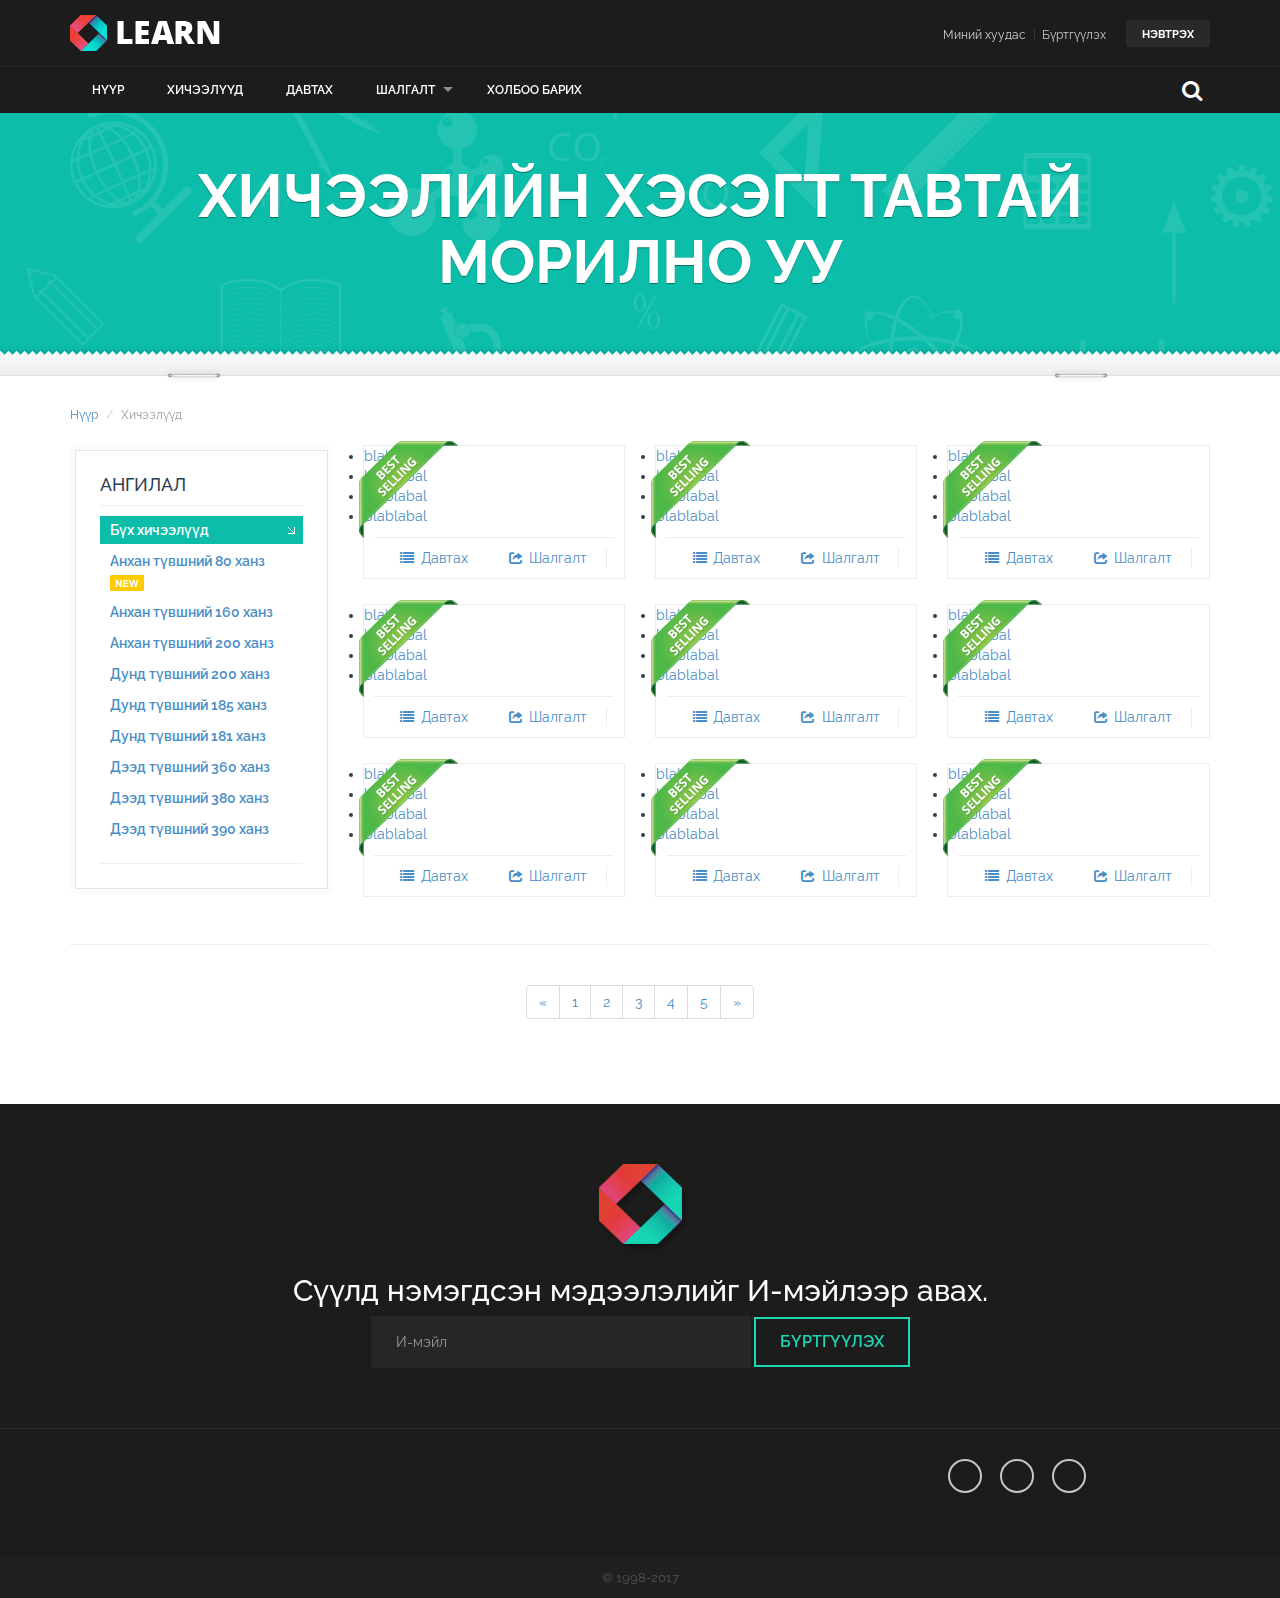
==== courses_grid.html @ 42751da3 "imakara kanjiweb dee uurchlult hiiyaa haha" ====
<!DOCTYPE html>
<!--[if IE 8 ]><html class="ie ie8" lang="en"> <![endif]-->
<!--[if IE 9 ]><html class="ie ie9" lang="en"> <![endif]-->
<html lang="en">

<head>
  	<meta charset="utf-8">
    <title>LEARN - Courses, Education site template</title>
    <meta name="viewport" content="width=device-width, height=device-height, initial-scale=1, maximum-scale=1, user-scalable=no">
    
    <!-- Favicons-->
    <link rel="shortcut icon" href="img/favicon.ico" type="image/x-icon"/>
    <link rel="apple-touch-icon" type="image/x-icon" href="img/apple-touch-icon-57x57-precomposed.png">
    <link rel="apple-touch-icon" type="image/x-icon" sizes="72x72" href="img/apple-touch-icon-72x72-precomposed.png">
    <link rel="apple-touch-icon" type="image/x-icon" sizes="114x114" href="img/apple-touch-icon-114x114-precomposed.png">
    <link rel="apple-touch-icon" type="image/x-icon" sizes="144x144" href="img/apple-touch-icon-144x144-precomposed.png">
    
    <!-- CSS -->
    <link href="css/bootstrap.min.css" rel="stylesheet">
    <link href="css/superfish.css" rel="stylesheet">
    <link href="css/style.css" rel="stylesheet">
    <link href="fontello/css/fontello.css" rel="stylesheet">
    
    <!--[if lt IE 9]>
      <script src="http://oss.maxcdn.com/libs/html5shiv/3.7.0/html5shiv.js"></script>
      <script src="http://oss.maxcdn.com/libs/respond.js/1.3.0/respond.min.js"></script>
    <![endif]-->
    
  </head>
  
  <body>
  <header>
  	<div class="container">
	<div class="row">
		<div class="col-md-3 col-sm-3 col-xs-3">
			<a href="index.html" id="logo">Learn</a>
		</div>
		<div class="col-md-9 col-sm-9 col-xs-9">
			<div class="pull-right"><a href="login.html" class="button_top" id="login_top">Нэвтрэх</a></div>
            <ul id="top_nav" class="hidden-xs">
                <li><a href="my_profile.html">Миний хуудас</a></li>
                <li><a href="register.html">Бүртгүүлэх</a></li>
            </ul>
		</div>
	</div>
</div>
</header><!-- End header -->

<nav>
<div class="container">
	<div class="row">
		<div class="col-md-12">
			<div id="mobnav-btn"></div>
			<ul class="sf-menu">
				
                <li class="normal_drop_down">
				<a href="index.html">нүүр</a>
				<div class="mobnav-subarrow"></div>
				</li>
				
                <li class="normal_drop_down">
				<a href="courses_grid.html">хичээлүүд</a>
				<div class="mobnav-subarrow"></div>
				</li>

                <li><a href="prices_plans.html">Давтах</a></li>

                <li class="mega_drop_down"><!-- shalgaltiin tovch ehlej bna -->
                <a href="courses_list.html">шалгалт</a>
                <div class="mobnav-subarrow"></div>
                <div class="sf-mega">
                    <div class="col-md-4 col-sm-6">
                        <h5>Анхан түвшний шалгалтууд</h5>
                            <ul class="mega_submenu">
                               <li><a href="courses_list.html">Анхан түвшний 80 ханз</a></li>
                               <li><a href="courses_list.html">Анхан түвшний 160 ханз</a></li>
                               <li><a href="courses_list.html">Анхан түвшний 200 ханз</a></li>
                               </ul>
                    </div>
                  <div class="col-md-4 col-sm-6">
                   <h5>Дунд түвшний шалгалтууд</h5>
                          <ul class="mega_submenu">
                              <li><a href="courses_list.html">Дунд түвшний 200 ханз</a></li>
                              <li><a href="courses_list.html">Дунд түвшний 185 ханз</a></li>
                              <li><a href="courses_list.html">Дунд түвшний 181 ханз</a></li>
                          </ul>
                    </div>
                    <div class="col-md-4 col-sm-6">
                    <h5>Дээд түвшний шалгалтууд</h5>
                            <ul class="mega_submenu icons">
                                <li><a href="courses_list.html">Дээд түвшний 360 ханз</a></li>
                                <li><a href="courses_list.html">Дээд түвшний 380 ханз</a></li>
                                <li><a href="courses_list.html">Дээд түвшний 390 ханз</a></li>
                            </ul>
                    </div>
                </div>
                </li><!-- shalgaltiin tovch duusaj bna -->
                </li>
				<li><a href="contacts.html">холбоо барих</a></li>
			</ul>
            
            <div class="col-md-3 pull-right hidden-sm hidden-xs">
                    <div id="sb-search" class="sb-search">
						<form>
							<input class="sb-search-input" placeholder="Хайлт ..." type="text" value="" name="search" id="search">
							<input class="sb-search-submit" type="submit" value="">
							<span class="sb-icon-search"></span>
						</form>
					</div>
              </div><!-- End search -->
              
		</div>
	</div><!-- End row -->
</div><!-- End container -->
</nav>

    <section id="sub-header">
    <div class="container">
        <div class="row">
            <div class="col-md-12 text-center">
                <h1>хичээлийн хэсэгт тавтай морилно уу</h1>
               	<p class="lead"></p>
                <p class="lead">
                     
                </p>
            </div>
        </div><!-- End row -->
    </div><!-- End container -->
    <div class="divider_top"></div>
    </section><!-- End sub-header -->
    
    
    <section id="main_content">
    	<div class="container">
        
        <ol class="breadcrumb">
          <li><a href="index.html">Нүүр</a></li>
          <li class="active">Хичээлүүд</li>
        </ol>
        
        <div class="row">
        
        <aside class="col-lg-3 col-md-4 col-sm-4">
            <div class="box_style_1">
            	<h4>АНГИЛАЛ</h4>
            <ul class="submenu-col">
                <li><a href="#" id="active">Бүх хичээлүүд</a></li>
                <li><a href="#">Анхан түвшний 80 ханз<img src="img/new.png" alt="New" class="hidden-"></a></li>
                <li><a href="#">Анхан түвшний 160 ханз</a></li>
                <li><a href="#">Анхан түвшний 200 ханз</a></li>
                <li><a href="#">Дунд түвшний 200 ханз</a></li>
                <li><a href="#">Дунд түвшний 185 ханз</a></li>
                <li><a href="#">Дунд түвшний 181 ханз</a></li>
                <li><a href="#">Дээд түвшний 360 ханз</a></li>
                <li><a href="#">Дээд түвшний 380 ханз</a></li>
                <li><a href="#">Дээд түвшний 390 ханз</a></li>
            </ul>
            
            <hr>
            
            <h5></h5>
            <p></p>
            </div>
        </aside>
        
        <div class="col-lg-9 col-md-8 col-sm-8">
        	<div class="row">
        		<div class="col-lg-4 col-md-6">
                            <div class="col-item">
                            <span class="ribbon_course"></span>
                                <div class="photo">
                                     <li><a href="#" align"">blablabal</a></li>

                                     <li><a href="#">blablabal</a></li>
                                     <li><a href="#">blablabal</a></li>
                                     <li><a href="#">blablabal</a></li>
                                    
                                </div>
                                <div class="info">
                                    <div class="row">
                                        
                                    </div>
                                    <div class="separator clearfix">
                                        <p class="btn-details"> <a href="prices_plans.html"><i class=" icon-list"></i> Давтах</a></p>
                                        <p class="btn-add"> <a href="courses_list.html"><i class="icon-export-4"></i> Шалгалт</a></p>
                                    </div>
                                </div>
                            </div>
                        </div>
                        
                        <div class="col-lg-4 col-md-6">
                            <div class="col-item">
                            <span class="ribbon_course"></span>
                                <div class="photo">
                                     <li><a href="#" align"">blablabal</a></li>

                                     <li><a href="#">blablabal</a></li>
                                     <li><a href="#">blablabal</a></li>
                                     <li><a href="#">blablabal</a></li>
                                    
                                </div>
                                <div class="info">
                                    <div class="row">
                                        
                                    </div>
                                    <div class="separator clearfix">
                                        <p class="btn-details"> <a href="prices_plans.html"><i class=" icon-list"></i> Давтах</a></p>
                                        <p class="btn-add"> <a href="courses_list.html"><i class="icon-export-4"></i> Шалгалт</a></p>
                                    </div>
                                </div>
                            </div>
                        </div>
                        
                        <div class="col-lg-4 col-md-6">
                            <div class="col-item">
                            <span class="ribbon_course"></span>
                                <div class="photo">
                                     <li><a href="#" align"">blablabal</a></li>

                                     <li><a href="#">blablabal</a></li>
                                     <li><a href="#">blablabal</a></li>
                                     <li><a href="#">blablabal</a></li>
                                    
                                </div>
                                <div class="info">
                                    <div class="row">
                                        
                                    </div>
                                    <div class="separator clearfix">
                                        <p class="btn-details"> <a href="prices_plans.html"><i class=" icon-list"></i> Давтах</a></p>
                                        <p class="btn-add"> <a href="courses_list.html"><i class="icon-export-4"></i> Шалгалт</a></p>
                                    </div>
                                </div>
                            </div>
                        </div>
                        
                        <div class="col-lg-4 col-md-6">
                            <div class="col-item">
                            <span class="ribbon_course"></span>
                                <div class="photo">
                                     <li><a href="#" align"">blablabal</a></li>

                                     <li><a href="#">blablabal</a></li>
                                     <li><a href="#">blablabal</a></li>
                                     <li><a href="#">blablabal</a></li>
                                    
                                </div>
                                <div class="info">
                                    <div class="row">
                                        
                                    </div>
                                    <div class="separator clearfix">
                                        <p class="btn-details"> <a href="prices_plans.html"><i class=" icon-list"></i> Давтах</a></p>
                                        <p class="btn-add"> <a href="courses_list.html"><i class="icon-export-4"></i> Шалгалт</a></p>
                                    </div>
                                </div>
                            </div>
                        </div>
                        
                        <div class="col-lg-4 col-md-6">
                            <div class="col-item">
                            <span class="ribbon_course"></span>
                                <div class="photo">
                                     <li><a href="#" align"">blablabal</a></li>

                                     <li><a href="#">blablabal</a></li>
                                     <li><a href="#">blablabal</a></li>
                                     <li><a href="#">blablabal</a></li>
                                    
                                </div>
                                <div class="info">
                                    <div class="row">
                                        
                                    </div>
                                    <div class="separator clearfix">
                                        <p class="btn-details"> <a href="prices_plans.html"><i class=" icon-list"></i> Давтах</a></p>
                                        <p class="btn-add"> <a href="courses_list.html"><i class="icon-export-4"></i> Шалгалт</a></p>
                                    </div>
                                </div>
                            </div>
                        </div>
                        
                       <div class="col-lg-4 col-md-6">
                            <div class="col-item">
                            <span class="ribbon_course"></span>
                                <div class="photo">
                                     <li><a href="#" align"">blablabal</a></li>

                                     <li><a href="#">blablabal</a></li>
                                     <li><a href="#">blablabal</a></li>
                                     <li><a href="#">blablabal</a></li>
                                    
                                </div>
                                <div class="info">
                                    <div class="row">
                                        
                                    </div>
                                    <div class="separator clearfix">
                                        <p class="btn-details"> <a href="prices_plans.html"><i class=" icon-list"></i> Давтах</a></p>
                                        <p class="btn-add"> <a href="courses_list.html"><i class="icon-export-4"></i> Шалгалт</a></p>
                                    </div>
                                </div>
                            </div>
                        </div>

                        <div class="col-lg-4 col-md-6">
                            <div class="col-item">
                            <span class="ribbon_course"></span>
                                <div class="photo">
                                     <li><a href="#" align"">blablabal</a></li>

                                     <li><a href="#">blablabal</a></li>
                                     <li><a href="#">blablabal</a></li>
                                     <li><a href="#">blablabal</a></li>
                                    
                                </div>
                                <div class="info">
                                    <div class="row">
                                        
                                    </div>
                                    <div class="separator clearfix">
                                        <p class="btn-details"> <a href="prices_plans.html"><i class=" icon-list"></i> Давтах</a></p>
                                        <p class="btn-add"> <a href="courses_list.html"><i class="icon-export-4"></i> Шалгалт</a></p>
                                    </div>
                                </div>
                            </div>
                        </div>

                        <div class="col-lg-4 col-md-6">
                            <div class="col-item">
                            <span class="ribbon_course"></span>
                                <div class="photo">
                                     <li><a href="#" align"">blablabal</a></li>

                                     <li><a href="#">blablabal</a></li>
                                     <li><a href="#">blablabal</a></li>
                                     <li><a href="#">blablabal</a></li>
                                    
                                </div>
                                <div class="info">
                                    <div class="row">
                                        
                                    </div>
                                    <div class="separator clearfix">
                                        <p class="btn-details"> <a href="prices_plans.html"><i class=" icon-list"></i> Давтах</a></p>
                                        <p class="btn-add"> <a href="courses_list.html"><i class="icon-export-4"></i> Шалгалт</a></p>
                                    </div>
                                </div>
                            </div>
                        </div>

                        <div class="col-lg-4 col-md-6">
                            <div class="col-item">
                            <span class="ribbon_course"></span>
                                <div class="photo">
                                     <li><a href="#" align"">blablabal</a></li>

                                     <li><a href="#">blablabal</a></li>
                                     <li><a href="#">blablabal</a></li>
                                     <li><a href="#">blablabal</a></li>
                                    
                                </div>
                                <div class="info">
                                    <div class="row">
                                        
                                    </div>
                                    <div class="separator clearfix">
                                        <p class="btn-details"> <a href="prices_plans.html"><i class=" icon-list"></i> Давтах</a></p>
                                        <p class="btn-add"> <a href="courses_list.html"><i class="icon-export-4"></i> Шалгалт</a></p>
                                    </div>
                                </div>
                            </div>
                        </div>
       		</div><!-- End row -->
        </div><!-- End col-lg-9-->
        
        			
                        
        </div><!-- End row -->
        
        <hr>
        <div class="row">
            <div class="col-md-12 text-center">
                <ul class="pagination">
                  <li><a href="#">&laquo;</a></li>
                  <li><a href="#">1</a></li>
                  <li><a href="#">2</a></li>
                  <li><a href="#">3</a></li>
                  <li><a href="#">4</a></li>
                  <li><a href="#">5</a></li>
                  <li><a href="#">&raquo;</a></li>
                </ul>
            </div>
        </div>
                
        </div><!-- End container -->
    </section><!-- End main_content -->

<footer>
<div class="container">
	<div class="row">
		<div class="col-md-8 col-md-offset-2">
			<h3>Сүүлд нэмэгдсэн мэдээлэлийг И-мэйлээр авах.</h3>
			<div id="message-newsletter">
			</div>
			<form method="post" action="assets/newsletter.php" name="newsletter" id="newsletter" class="form-inline">
				<input name="email_newsletter" id="email_newsletter" type="email" value="" placeholder="И-мэйл" class="form-control">
				<button id="submit-newsletter" class=" button_outline"> Бүртгүүлэх</button>
			</form>
		</div>
	</div>
</div>

<hr>

<div class="container" id="nav-footer">
	<div class="row text-left">
		<div class="col-md-3 col-sm-3">
			
		</div><!-- End col-md-4 -->
		<div class="col-md-3 col-sm-3">
			<h4></h4>
			<ul>
				<li><a href="course_details_1.html"></a></li>
				<li><a href="course_details_2.html"></a></li>
				<li><a href="course_details_2.html"></a></li>
				<li><a href="course_details_3.html"></a></li>
			</ul>
		</div><!-- End col-md-4 -->
		<div class="col-md-3 col-sm-3">
			<h4></h4>
			<ul>
				<li><a href="about_us.html"></a></li>
				<li><a href="apply_2.html"></a></li>
				<li><a href="#"></a></li>
				<li><a href="register.html"></a></li>
			</ul>
		</div><!-- End col-md-4 -->
		<div class="col-md-3 col-sm-3">
			<ul id="follow_us">
				<li><a href="#"><i class=""></i></a></li>
				<li><a href="#"><i class=""></i></a></li>
				<li><a href="#"><i class=" "></i></a></li>
			</ul>
			<ul>
				<li><strong class="phone"></strong><br><small></small></li>
				<li><a href="#"></a></li>
			</ul>
		</div><!-- End col-md-4 -->
	</div><!-- End row -->
</div>
<div id="copy_right">© 1998-2017</div>
</footer>

<div id="toTop">Дээшээ</div>

<!-- JQUERY -->
<script src="js/jquery-1.10.2.min.js"></script>


<!-- OTHER JS --> 
<script src="js/superfish.js"></script>
<script src="js/bootstrap.min.js"></script>
<script src="js/retina.min.js"></script>
<script src="assets/validate.js"></script>
<script src="js/jquery.placeholder.js"></script>
<script src="js/functions.js"></script>
<script src="js/classie.js"></script>
<script src="js/uisearch.js"></script>
<script>new UISearch( document.getElementById( 'sb-search' ) );</script>


  </body>
</html>
---- css/superfish.css ----
/*** ESSENTIAL STYLES ***/
.sf-menu {
	margin: 0;
	padding: 0;
	list-style: none;
	position:relative;
}
ul.sf-menu li.normal_drop_down ul{
	margin: 0;
	padding: 0;
	list-style: none;
}
.sf-menu li.normal_drop_down {
	position: relative;
}
ul.sf-menu li ul {
	position: absolute;
	display: none;
	top: 100%;
	left: 0;
	z-index: 99;
}
.sf-menu > li {
	float: left;
}
.sf-menu li:hover > ul,
.sf-menu li.sfHover > ul {
	display: block;
}
.sf-menu a {
	display: block;
	position:relative;
}
.sf-menu ul ul {
	top: 0;
	left: 100%;
}

/*** DEMO SKIN ***/
.sf-menu {
	margin-bottom: 0;
	text-transform:uppercase;
	font-size:12px;
	font-weight:600;
}
.sf-menu ul {
	min-width: 12em; /* allow long menu items to determine submenu width */
	*width: 12em; /* no auto sub width for IE7, see white-space comment below */
}
.sf-menu a {
	padding: 1.1em 1.8em;
	text-decoration: none;
	zoom: 1; /* IE7 */
	color: #fff;
}
.sf-menu a#sign_in {
	background-color:#252525;
	}
.sf-menu li {
	background: ;
	white-space: nowrap; /* no need for Supersubs plugin */
	*white-space: normal; /* ...unless you support IE7 (let it wrap) */
	-webkit-transition: background .2s;
	transition: background .2s;
}
ul.sf-menu li a{
	color:#fff;
}
ul.sf-menu li a:hover{
	color:#30d9a4;
	outline:none;
}
.sf-menu ul li {
	background: #111;
	min-width:200px;
}
.sf-menu ul li a {
	background: #111;
	min-width:200px;
	padding: 0.9em 1.8em;
}
.sf-menu ul li a:hover {
	background: #30d9a4;
	color:#111;
		outline:none;
}
.sf-menu ul ul li {
	background: #111;
}
.sf-menu li:hover,
.sf-menu li.sfHover {
	background: #111;
	/* only transition out, not in */
	-webkit-transition: none;
	transition: none;
	color:#fff;
}

/*** arrows (for all except IE7) **/
.sf-arrows .sf-with-ul {
	padding-right: 2.5em;
	*padding-right: 1em; /* no CSS arrows for IE7 (lack pseudo-elements) */
}
/* styling for both css and generated arrows */
.sf-arrows .sf-with-ul:after {
	content: '';
	position: absolute;
	top: 50%;
	right: 1em;
	margin-top: -3px;
	height: 0;
	width: 0;
	/* order of following 3 rules important for fallbacks to work */
	border: 5px solid transparent;
	border-top-color: #fff; /* edit this to suit design (no rgba in IE8) */
	border-top-color: rgba(255,255,255,.5);
}
.sf-arrows > li > .sf-with-ul:focus:after,
.sf-arrows > li:hover > .sf-with-ul:after,
.sf-arrows > .sfHover > .sf-with-ul:after {
	border-top-color: #30d9a4; /* IE8 fallback colour */
}
/* styling for right-facing arrows */
.sf-arrows ul .sf-with-ul:after {
	margin-top: -5px;
	margin-right: -3px;
	border-color: transparent;
	border-left-color: #30d9a4; /* edit this to suit design (no rgba in IE8) */
	border-left-color: rgba(255,255,255,.5);
}
.sf-arrows ul li > .sf-with-ul:focus:after,
.sf-arrows ul li:hover > .sf-with-ul:after,
.sf-arrows ul .sfHover > .sf-with-ul:after {
	border-left-color: white;
}
#mobnav-btn:before {
    display: none;
	font-family: "fontello";
	 content: "\e874";
    font-size: 24px;
	width:24px;
	height:24px;
    color: white;
	cursor:pointer;
}
.mobnav-subarrow {
    display: none;
}

.sf-menu .sf-mega {
  position: absolute;
  display: none;
  top: 45px;
  left: 0;
  z-index: 9999;
 background: #111;
  padding: 30px;
  box-sizing: border-box;
  width: 100%;
}
.sf-menu .sf-mega ul.mega_submenu{
	display:block;
	float:none;
	width:100%;
	position:inherit;
	padding:0;
	margin:0;
	list-style:none;
}
.sf-menu .sf-mega ul.mega_submenu li{
	border-bottom: 1px dotted #333;
	text-transform:none;
	font-size:14px;
}
.sf-menu .sf-mega ul.mega_submenu li a{
	color:#b7b7b7;
}
.sf-menu .sf-mega ul.mega_submenu li a:hover{
	color:#000;
}
.sf-menu .sf-mega ul.mega_submenu li:last-child{
	border-bottom: none;
}
ul.mega_submenu li i{
	margin-left:0;
	padding-left:0;
	text-align:left;
}
.sf-mega h5{
	border-bottom:1px solid #333;
	padding-bottom:8px;
	margin-bottom:0;
	font-weight:600;
	color:#fff !important;
}

/** VERSION 1.3 New CSS  ==================== **/	
ul.mega_submenu.icons li{
	position:relative;
}
ul.mega_submenu.icons li i{
	position:absolute;
	right:25px;
}
/**  End Version 1.3 Updated  **/	

@media (max-width: 767px) {
	   #mobnav-btn  {
		   position:absolute;
		   top:-44px;
		   right:20px;
		   width:20px;
	      height:20px;
	      cursor:pointer;
    }
   #mobnav-btn:before  {
        display: block;
    }
    .mobnav-subarrow {
        display: block;
        height: 47px;
        width: 100%;
        background-position: top left!important;
        position: absolute;
        top: 0;
        right: 0;
        cursor: pointer;
        -webkit-transition: all .1s ease-in-out;
        -moz-transition: all .1s ease-in-out;
        -ms-transition: all .1s ease-in-out;
        -o-transition: all .1s ease-in-out;
        transition: all .1s ease-in-out;
    }
.sf-menu .sf-mega {
  padding: 10px;
}	
	
	/* styling for both css and generated arrows */
	.sf-arrows .sf-with-ul:after {
	top: 50%;
	right: 20px;

}
    .sf-menu {
        width: 100%!important;
        display: none;
    }
    .sf-menu.xactive {
        display: block!important;
    }
    .sf-menu li {
        float: none!important;
        display: block!important;
        width: 100%!important;
    }
    .sf-menu li a {
        float: none!important;
    }
    .sf-menu ul {
        position:static!important;
        display: none!important;
    }
	.sf-mega {
        position:static!important;
        display: none!important;
    }
    .xpopdrop ul {
        display: block!important;
    }
	.xpopdrop .sf-mega {
        display: block!important;
    }	
	.mega_drop_down{
		position:relative;
}

}
---- css/style.css ----
/*
Theme Name: 
Theme URI: http://www.ansonika.com/learn/
Author: Ansonika
Author URI: http://themeforest.net/user/Ansonika/
Version: 1.3

CSS STRUCTURE:

1. SITE STRUCTURE and TYPOGRAPHY
2. PAGES AND CONTENT
3. FORMS
4. COMMON
5. MEDIA QUERIES

/*============================================================================================*/
/* 1.  SITE STRUCTURE and TYPOGRAPHY */
/*============================================================================================*/
/* Fonts and Icons */
@import url('http://fonts.googleapis.com/css?family=Open+Sans:300,400,600,700,800');
@import url('http://fonts.googleapis.com/css?family=Montserrat:400,700');
@import url('http://fonts.googleapis.com/css?family=Raleway:400,500,600,700,800');
@import url('http://fonts.googleapis.com/css?family=Lato:400,700,900');
@import url('http://fonts.googleapis.com/css?family=Indie+Flower');


/* Structure */
body {
	font-family: 'Raleway', Arial, Helvetica, sans-serif;
	font-size:14px;
	line-height:20px;
	margin:0;
	background-color:#fff;
	color:#2d4050;
	-webkit-font-smoothing: antialiased !important;
}


header {
	background-color:#1c1c1c;
	border-bottom: 1px solid #272727;
	padding:15px 0;
}
ul#top_nav {
	list-style:none;
	padding:0;
	margin:10px 15px 0 0;

	font-size:12px;
	float:right;
}
ul#top_nav li a{
	color:#ccc;
}
ul#top_nav li a:hover{
	color:#fff;
}
ul#top_nav li:first-child{
	border-left: none;
}
ul#top_nav li {
	display:inline-block;
	border-left: 1px solid #333;
	height:12px;
	line-height:12px;
	padding-right:5px;
	padding-left:7px;
}
nav {
	background-color:#1c1c1c;
}
a#logo {
	width:150px;
	height:36px;
	background:url(../img/logo.png) no-repeat 0 0;
	text-indent:-9999px;
	display:block;
}

.divider_top{
	background:url(../img/top_divider.png) repeat-x center bottom;
	width:100%;
	height:37px;
	position:absolute;
	bottom:-8px;
	left:0;
}
.divider_top_black{
	background:url(../img/top_divider_black.png) repeat-x center bottom;
	width:100%;
	height:37px;
	position:absolute;
	top:-30px;
	left:0;
	z-index:999;
}
#sub-header{
	padding:30px 0 60px 0;
	color:#fff;
	position:relative;
	text-shadow: 0px 1px 1px rgba(0, 0, 0, 0.4);
	width:100%;
	background:#0cbdaa url(../img/bg_sub-header.png) repeat 0 0;
}
#sub-header_pattern_1{
	padding:30px 0 60px 0;
	color:#fff;
	position:relative;
	text-shadow: 0px 1px 1px rgba(0, 0, 0, 0.4);
	width:100%;
	background:#1abc9c url(../img/pattern_1.png) repeat center top;
}
#sub-header_pattern_2{
	padding:30px 0 60px 0;
	color:#fff;
	position:relative;
	text-shadow: 0px 1px 1px rgba(0, 0, 0, 0.4);
	width:100%;
	background:#1abc9c url(../img/pattern_2.png) repeat center top;
}

#main_content{
	padding:60px 0;
	background-color:#fff;
}
#main_content_gray{
	padding:60px 0 30px 0;
	background-color:#fafafa;
}
#announce{
	padding:60px 0;
}


/* TYPOGRAPHY and links color */
p {
	margin-bottom:20px;
}
blockquote.styled {
	line-height:20px;
	font-size:14px;
	font-style:italic;
}
p.lead{
	font-weight:300;
}
p.lead.boxed{
	font-weight:600;
	font-size:30px;
	background-color: #333;
	display:inline-block;
	padding: 3px 12px;
}
a {
  color: #488dc6;
  text-decoration: none;
  -webkit-transition: all 0.4s ease;
  transition: all 0.4s ease;
}
a:hover,
a:focus {
  color: #000;
  text-decoration: none;
}

h1,h2,h3,h4,h5,h6 {
  	font-family: 'Raleway', Arial, Helvetica, sans-serif;
}

h1 {
	text-transform:uppercase;
	font-weight:700;
	font-size:60px;
	margin:20px 0 0 0;
	padding:0;
}
#subscribe h1 {
	font-size:46px;
	margin-top:85px;
}
#main_content h2, #main_content_gray h2 {
	text-transform:uppercase;
	font-weight:400;
	font-size:36px;
	margin-top:0;
}

#sub-header-features h1, #sub-header-features-2 h1{
	text-transform:uppercase;
	font-weight:400;
	font-size:72px;
	margin:20px 0 0 0;
	padding:0;
}
#sub-header-features h2, #sub-header-features-2 h2{
	font-size:20px;
	font-weight:700;
}
#main_content  h2.plan-title  {
	font-size:18px;
	font-weight:600;
}
#sub-header-features p{
	font-size:15px;
	color:#75807d;
	font-weight:600;
}
#sub-header-features-2 p{
	font-size:15px;
	font-weight:600;
}
#sub-header-features p strong, #sub-header-features ul li strong{
	color:#5b6462;
}
#sub-header-features ul{
	font-size:14px;
	color:#fff;
	font-weight:600;
	list-style:none;
	padding:0;
	margin:0;
	margin-bottom:20px;
}
#sub-header-features p strong, #sub-header-features-2 p strong{
	color:#fff;
}
#testimonials h2{
	text-transform:uppercase;
	color:#fff;
	font-size:60px;
	font-weight:normal;
	letter-spacing:5px;
}
#main-features h2, #main-features_green h2 {
	text-transform:uppercase;
	color:#fff;
	font-size:48px;
	font-weight:normal;
	letter-spacing:5px;
	margin-top:0;
	padding-top:0;
}
#main_content .post h2{
	font-size:26px;
	line-height:28px;
}
#main-features p.lead, #main-features_green p.lead{
	color:#fff;
	font-size:18px;
	margin-bottom:60px;
}
#main-features h3, #main-features_green h3 {
	color:#fff;
	font-size:18px;
	font-weight:700;
}

.question_box h3 {
	font-size:18px;
	text-align:left;
	line-height:22px;
	margin-bottom:10px;
}
.box_style_1 h4{
	border-bottom: 1px solid #eaeff3;
	padding-bottom:10px;
	text-transform:uppercase;
}

#main-contact h3{
	margin-top:0;
	padding-top:0;
}
.box-wp h3 { font-size:36px; font-weight:400;}
.box-wp p.lead {font-weight:600;}

footer h3{
	font-size:30px;
}
#nav-footer h4{
	text-transform:uppercase;
	font-size:18px;
}
ul.latest_news h5{
	margin:0 0 0 25px;
	padding:0;
}


/* #Site Footer */
footer {
	background:#1c1c1c url(../img/logo_footer.png) no-repeat center 60px;
	color:#fff;
	width:100%;
	padding-top:150px;
	text-align:center;
	font-size:13px;
}
#nav-footer ul{
	list-style:none;
	padding:0;
	margin:10px 0 20px 0;
}
ul#follow_us {
	list-style:none;
	padding:0;
	margin:10px 0 15px 0;
}
ul#follow_us  li{
	font-weight:600;
}
#nav-footer ul li a{
	color:#c6c6c7;
}
#nav-footer ul li a:hover, #nav-footer ul li a.active{
	color:#1dd7b2;
}
ul#follow_us  li{
	display: inline-block;
	margin-right:15px;
}
ul#follow_us  li a{
	width:34px;
	height:34px;
	-webkit-border-radius: 50%;
	-moz-border-radius: 50%;
	border-radius: 50%;
	border: 2px solid #c6c6c7;
	color:#c6c6c7;
	display:block;
	line-height:32px;
	font-size:18px;
	text-align:center;
	font-weight:normal;
}
ul#follow_us li a:hover{
	border: 2px solid #fff;
	color:#fff;
}
#copy_right{
	background-color:#202020;
	padding:10px;
	color:#555;
}
footer hr{
	border-color:#2a2a2a;
	margin-top:60px;
}
.phone{
	font-size:22px; color:#F66
}

/* Buttons */
a.button_top {
	border:none;
	margin-top:5px;
	background:#292929;
	color:#fff;
	font-size:11px;
	padding:5px 16px 2px 16px;
	text-decoration:none; 
	transition: background .5s ease; 
	-moz-transition: background .5s ease; 
	-webkit-transition: background .5s ease; 
	-o-transition: background .5s ease; 
	display:inline-block;
	-webkit-border-radius: 3px;
	-moz-border-radius: 3px;
	border-radius: 3px;
	cursor:pointer;
	outline:none;
	font-weight:700;
	text-transform:uppercase;
	-webkit-font-smoothing: antialiased;
}
a.button_top#apply {
	border:none;
	margin-top:5px;
	background: #F66;
	
}
a.button_top:hover {background:#30d9a4; color:#fff;}

a.button_medium, .button_medium {
	border:none;
	background:#30d9a4;
	color:#fff;
	padding:7px 12px;
	text-decoration:none; 
	transition: background .5s ease; 
	-moz-transition: background .5s ease; 
	-webkit-transition: background .5s ease; 
	-o-transition: background .5s ease; 
	display:inline-block;
	cursor:pointer;
	outline:none;
	font-weight:700;
	text-transform:uppercase;
	margin-bottom:20px;
	-webkit-font-smoothing: antialiased;
}
a.button_medium:hover, .button_medium:hover {background:#262c2d;}

a.button_subscribe, .button_subscribe {
	border:none;
	background:#ffd200;
	color:#fff;
	padding:12px 20px;
	text-decoration:none; 
	transition: background .5s ease; 
	-moz-transition: background .5s ease; 
	-webkit-transition: background .5s ease; 
	-o-transition: background .5s ease; 
	display:inline-block;
	cursor:pointer;
	outline:none;
	font-weight:700;
	text-transform:uppercase;
	margin-bottom:20px;
	-webkit-font-smoothing: antialiased;
}
a.button_subscribe:hover, .button_subscribe:hover {background:#262c2d;}

a.button_subscribe_green, .button_subscribe_green {
	border:none;
	background:#30d9a4;
	color:#fff;
	padding:12px 20px;
	text-decoration:none; 
	transition: background .5s ease; 
	-moz-transition: background .5s ease; 
	-webkit-transition: background .5s ease; 
	-o-transition: background .5s ease; 
	display:inline-block;
	cursor:pointer;
	outline:none;
	font-weight:700;
	text-transform:uppercase;
	margin-bottom:20px;
	-webkit-font-smoothing: antialiased;
}
a.button_subscribe_green:hover, .button_subscribe_green:hover {background:#262c2d;}

a.button_medium_outline, .button_medium_outline {
	border:none;
	background:none;
	color:#1dd7b2;
	border:2px solid #1dd7b2;
	padding:5px 10px;
	text-decoration:none; 
	transition: .5s ease; 
	-moz-transition: .5s ease; 
	-webkit-transition:.5s ease; 
	-o-transition: .5s ease; 
	display:inline-block;
	cursor:pointer;
	outline:none;
	font-weight:700;
	text-transform:uppercase;
	margin-bottom:20px;
	-webkit-font-smoothing: antialiased;
}
a.button_medium_outline:hover, .button_medium_outline:hover { color:#262c2d; border:2px solid #262c2d;}

a.button_big, .button_big{
	border:none;
	background:#30d9a4;
	color:#fff;
	font-size:30px;
	line-height:32px;
	padding:20px 50px;
	text-decoration:none; 
	transition: background .5s ease; 
	-moz-transition: background .5s ease; 
	-webkit-transition: background .5s ease; 
	-o-transition: background .5s ease; 
	display:inline-block;
	cursor:pointer;
	outline:none;
	font-weight:800;
	text-transform:uppercase;
	-webkit-font-smoothing: antialiased;
}
a.button_big:hover, .button_big:hover {background:#262c2d;}

.button_red_small, a.button_red_small {
	border:none;
	background:#ff6666;
	color:#fff;
	outline:none;
	padding:2px 8px;
	margin-bottom:15px; 
	text-decoration:none; 
	transition: background .5s ease; 
	-moz-transition: background .5s ease; 
	-webkit-transition: background .5s ease; 
	-o-transition: background .5s ease;
	display:inline-block;
	cursor:pointer;
	font-weight:700;
	font-size:11px;
	-webkit-font-smoothing: antialiased;
}
.button_red_small:hover, a.button_red_small:hover {background:#262c2d;}

a.button_fullwidth, .button_fullwidth {
	border:none;
	background:#30d9a4;
	color:#fff;
	outline:none;
	padding:7px 12px;
	text-decoration:none; 
	transition: background .5s ease; 
	-moz-transition: background .5s ease; 
	-webkit-transition: background .5s ease; 
	-o-transition: background .5s ease; 
	display:block;
	width:100%;
	cursor:pointer;
	font-weight:700;
	text-transform:uppercase;
	margin-bottom:5px;
	text-align:center;
	-webkit-font-smoothing: antialiased;
}
a.button_fullwidth:hover, .button_fullwidth:hover  {background:#262c2d;}

a.button_fullwidth-2, .button_fullwidth-2 {
	border:none;
	background:#eafbf6;
	color:#333;
	outline:none;
	text-align:center;
	padding:7px 12px;
	text-decoration:none; 
	transition: background .5s ease; 
	-moz-transition: background .5s ease; 
	-webkit-transition: background .5s ease; 
	-o-transition: background .5s ease; 
	display:block;
	width:100%;
	cursor:pointer;
	font-weight:700;
	text-transform:uppercase;
	margin-bottom:5px;
-webkit-font-smoothing: antialiased;
}
a.button_fullwidth-2:hover, .button_fullwidth-2:hover  {background:#262c2d; color:#fff;}

a.button_fullwidth-3, .button_fullwidth-3 {
	border:none;
	background:#eafbf6;
	color:#333;
	outline:none;
	text-align:center;
	padding:15px 12px;
	text-decoration:none; 
	transition: background .5s ease; 
	-moz-transition: background .5s ease; 
	-webkit-transition: background .5s ease; 
	-o-transition: background .5s ease;
	font-size:16px;
	display:block;
	width:100%;
	cursor:pointer;
	font-weight:700;
	text-transform:uppercase;
	margin-bottom:15px;
-webkit-font-smoothing: antialiased;
}
a.button_fullwidth-3:hover, .button_fullwidth-3:hover  {background:#262c2d; color:#fff;}

.button_outline, a.button_outline {
	border:2px solid #1dd7b2;
	background:none;
	color:#1dd7b2;
	outline:none;
	padding:13px 24px 13px 24px;
	text-decoration:none; 
	transition: background .5s ease; 
	-moz-transition: background .5s ease; 
	-webkit-transition: background .5s ease; 
	-o-transition: background .5s ease;
	display:inline-block;
	cursor:pointer;
	font-weight:600;
	font-size:16px;
	text-transform:uppercase;
	-webkit-font-smoothing: antialiased;
	outline:none;
	
}
.button_outline:hover, a.button_outline:hover {background:#1dd7b2; color:#fff;}

.btn-filter {
	border:none;
	-webkit-border-radius: 3px;
	-moz-border-radius: 3px;
	border-radius: 3px;
	background: #09C;
	text-transform:uppercase;
	color:#fff;
	outline:none;
	padding:2px 8px 0 8px;
	text-decoration:none; 
	transition: background .5s ease; 
	-moz-transition: background .5s ease; 
	-webkit-transition: background .5s ease; 
	-o-transition: background .5s ease;
	cursor:pointer;
	font-weight:600;
	font-size:11px;
	-webkit-font-smoothing: antialiased;
}
.btn-filter:hover {background:#262c2d;}


/** Wizard Buttons **/
.backward, .forward {
	border:none;
	color:#fff;
	padding:7px 20px;
	text-decoration:none; 
	transition: background .5s ease; 
	-moz-transition: background .5s ease; 
	-webkit-transition: background .5s ease; 
	-o-transition: background .5s ease; 
	display:inline-block;
	cursor:pointer;
	font-weight:600;
	text-transform:uppercase;
	outline:none;
	background:#282828;
	position:relative;
   } 
   
.backward {padding:7px 20px 7px 30px;} 

 button[disabled].backward, button[disabled].forward {
	border:none;
	background:#ccc;
	outline:none;
}

.backward:before {
	 content: "\f053"; 
    font-family: FontAwesome;
    text-decoration: inherit;
    position: absolute;
	font-weight:normal;
    top: 8px;
    left: 20px;
	text-transform:none;
	font-size:9px
   } 
 
.forward {padding:7px 30px 7px 20px;}  
   .forward:before {
	 content: "\f054"; 
    font-family: FontAwesome;
    text-decoration: inherit;
    position: absolute;
	font-weight:normal;
    top: 8px;
    right: 20px;
	text-transform:none;
	font-size:9px
   } 
   
.backward:hover, .forward:hover {background:#00aeef; color:#fff;}

/*============================================================================================*/
/* 2.  PAGES AND CONTENT */
/*============================================================================================*/
/* #home ========== */
.bannercontainer {
		width:100%;
		position:relative;
		padding:0;
}
.divider_top_black{
	background:url(../img/top_divider_black.png) repeat-x center bottom;
	width:100%;
	height:37px;
	position:absolute;
	top:-30px;
	left:0;
	z-index:999;
}
.divider_top_green{
	background:url(../img/top_divider_green.png) repeat-x center bottom;
	width:100%;
	height:37px;
	position:absolute;
	top:-30px;
	left:0;
	z-index:999;
}
#main-features {
	background:#1c1c1c url(../img/bg_sub-header_2.png) repeat 0 0;
	position:relative;
	color:#8c8c8c;
	font-weight:600;
	padding:60px 0;
}
#main-features_green {
	background:#0cbdaa url(../img/bg_sub-header.png) repeat 0 0;
	position:relative;
	color:#fff;
	font-weight:600;
	padding:60px 0;
}
.feature {
	padding-left: 95px;
	position:relative;
}
.feature i{
	margin:0;
	position:absolute; 
	top:0;
	left:0;
	padding:0;
	margin:0;
	width:65px;
	height:65px;
	line-height:60px;
	text-align:center;
	-webkit-border-radius: 50%;
	-moz-border-radius: 50%;
	border-radius: 50%;
	border:2px solid #fff;
	font-size:26px;
	color:#1abc9c;
}

#main-features_green .feature i{
	margin:0;
	position:absolute; 
	top:0;
	left:0;
	padding:0;
	margin:0;
	width:65px;
	height:65px;
	line-height:60px;
	text-align:center;
	-webkit-border-radius: 50%;
	-moz-border-radius: 50%;
	border-radius: 50%;
	border:2px solid #fff;
	font-size:26px;
	color:#fff;
}
#testimonials {
	background: #1abc9c url(../img/users_bg.jpg) repeat 0 0;
	padding:60px 0;
	color:#fff;
	}
.container_count {
	width:60px;
	display:inline-block;
	margin-right:5px;
	text-align:center;
}
.container_count.last {
	margin-right:0;
}
#countdown_wp{
	text-align:center;
	margin:30px 0 20px 0;
}
#days, #hours, #minutes, #seconds{
	-webkit-border-radius: 5px;
	-moz-border-radius: 5px;
	border-radius: 5px;
	border:1px solid #fff;
	text-align:center;
	width:60px;
	height:60px;
	font-size:24px;
	line-height:56px;
	font-family:"Helvetica Neue", Arial, sans-serif;
	font-weight:300;
}

/*LATEST COURSES*/
.cat_row{
	background:#f8f8f8;
	padding: 7px 7px 5px 7px;
	font-size:12px;
	font-weight:600;
}
.cat_row .pull-right{color:#999;}
.cat_row i{
	font-size:14px;
	margin-left:5px;
	margin-right:2px;
}
.cat_row a:hover{text-decoration:none;}
.ribbon_course{
	position:absolute;
	left:-5px;
	top:-5px;
	display:block;
	width:99px;
	height:97px;
	background:url(../img/ribbon.png) no-repeat;
}
.col-item{
    border: 1px solid #ededed;
    background: #FFF;
	margin-bottom:25px;
	position:relative;
}
.col-item .photo img{
    margin: 0 auto;
    width: 100%;
}

.col-item .info{
    padding: 10px;
    border-radius: 0 0 5px 5px;
    margin-top: 1px;
}

.col-item .course_info {
    /*width: 50%;*/
    float: left;
    margin-top: 5px;
}

.col-item .course_info  h4{
    line-height: 20px;
    margin: 0 0 10px 0;
}
.course_info  p{
	font-size:13px;
	line-height: 18px;
}

.rating{
    color: #FC0;
	margin-top:10px;
}
.price{
	margin-top:10px;
	font-weight:700;
	color:#999;
	font-size:16px;
}

.col-item .info .rating{
    color: #1777;
}

.col-item .rating{
    float: left;
    font-size: 17px;
    text-align: left;
    margin-bottom: 20px;
}
.col-item .separator{
    border-top: 1px solid #ededed;
}
.col-item .separator p{
    line-height: 20px;
    margin-bottom: 0;
    margin-top: 10px;
    text-align: center;
	margin-right: 5px;
}
.col-item .btn-add{
    width: 50%;
    float: left;
}
.col-item .btn-add{
    border-right: 1px solid #ededed;
}
.col-item .btn-details{
    width: 45%;
    float: left;
    padding-left: 10px;
}
/*SEARCH BAR*/
#search-form{
	margin-top:15px;
	position:relative;
}
#search-form input{
	font-weight:600;
}
#search-form .input-group{
	border:5px solid rgba(255, 255, 255, 0.5);
	-webkit-border-radius: 3px;
	-moz-border-radius: 3px;
	border-radius: 3px;
	}
#search-form .btn{
	height:44px; text-align:center; border:0;
	margin:0;
	font-size:22px;
	outline:none;
	}
#search-form .btn i{
	margin-left:5px;
	margin-right:5px;
	}
.adv_search a{ 
 -webkit-border-top-left-radius: 3px;-webkit-border-top-right-radius: 3px; -moz-border-radius-topleft: 3px;-moz-border-radius-topright: 3px;border-top-left-radius: 3px;border-top-right-radius: 3px;
position:absolute; left:10px; top:-15px; background-color:#f8f8f8; padding:0px 10px; font-size:11px; color:#333; margin:0;}
.adv_search a:hover{ color:#fff; background:#488dc6;}

.autocomplete-suggestions { border: 1px solid #ccc; background: #FFF; cursor: default; overflow: auto; -webkit-box-shadow: 1px 4px 3px rgba(50, 50, 50, 0.64); -moz-box-shadow: 1px 4px 3px rgba(50, 50, 50, 0.64); box-shadow: 1px 4px 3px rgba(50, 50, 50, 0.64); }
.autocomplete-suggestion { padding: 2px 5px; white-space: nowrap; overflow: hidden; cursor:pointer; }
.autocomplete-selected { background: #F0F0F0; }
.autocomplete-suggestions strong { font-weight: normal; color: #3399FF; }

/*SEARCH BAR 2*/
.sb-search {
	position: relative;
	margin-top: 5px;
	width: 0%;
	min-width: 36px;
	height: 36px;
	float: right;
	overflow: hidden;
	-webkit-transition: width 0.3s;
	-moz-transition: width 0.3s;
	transition: width 0.3s;
	-webkit-backface-visibility: hidden;
	margin-right:-15px;
}

.sb-search-input {
	position: absolute;
	top: 0;
	right: 0;
	border: none;
	outline: none;
	background: none;
	border-bottom:1px solid #ccc;
	width: 100%;
	height: 36px;
	margin: 0;
	z-index: 10;
	padding: 10px 45px 10px 0;
	font-family: inherit;
	color: #ccc;
}

.sb-search-input::-webkit-input-placeholder {
	color: #ccc;
}

.sb-search-input:-moz-placeholder {
	color: #ccc;
}

.sb-search-input::-moz-placeholder {
	color: #ccc;
}

.sb-search-input:-ms-input-placeholder {
	color: #ccc;
}

.sb-icon-search,
.sb-search-submit  {
	width: 36px;
	height: 36px;
	display: block;
	position: absolute;
	right: 0;
	top: 0;
	padding: 0;
	margin: 0;
	line-height: 36px;
	text-align: center;
	cursor: pointer;
}

.sb-search-submit {
	background: #fff; /* IE needs this */
	-ms-filter: "progid:DXImageTransform.Microsoft.Alpha(Opacity=0)"; /* IE 8 */
    filter: alpha(opacity=0); /* IE 5-7 */
    opacity: 0;
	color: transparent;
	border: none;
	outline: none;
	z-index: -1;
}

.sb-icon-search {
	color: #fff;
	background: #1c1c1c;
	z-index: 90;
	font-size: 22px;
	font-family: 'fontello';
	speak: none;
	font-style: normal;
	font-weight: normal;
	font-variant: normal;
	text-transform: none;
	-webkit-font-smoothing: antialiased;
}

.sb-icon-search:before {
	content: "\e806";
}

/* Open state */
.sb-search.sb-search-open,
.no-js .sb-search {
	width: 100%;
}

.sb-search.sb-search-open .sb-icon-search,
.no-js .sb-search .sb-icon-search {
	background: #1c1c1c;
	color: #fff;
	z-index: 11;
}

.sb-search.sb-search-open .sb-search-submit,
.no-js .sb-search .sb-search-submit {
	z-index: 90;
}

/* #home with subscription ========== */
#subscribe_home {
	background-color:#0aa090;
	padding:30px 30px 0 30px;
	margin-top:30px;
}
#subscribe_home input, #subscribe_home .styled-select {
	-moz-box-shadow: 2px 2px 5px rgba(0,0,0,0.3);
	-webkit-box-shadow: 2px 2px 5px rgba(0,0,0,0.3);
	box-shadow: 2px 2px 5px rgba(0,0,0,0.3);
}

#subscribe {
	background:url(../img/arrow_hand_1.png) no-repeat center bottom;
	padding-bottom:70px;
}
/* #home with video ========== */
.video {
	margin-top:30px;
}

/* #about us ======== */
ul.social_team {
	list-style:none;
	padding:0;
	margin:5px 0 5px 0;
	font-size:16px;
}
ul.social_team li{
	display:inline-block;
	-webkit-border-radius: 50%;
	-moz-border-radius: 50%;
	border-radius: 50%;
	border:1px solid #ededed;
	width:30px;
	height:30px;
	line-height:30px;
	text-align:center;
	}
.thumbnail{
	border: none;
	border-radius: 0px;
	box-shadow: none;
	display: block;
	line-height: 0px;
	-moz-border-radius: 0px;
	-moz-box-shadow: none;
	-moz-transition: all 0.2s ease-in-out;
	o-transition: all 0.2s ease-in-out;
	padding: 0px;
	transition: all 0.2s ease-in-out;
	-webkit-border-radius: 0px;
	-webkit-box-shadow: none;
	-webkit-transition: all 0.2s ease-in-out;
}
.caption {background: #f2f2f2;}
.transit-to-top {
	height: 60px;
	overflow: hidden;
	width: 100%;
	cursor:pointer;
}
.transit-to-top h4 {
	text-align:center;
	moz-transition: all 0.3s ease-in-out;
	o-transition: all 0.3s ease-in-out;
	transition: all 0.3s ease-in-out;
	-webkit-transition: all 0.3s ease-in-out;
	margin:20px 0 0 0;
	padding:0;
}
.thumbnail:hover h4{margin-top: -40px;}
.p-title {
	display: block;
	height: 40px;
	}
.widget_nav_menu {	
	min-height:100%;
	height:100%;
	text-align:center;	
}
.project-item-image-container {
	border: none;
	cursor: pointer;
	height: 100%;
	position: relative;
	width: 100%;
}
.project-item-image-container:hover, .project-item :hover .project-item-image-container {
	filter: alpha(opacity=100);
	-moz-transition: background-color 0.2s ease-out, color 0.1s ease-out;
	-ms-filter: "progid:DXImageTransform.Microsoft.Alpha(Opacity=100)";
	opacity: 1;
	-o-transition: background-color 0.2s ease-out, color 0.1s ease-out;
	transition: background-color 0.2s ease-out, color 0.1s ease-out;
	-webkit-transition: background-color 0.2s ease-out, color 0.1s ease-out;
}
.project-item-image-container > img {width: 100%!important;}
.phone-info {
	display: inline-block;
	margin: 5px 0px 0 0;
	width: 100%;
	text-align:center;
}
ul.social-bookmarks.team {float:none; margin:0; padding:0; margin:auto; display:inline-block;}

.question_box {
	padding-left:40px;
	position:relative;
	margin-bottom:30px;
}
.question_box:before {
    content: "\ec7e"; 
   font-family: 'fontello';
    font-style: normal;
    font-weight: normal;
    text-decoration: inherit;
    font-size: 30px;
    position: absolute;
	color:#999;
    top: 5px;
    left: 0;
}

/* #course grid page
================================================ */
ul.submenu-col {
	list-style:none;
	margin:0;
	padding:0;
	font-weight:600;
	font-size:14px;
}
ul.submenu-col li a {
	text-decoration:none;
	padding: 4px 10px;
	display:block;
	margin-bottom:3px;
}
ul.submenu-col li a#active {
	background:#0cbdaa url(../img/arrow.png) no-repeat  96% center;
	color:#fff;
}
ul.submenu-col li a:hover {
	background:#efefef;
	color:#111;
}

.filterable .panel-heading .pull-right {
    margin-top: -20px;
}
.filterable .filters input[disabled] {
    background-color: transparent;
    border: none;
    cursor: auto;
    box-shadow: none;
    padding: 0;
    height: auto;
	margin:0;
	font-weight:600;
}
.filterable .filters input[disabled]::-webkit-input-placeholder {
    color: #333;
}
.filterable .filters input[disabled]::-moz-placeholder {
    color: #333;
}
.filterable .filters input[disabled]:-ms-input-placeholder {
    color: #333;
}
.panel-info{
	-webkit-border-radius: 0;
-moz-border-radius: 0;
border-radius: 0;
}
table .collapse.in {
	display:table-row;
}


/* #login and register
================================================ */
 #login_bg{
	background:#0cbdaa url(../img/bg_sub-header.png) repeat 0 0;
	padding:100px 0;
}
 #wizard_bg{
	background:#0cbdaa url(../img/bg_sub-header.png) repeat 0 0;
	padding:60px 0;
}

#login {
	background-color:#fff;
	-moz-box-shadow: 0 0 5px rgba(0, 0, 0, 0.4);
	-webkit-box-shadow: 0 0 5 rgba(0, 0, 0, 0.4);
	box-shadow: 0 0 5px rgba(0, 0, 0, 0.4);
	padding:30px;
}
/* #lwizard apply */
#top-wizard {
	text-align:center;
	padding:15px 120px;
	background-color:#f3f3f3;
	border-bottom:1px solid #e7e7e7;
	position:relative;
	text-transform:uppercase;
	font-size:11px;
}
.ui-widget { }
.ui-widget input, .ui-widget select, .ui-widget textarea, .ui-widget button {}
.ui-widget-content { background: #fff; color: #222222; }
.ui-widget-content a { color: #222222; }
.ui-widget-header {background: #f68e56; }
.ui-widget-header a { color: #222222; }
.ui-progressbar { height:2em; text-align: left; }
.ui-progressbar .ui-progressbar-value {margin: -1px; height:100%; }

#survey_container {
	background-color:#fff;
	 -moz-box-shadow: 0 0 5px rgba(0, 0, 0, 0.4);
	-webkit-box-shadow: 0 0 5 rgba(0, 0, 0, 0.4);
	box-shadow: 0 0 5px rgba(0, 0, 0, 0.4);
	 margin-top:0px;
}
.ie8 #survey_container {
	background-color:#fff;
	border:1px solid #ddd;
	margin-top:60px;
	 margin-bottom:60px;
}
#middle-wizard {
	padding: 50px 125px 35px 125px;
}
#middle-wizard h3{
	padding-top:0;
	margin-top:0;
}
#bottom-wizard {
	text-align:center;
	padding:15px 120px;
	border-top:1px solid #e7e7e7;
	background-color:#f3f3f3;
}
#complete{
	text-align:center;
	padding: 0 45px 35px 45px;
}
#complete h3{
	text-align:center;
	margin-bottom:40px
}
#complete i {
	color:#cacaca;
	margin: 0 0 10px 0;
	font-size:160px;
	padding:0;
}
#complete button{
	-webkit-border-radius: 3px;
	-moz-border-radius: 3px;
	border-radius: 3px;
	font-size:18px;
	border:2px solid  #8dc63f;
	color:#8dc63f;
	padding:15px 35px;
	text-decoration:none; 
	transition: background .5s ease; 
	-moz-transition: background .5s ease; 
	-webkit-transition: background .5s ease; 
	-o-transition: background .5s ease; 
	display:inline-block;
	cursor:pointer;
	font-weight:600;
	text-transform:uppercase;
	outline:none;
	background:#fff;
}
#complete button:hover{background:#00aeef; color:#fff; border:2px solid  #00aeef;}

/** Floated inputs: ex the gender radio ==================== **/   
ul.floated {
	padding:0;
	margin:0 0 0 0;
   }   
ul.floated li {
	float:left;
	margin:0; padding:0;
	width:27%;
   } 
 label.label_gender {padding-left:50px; line-height:42px;}
 
 ul.floated li#age {
	 width:100px;
	 margin-right:55px;
   } 

ul.data-list{
	padding:0;
	margin:0;
	list-style:none;
	margin-bottom:30px;
	} 
ul.data-list-2{
	list-style:none;
	padding-left:0;
	margin-left:0;
	} 
ul.data-list li {position:relative;  } 

ul.data-list-2 li {
	   position:relative;
	   height:42px;
	   margin-bottom:15px;
	   width:100%;
	   display:block;
   }
   
ul.data-list-2 li label {
	float:left;
	margin-left:60px;
	font-size:18px;
	font-weight:400;
	margin-top:9px;
	line-height:22px;
   }  

ul.data-list#terms  {
	font-weight:400;
	line-height:22px;
	margin:0;
	font-size:12px;
	padding:0;
	text-align:center;
   }  


/** Errors validation styles and position ==================== **/   

/** Common style**/   
label.error{
	font-size:11px;
	position: absolute;
	top:-28px;
	right:-15px;
	z-index:99;
	height:25px;
	line-height:25px;
	background-color:#e34f4f;
	color:#fff;
	font-weight:normal;
	padding:0 6px;
   } 
  label.error:after {
	content: '';
	position: absolute;
	border-style: solid;
	border-width: 0 6px 6px 0;
	border-color: transparent #e34f4f;
	display: block;
	width: 0;
	z-index: 1;
	bottom: -6px;
	left: 20%;
   } 
   
.styled-select label.error{overflow:visible;}

ul.floated li#age label.error {right:-15px;} 

ul.floated li label.error{right:-50px;} 

ul.data-list#terms li label.error {
	left:45%;
	display:inline-block;
	width:80px;
   } 

/** Error styles for survey questions**/   
ul.data-list-2 li label.error {
	   	font-size:11px;
	   	position: absolute;
		top:-30px;
		right:-10px;
		margin:0;
		z-index:99;
		height:25px;
		line-height:25px;
		background-color:#e34f4f;
		color:#fff;
		font-weight:normal;
		padding:0 6px;
   }  
/* #teachers
================================================ */
ul.teacher_courses{
	list-style:none;
	margin:0;
	padding:0;
	margin-bottom:20px;
}
/* #course details
================================================ */

.video_course{
	width:100%;
	height:400px;
}
#strips-course{
	padding:60px 0;
}
#strips-course article h3{
	font-size:28px;
	font-weight:800;
	text-transform:uppercase;
}
#strips-course article h3 em{
	font-size:21px;
	font-weight:400;
	text-transform:none;
	font-style:normal;
	display:block;
	color:#999;
}
#strips-course article{
	padding:30px 0;
}
#strips-course.style_2 article{
	padding:30px 0;
	border-bottom: 1px dashed #ededed;
}

#strips-course.shadow article:nth-of-type(odd) {
	background-color:#fdfdfd;
	box-shadow: inset 0px 11px 8px -10px #f8f8f8,inset 0px -11px 8px -10px #f8f8f8;

}
ul.data-lessons {
	margin-left:0;
	padding-left:0;
	margin-bottom:30px;
}
ul.data-lessons li{
	display:inline-block;
	margin-right:5px;
	padding-right:8px;
	border-right: 1px solid #ccc;
	line-height:16px;
	color:#777;
	zoom: 1; *display: inline;
}
ul.data-lessons li a{
	color:#777;
}
ul.data-lessons li a:hover{
	color:#111;
}
ul.data-lessons  li:last-child{
	border-right: none;
}
ul.data-lessons li a.button_red_small{
	color:#fff;
}
/* #Blog
================================================ */
.tags a {
	display:inline-block;
	margin:5px 14px 10px 0;
	height:33px;
	line-height:33px;
	background: #ededed url(../img/tag_bg.png) no-repeat 91% center;
	padding:0 28px 0 11px;
	color:#646464;	
	-webkit-border-top-right-radius: 20px;
	-webkit-border-bottom-right-radius: 20px;
	-moz-border-radius-topright: 20px;
	-moz-border-radius-bottomright: 20px;
	border-top-right-radius: 20px;
	border-bottom-right-radius: 20px;
	transition: background .5s ease; 
}
.tags a:hover {
	background-color:#099ad1;
	color:#fff;
	text-decoration:none;
}

ul.recent_post {
	margin-left:0;
	padding-left:0;
}
ul.recent_post li {
	padding:0 0 8px 0;
	margin-bottom:15px;
	border-bottom:1px #e7e7e7 dotted;
	color:#313131;
	list-style:none;
	line-height:18px;
	padding-bottom:15px;
	color:#888;
	font-style:italic;
}
ul.recent_post li div{
	font-weight:600;
	padding-left:25px;
	font-style:normal
}
ul.recent_post li:last-child{
	border-bottom:0;
	margin-bottom:0;
}
.post {
	margin-bottom:45px;
}
.post img {
	margin-bottom:18px;
}

.post_info {
	padding:10px 0;
	border-bottom:1px #e7e7e7 solid;
	border-top:1px #e7e7e7 solid;
	margin-bottom:12px;
	color:#555;
}
.post_info span {
	color:#ff6666;
}

.post-left {float:left;}
.post-left ul {
	margin-left:0;
	padding-left:0;
}
.post-left ul li {
	float:left;
	margin-right:10px;
	list-style:none;
}
.post-right {float:right;
}
#comments {
	padding:10px 0 0px 0;
	margin-bottom:15px;	
}
#comments ul {
	padding:0;
	margin:0;
	list-style:none;	
}
#comments ol {
	padding:0;
	margin:0;
	list-style:none;
}
#comments li {
	padding:0 0 23px 0;
	list-style:none;
}
.avatar {
	float:left;
	margin-right:11px;
	
}
.avatar img {
	-moz-border-radius:3px;
	-webkit-border-radius:3px;
	border-radius:3px;	
}
.comment_right {display:table;	}
.comment_info {padding-bottom:7px;}
.comment_info span {padding:0 12px;}
#comments ol li ul li {
	padding:23px 0 0 30px;
	margin:0;
}
/* #Contact
================================================ */
#map {width:100%; height:450px;}
#directions { background-color:#0cbdaa; padding:22px 0 0 0; }
ul#contact-info {
	list-style:none;
	margin:0 0 20px 0;
	padding:0;
}
 ul#follow_us_contacts {
	list-style:none;
	padding:0;
	margin:10px 0 20px 0;
}

ul#follow_us_contacts  li {
	position:relative;
	padding-left:45px;
	height:34px;
	line-height:34px;
	margin-bottom:15px;
}
ul#follow_us_contacts  li a i{
	position:absolute;
	left:0;
	top:0;
	width:34px;
	height:34px;
	-webkit-border-radius: 50%;
	-moz-border-radius: 50%;
	border-radius: 50%;
	border: 2px solid #c6c6c7;
	color:#c6c6c7;
	display:block;
	line-height:32px;
	font-size:18px;
	text-align:center;
	font-weight:normal;
}
ul#follow_us_contacts  li a:hover i{
	border: 2px solid #333;
	color:#333;
}
.box_style_2 {
	background:#f9f9f9;
	border:1px solid #f3f3f3;
	padding:30px;
	position:relative;
}
.tape {
	position:absolute;
	left:0;
	top:-20px;
	height:45px;
	width:100%;
	background:url(../img/tape.png) no-repeat center top;
	display:block;
}

/* #News
================================================ */
.media.list_news {
	border-top: 1px dashed #ededed;
	padding-top:20px;
}
/*============================================================================================*/
/* 3.  FORMS */
/*============================================================================================*/
/** Drop down select: ex Country select ==================== **/
.styled-select select {
   background: transparent;
   width:107%;
   padding: 5px;
   padding-left:15px;
   border: 0;
   border-radius: 0;
   height: 41px;
   margin:0;
  	font-weight:400;
	-moz-appearance: window;
    -webkit-appearance: none;
    cursor: pointer;
		color:#999;
   }
.styled-select {
   width: 100%;
      overflow:hidden;
   height: 44px;
   background: #fff url(../img/down_arrow_select.png) no-repeat  right center ;
	border:1px solid #ededed;
	margin-bottom:25px;
   } 
.styled-select select::-ms-expand, .styled-select-2 select::-ms-expand {display: none;}

/** VERSION 1.3 CSS Updated ==================== **/	
.input-icon{position:absolute; right:8px; top:10px; width:32px; height:24px; background-color:#fff; text-align:right; border-left: 1px solid #ececec; color:#ccc; font-size:18px; line-height:24px; text-shadow:none;} 
/**  End Version 1.3 Updated  **/	

.input-icon i { color:#ccc; font-size:18px; line-height:24px;}
.form-group { position:relative; margin-bottom:20px;}

.loader { margin-left:5px; position:absolute;}

.error_message { color:#F33; font-weight:600; margin-bottom:4px;}

.input-group { margin-bottom:20px;}
.form-control {height: 38px; -webkit-box-shadow: none; box-shadow: none; -webkit-appearance: none; }
.form-control.style-2 {height: 45px; -webkit-box-shadow: none; box-shadow: none; -webkit-appearance: none; border:none;  background-color:#fff; }


.ie8 .form-control.style-2 {height: 45px; -webkit-box-shadow: none; box-shadow: none; -webkit-appearance: none; border:none;  background-color:#fff; line-height:45px; }

.input-group button { height:45px; border:none; background-color:#333; color:#fff; -webkit-border-radius: 0px;-moz-border-radius: 0px;border-radius: 0px;}
.input-group button:hover { background-color:#006db8; color:#fff; border:none;-webkit-border-radius: 0px;-moz-border-radius: 0px;border-radius: 0px; border:none;}
.input-group button:focus { outline:none; border:none;}

.form-control::-moz-placeholder { color: #999; opacity:1;}
.form-control::-webkit-input-placeholder {color: #999;}

input.form-control, textarea.form-control {
	background:none;
	background-color:#fff;
	border:1px solid #ececec;
	border-radius: 0;
	 -webkit-appearance: none;
	-webkit-border-radius: 0;
	-moz-border-radius: 0;
	-webkit-box-shadow: none;
    box-shadow: none;
    -webkit-transition: none;
  	color: #a0a0a0;
	height:44px;
	font-size:14px;
	font-weight:400;
	margin-bottom:25px;
	font-family: 'Raleway', Arial, sans-serif;
	line-height: 1.428571429;
	padding: 6px 12px;
}
input.form-control:focus, textarea.form-control:focus, select.form-control:focus {
  border-color:none;
  outline: 0;
  -webkit-box-shadow: none;
  box-shadow: none;
  color:#555;
}
/* Newsletter */
input.form-control#email_newsletter {
margin-bottom:0; 
background-color:#262626;
border:none;
height:52px;
width:380px;
padding-left:25px;
color:#676767;
margin-top:-3px;
}
input.form-control#email_newsletter:focus {
  border-color:none;
  outline: 0;
  -webkit-box-shadow: none;
  box-shadow: none;
  color:#fff;
}

label {font-weight:600;}

label.error{
	font-size:11px;
	position: absolute;
	top:-28px;
	right:-15px;
	z-index:9;
	height:25px;
	line-height:25px;
	background-color:#e34f4f;
	color:#fff;
	font-weight:600;
	padding:0 6px;
   } 
  label.error:after {
	content: '';
	position: absolute;
	border-style: solid;
	border-width: 0 6px 6px 0;
	border-color: transparent #e34f4f;
	display: block;
	width: 0;
	z-index: 1;
	bottom: -6px;
	left: 20%;
   } 
  .login-or {
    position: relative;
    font-size: 18px;
    color: #aaa;
    margin-top: 10px;
    margin-bottom: 10px;
    padding-top: 10px;
    padding-bottom: 10px;
  }
  .login_social {
	  margin-bottom:5px;
  }
  .span-or {
    display: block;
    position: absolute;
    left: 50%;
    top: -2px;
    margin-left: -25px;
    background-color: #fff;
    width: 50px;
    text-align: center;
  }
  .hr-or {
    height: 1px;
    margin-top: 0px !important;
    margin-bottom: 0px !important;
  }
  #pass-info{
	width: 98.5%;
	margin-bottom:15px;
	color: #829CBD;
	text-align: center;
	font: 12px/25px Arial, Helvetica, sans-serif;
}
#pass-info.weakpass{
	border: 1px solid #FF9191;
	background: #FFC7C7;
	color: #94546E;
	text-shadow: 1px 1px 1px #FFF;
}
#pass-info.stillweakpass {
	border: 1px solid #FBB;
	background: #FDD;
	color: #945870;
	text-shadow: 1px 1px 1px #FFF;
}
#pass-info.goodpass {
	border: 1px solid #C4EEC8;
	background: #E4FFE4;
	color: #51926E;
	text-shadow: 1px 1px 1px #FFF;
}
#pass-info.strongpass {
	border: 1px solid #6ED66E;
	background: #79F079;
	color: #348F34;
	text-shadow: 1px 1px 1px #FFF;
}
#pass-info.vrystrongpass {
	border: 1px solid #379137;
	background: #48B448;
	color: #CDFFCD;
	text-shadow: 1px 1px 1px #296429;
}
/* Plans price style =============================*/
.plans {
  margin: 0px auto 50px ;
  zoom: 1;
}
.plans:before, .plans:after {
  content: '';
  display: table;
}
.plans:after {
  clear: both;
}

.plan {
  margin: 10px 0;
  padding: 20px;
  text-align: center;
  background: #fafafa;
  background-clip: padding-box;
  border: solid #dddddd;
  border-width: 1px 0 1px 1px;
  -webkit-box-sizing: border-box;
  -moz-box-sizing: border-box;
  box-sizing: border-box;
  background-color:#fff;
  -webkit-box-shadow: 0 1px 2px rgba(0, 0, 0, 0.1);
  box-shadow: 0 1px 2px rgba(0, 0, 0, 0.1);
}
.col-md-4.plan:first-child {
  margin-right:-30px;
  margin-left:30px;
}
.plan:last-child {
  border-width: 1px;
}
.plan-title {
  position: relative;
  margin: -20px -10px 20px;
  padding: 20px;
  line-height: 1;
  font-size: 18px;
  text-transform:uppercase;
  font-weight: bold;
  border-bottom: 1px dotted #ccc;
}
.plan-title:before {
  content: '';
  position: absolute;
  bottom: -1px;
  left: 0;
  right: 0;
  height: 1px;
}
.plan-price {
 margin: 0 auto 20px;
width: 110px;
height: 110px;
line-height: 110px;
font-size: 30px;
font-weight: bold;
color: white;
background: #4b4b4b;
border-radius: 100px;
-webkit-border-radius: 100px;
-moz-border-radius: 100px;
display: inline-block;
text-align:center;
}
.plan-price > span {
  font-size: 12px;
  font-weight: normal;
  color: rgba(255, 255, 255, 0.9);
}
.plan-features {
  margin-bottom: 20px;
  line-height: 2;
  font-size: 12px;
  text-align: center;
}
ul.plan-features{
	padding:0;
	margin:0 0 30px 0;
}
.plan-features li{
	list-style:none;
}

.plan-tall {
  margin: 0;
  background: #fff;
  border-width: 1px;
  border-radius: 4px;
  margin-right:-30px;
  position:relative;
  z-index:100;
   border: solid #1abc9c;
   position:relative;
}
.ribbon {
	width:99px;
	height:97px;
	position:absolute; 
	left:-7px;
	top:-7px;
	display:block;
	background:url(../img/ribbon.png) no-repeat 0 0;
	z-index:101;
}
.plan-tall > .plan-title {
  font-size: 18px;
}
.plan-tall > .plan-price {
 margin: 0 auto 20px;
height: 130px;
width: 130px;
line-height: 130px;
font-size: 30px;
font-weight: bold;
color: white;
background: #f26d7d;
border-radius: 130px;
-webkit-border-radius: 130px;
-moz-border-radius: 130px;
display: inline-block;
text-align:center;
}
.plan-tall > .plan-features {
  font-size: 14px;
}
.plan-tall > .plan-button {
  padding: 0 16px;
  line-height: 32px;
}
.plan-tall + .plan {
  border-left: 0;
}
/** VERSION 1.3 CSS New ==================== **/	
/* Pricing tables */	
#pricing_2 {
	margin-top:20px;
}
.ribbon_2 {
	width:99px;
	height:97px;
	position:absolute; 
	left:-5px;
	top:-5px;
	display:block;
	background:url(../img/ribbon.png) no-repeat 0 0;
	z-index:101;
}
.pricing-table {
text-align:center;
font-weight:400;
border:2px solid #1ABC9C;
margin-bottom:30px;
background:#fff;
-webkit-transition: all 0.2s ease-in-out;
-moz-transition: all 0.2s ease-in-out;
-o-transition: all 0.2s ease-in-out;
-ms-transition: all 0.2s ease-in-out;
transition: all 0.2s ease-in-out;
position:relative;
}
.pricing-table:hover{
-moz-box-shadow: 0 2px 8px 0 rgba(0,0,0,.5);
-webkit-box-shadow: 0 2px 8px 0 rgba(0,0,0,.5);
box-shadow: 0 2px 8px 0 rgba(0,0,0,.5);
}
.pricing-table.green {
text-align:center;
font-weight:400;
border:1px solid #0cbdaa;
}
.pricing-table.black {
text-align:center;
font-weight:400;
border:1px solid #333;
}
.pricing-table-sign-up {
	border-top:1px solid #ededed;
	padding:10px 10px 5px 10px;
	text-align:center;
	margin-top:30px;
}
.pricing-table-features p {
	padding:10px 20px;
	text-align:center;
	margin:10px 0;
}
.pricing-table-features p:nth-child(2n){
	background:#f8f8f8;
	padding:10px 0;
}
.pricing-table-features, .pricing-table-space{
	background:#fff;
}
.pricing-table p{
		padding:5px;
		margin-top:5px;
		font-size:110%;
		font-weight:400;
		background:#fff;
	}
.pricing-table p strong{
		font-weight:600;
	}
	
.pricing-table .pricing-table-header {
	color:#fff;

	padding:0px;
}
.pricing-table-header .heading{
	display:inline-block;
	width:100%;
	padding:15px 0px;
	text-transform:uppercase;
	font-weight:800;
	font-size:18px;
}
.pricing-table.green .heading{
		background: #0cbdaa;
}

.pricing-table.black .heading{
	background: #333;
}
.pricing-table .pricing-table-header .price-value{
	background: #fff;
}
.pricing-table.green .pricing-table-header .price-value{
	background: #fff;
}
.pricing-table.black .pricing-table-header .price-value{
	background: #fff;
}
.pricing-table-header .price-value {
	display:inline-block;
	width:100%;
	padding:10px 0px;
	background: #1ABC9C;
	font-family:"Helvetica Neue", Arial;
	font-weight:bold;
	color:#555;
	border-bottom:1px solid #ededed;
	margin-bottom:15px;
}

.pricing-table-header .price-value span{
	font-weight:800;
	font-size:36px;
	line-height:36px;
}
.pricing-table-header .price-value span.mo{
	font-size:22px;
	font-weight:400;
}
/**User logged panel on header  **/	
ul.user_panel {
	list-style: none;
	margin:10px 0 0 0;
	padding:0;
	font-size:12px;
}
ul.user_panel a.dropdown-toggle{color:#fff;}

.rating_2{color: #FC0;}

/** Member page +  teacher profile  **/	
.box_style_1.profile{ padding-top:30px;}
.profile ul{
	text-transform:none;
	font-size:14px;
	list-style:none;
	padding:0;
	margin:0 0 20px 0;
}
.profile ul li{
	border-bottom:1px solid #ededed;
	padding:5px 0;
}
.profile ul li:last-child{
	border-bottom:none;
}
#payment_opt{
padding-top:25px; padding-bottom:15px;
}
#payment_opt .radio-inline{
	margin-bottom:15px;
	margin-left:0;
}
.payment_logos{margin:-10px 15px 0 0;}

#profile,#agenda{ padding-top:20px;}


ul.social_teacher {
	list-style:none;
	padding:0;
	margin:5px 0 15px 0;
	font-size:16px;
	text-align:center;
}
ul.social_teacher li{
	display:inline-block;
	-webkit-border-radius: 50%;
	-moz-border-radius: 50%;
	border-radius: 50%;
	border:1px solid #ededed;
	width:30px;
	height:30px;
	line-height:20px;
	text-align:center;
}

ul.list_3 {
	list-style:none;
	margin:0;
	padding:0;
}
ul.list_3 li {
	margin-bottom:0;
	position:relative;
	padding-left:20px;
}
ul.list_3 li:before {
	font-family: "fontello";
	content: "\ea3e";
	position:absolute;
	left:0;
	top:0;
}
html #boxed  {
	width:1170px;
	margin:auto;
	-moz-box-shadow: 0 0 5px #000;
	-webkit-box-shadow: 0 0 5px#000;
	box-shadow: 0 0 5px #000;
}
 body#boxed  {
	 background: #999 url(../img/pattern_1.png) repeat;
}
/**  End Version 1.3 New ====================== **/	

/** VERSION 1.5 CSS Updated ==================== **/	
/* Revolution slider fix */
ul.sliderwrapper { display:none}
/* Gallery page */
.picture {margin-bottom:20px; position:relative}
.picture img { padding:5px;box-shadow: inset 0 0 0 1px #e0e5e9;border:5px solid #fbfbfc;background-color:#fff;}
.photo_icon{ display:none; left:30px; position:absolute; top:20px; width:100%; z-index:1; width:30px; height:30px;}
.photo_icon i{ color:#fff; font-size:24px; font-weight:normal}
 nav.sticky {position: fixed;width: 100%;top:0;left:0;z-index:1000;}
 table.maintable1 {border:none; border-collapse:collapse; width:190px; margin:0px; padding:0px;}

@charset "UTF-8";
@import "../../css/common.css";

#main { padding:10px 10px 26px 30px;}
#main #hdArea {
	background:url(../images/im_border.png) repeat-x bottom;
}
#main #hdArea h1{
	font-size:30px;
	color:#6c6b6b;
	font-weight:bold;
	padding:20px 0 20px 70px;
	background:url(../images/icon_kanji.png) no-repeat 0 8px;
	width:250px;
	float:left;
}
#main #hdArea .btnArea {
	padding:20px 20px 0 0;
}
#main #hdArea .btnArea ul li.back{
	background:#FFF;
	border:#eaeaea 2px solid;
}
#main #hdArea .btnArea ul li.back a{
	background:url(../images/icon_back01.png) no-repeat 5px center;
}
#main div.inner{
	padding:30px 19px 200px 19px;
}
#main div#itemArea div.kanji_hd{
	vertical-align:top;
	margin:0 28px 0 0;
	display:inline-block;
}
#main div#itemArea div.kanji_hd div#kanji_image{
	border:#d8d8d8 5px solid;
    border-radius: 10px;
    -webkit-border-radius: 10px;    /* Safari,Google Chrome */  
    -moz-border-radius: 10px;   /* Firefox */
	width:215px;
	height:215px;
}
#main div#itemArea div.kanji_hd div#kanji_image h2{
	text-align:center;
	font-size:150px;
	padding:21px 30px;
	display:inline-block;
    font-family:"Kyoukasho ICA Regular";
    line-height: 1;
}
#main div#itemArea div.kanji_hd div#yomi{
	background:url(../images/item_kanji.png) center -1px no-repeat;
	padding-top:15px;
}
#main div#itemArea div.kanji_hd div#yomi p{
	background:#00aeef;
	border:#00aeef 5px solid;
    border-radius: 3px;
    -webkit-border-radius: 3px;    /* Safari,Google Chrome */  
    -moz-border-radius: 3px;   /* Firefox */
	color:#FFF;
	font-size:16px;
    max-width: 215px;
}
#main div#itemArea div.movieArea{
	display:inline-block;
	border:#858585 5px solid;

}
#main div#itemArea div.movieArea h3{
	background:#858585;
	color:#FFF;
	font-size:16px;
	margin:0 0 0 0;
	padding:5px 5px 10px 5px;
}
#main div#itemArea div#hint{
	margin:0 20px 0 0;
    vertical-align: top;
}
#kanji_readingsLabel_kun div{
    background-color: #ff9999;
}
#main div#itemArea .movie {
    position: relative;
    width: 290px;
    height: 220px;
    overflow: hidden;
}
#main div#itemArea div#hint .btn_slideshow {
    display: block;
    position: absolute;
    width: 290px;
    height: 220px;
    top: 0;
    left: 0;
    z-index: 999;
}
#main div#itemArea div#hint .slideshow {
    position: absolute;
    width: 290px;
    height: 220px;
}
#main div#itemArea div#animation .video_play {
    position: absolute;
    cursor: pointer;
    top:0;
    left: 0;
}
#main div#itemArea div#animation .jplayer {
    position: relative;
}
#main div#itemArea div#animation .jplayer img {
    cursor: pointer;
    position: absolute;
    top: 0;
    left:100px;
}
#main div#write{
	text-align:center;
	padding:70px 0 0 0;
	margin:0 0 30px 0;
	background:url(../images/icon_write.png) no-repeat left 37px;
}
#main div#ex div.section h3{
	background:#ffcc00;
	font-size:14px;
	color:#fff;
	margin:0 0 0 0;
	padding:4px 15px;
}
#main div#ex div.section ul li{
	border-bottom:#cacaca dotted 2px;
	padding:18px 0;
}
#main div#ex div.section div.main_word{
	margin:0 0 15px 0;
}
#main div#ex div.section div.main_word img{
	padding:0 8px 0 0;
}
#main div#ex div.section div.main_word p{
	color:#e93c21;
	font-size:22px;
	line-height:1.5;
}
#main div#ex div.section div.main_word p.ja{
    font-family:"Kyoukasho ICA Regular";
}
#main div#ex div.section div.main_word p span{
	color:#5e5e5e;
	font-size:16px;
	padding:0 0 0 15px;
}
#main div#ex div.section div.main_word p span img{
	vertical-align:baseline;
	padding:6px 2px 0 2px;
}
#main div#ex div.section div.main_word p.en{
	font-size:16px;
	padding:0 0 0 41px;
}
#main div#ex div.section div.main_word .jplayer img {
    display: none;
}
#main div#ex div.section div.detail{
	background:#f7f7f7;
	border:#f2f1f1 1px solid;
	padding:15px;
}
#main div#ex div.section div.detail p{
	font-size:22px;
	color:#474747;
	line-height:1.6;
}
#main div#ex div.section div.detail p span{
	color:#e93c21;
}
#main div#ex div.section div.detail p.example {
    font-family:"Kyoukasho ICA Regular";
}
#main div#ex div.section div.detail p.ja {
    font-family:"Kyoukasho ICA Regular";
}
#main div#ex div.section div.detail p.en{
	font-size:14px;
}
#main div#ex div.a1 h3{
	color:#FFF;
	background:#ea61bf;
}
#main div#ex div.a1 div.main_word{
	margin:0 0 15px 0;
}
#main div#ex div.a1 div.main_word img{
	padding:0 8px 0 0;
}
#main div#ex div.a1 div.main_word p{
	color:#6b33a8;
}
#main div#ex div.a1 div.main_word p.en{
	padding:0 0 0 0;
}


#main #hdArea:after{content:".";display:block;height:0px;clear:both;visibility:hidden;}
#main #hdArea{ height:1%;}

/* CSS Document */

#main { position:relative; height:1%; margin:0 0 0 0; padding:10px 30px 30px 30px;}
#main img{vertical-align:bottom;}
#main p,#main h1,#main h2,#main ol{ margin:0 0 0 0; padding:0 0 0 0;}
a{text-decoration:none;}

/* -------------------------------------------------------------------------- */
/* main */
/* -------------------------------------------------------------------------- */
#main{
	background: #ffffff;
	padding: 30px 20px;
	font-size: 13px;
}

#main.sitetop{
	background: none;
	padding: 0;
}


/* -------------------------------------------------------------------------- */
/* .btn */
/* -------------------------------------------------------------------------- */

#main #hdArea .btnArea {
	text-align:right;
}
#main #hdArea .btnArea ul li{
	display:inline-block;
	font-size:15px;
	font-weight:bold;
}
#main #hdArea .btnArea ul li a{
	display:block;
	padding:10px 50px 10px 35px;
	color:#00aeef
}
#main #hdArea .btnArea ul li:hover{
	opacity:0.7;
	filter: alpha(opacity=30); /* IE lt 8 */
}
#main #hdArea .btnArea ul li.use{
	background:url(../images/bg_btn.png) repeat-x bottom;
	border:#dfdfdf 2px solid;
}
#main #hdArea .btnArea ul li.use a{
	background:url(../images/icon_btn.png) no-repeat 8px center;
}

#main div.btn:hover{
	opacity:0.7;
	filter: alpha(opacity=30); /* IE lt 8 */
}



/**  End Version 1.5 CSS Updated  ====================== **/	

/*============================================================================================*/
/* 4.  COMMON */
/*============================================================================================*/
.add_bottom_30 {margin-bottom:30px;}
.add_bottom_45 {margin-bottom:45px;}
.add_bottom_60 {margin-bottom:60px;}

.breadcrumb { background:none; padding:0; font-size:12px; margin-top:-30px;}

#join {
	background:url(../img/pattern_2.png) repeat 0 0;
	padding:60px 0;
	-moz-box-shadow:    inset 0 0 10px #000000;
   -webkit-box-shadow: inset 0 0 10px #000000;
   box-shadow:         inset 0 0 10px #000000;
}
ul.list_po_body { padding:0 0 0 0; margin:0; list-style:none; }
p.no_margin { padding:0; margin:0; }
.box_style_1{
	padding:15px 25px 5px 25px;
	box-shadow: inset 0 0 0 1px #e0e5e9;
	border:5px solid #fbfbfc;
	-webkit-border-radius: 5px;
	-moz-border-radius: 5px;
	border-radius: 5px;
	margin-bottom:30px;
	font-size:13px;
	line-height:20px;
	background-color:#fff;
}
img.speaker {
	width:50px;
	height:50px;
	margin-left:15px;
	border:1px solid #fff;
}

.box_style_3 {
   position:relative;
   margin: 0 0 2em 0;
   text-align:center;
   background: #fff;
   padding: 30px 30px 10px 30px;
   border: 1px solid #ededed;
}

/* carousel */
#quote-carousel {
  padding: 0 10px 30px 10px;
  margin-top: 30px 0px 0px;
  font-weight:600;
}
#quote-carousel small{
	color:#fff;
	font-style:italic;
}

/* Control buttons  */
#quote-carousel .carousel-contro {
  background: none;
  color: #222;
  font-size: 3em;
  text-shadow: none;
  margin-top: 30px;
}
/* Previous button  */
#quote-carousel .carousel-control.left {
  left: -12px;
}
/* Next button  */
#quote-carousel .carousel-control.right {
  right: -12px !important;
}
/* Changes the position of the indicators */
#quote-carousel .carousel-indicators {
  right: 50%;
  top: auto;
  bottom: 0px;
  margin-right: -19px;
}
/* Changes the color of the indicators */
#quote-carousel .carousel-indicators li {
  background: #fff;
  border:none;
}
#quote-carousel .carousel-indicators .active {
  background: #1c1c1c;
}
#quote-carousel img{
  width: 100px;
  height: 100px
}
/* End carousel */

.item blockquote {
    border-left: none; 
    margin: 0;
}

.item blockquote img {
    margin-bottom: 10px;
}

.item blockquote p:before {
    content: "\ebe7";
    font-family: 'fontello';
    float: left;
    margin-right: 10px;
}


#toTop {width:100px;border:1px solid #ccc;background:#f7f7f7;text-align:center;padding:5px;position:fixed; bottom:10px;right:10px;cursor:pointer; display:none;color:#333;font-size:11px;}
.img-circle.styled { 
	background-color:#ededed;
	-moz-box-shadow: 0px 0px 0px 5px #ededed; 
	-webkit-box-shadow: 0px 0px 0px 5px #ededed; 
	box-shadow: 0px 0px 0px 5px #ededed;
	margin:auto;
}

/** Collapse **/   
.panel-title a {display:block;}

/** tabs **/   
.tab-content{padding-top:15px;}

/** List styles **/ 
ul.latest_news {
	list-style:none;
	margin:0 0 0 0;
	padding:0;
}
ul.latest_news li{
	margin-bottom:15px;
}
ul.list_ok {
	list-style:none;
	margin:0;
	padding:0;
}
ul.list_ok li {
	margin-bottom:0;
	position:relative;
	padding-left:20px;
}
ul.list_ok li:before {
	font-family: "fontello";
	content: "\e81a";
	position:absolute;
	left:0;
	top:0;
}
ul.list_1 {
	list-style:none;
	margin:0 0 20px 0;
	padding:0;
	font-weight:700;
	font-size:14px;
}
ul.list_1 li a {
	text-decoration:none;
	padding: 4px 10px;
	display:block;
	margin-bottom:0;
	border-bottom: 1px solid #efefef;
}

ul.list_1 li a:after {
	font-family: "fontello";
	content: "\e89b";
	float:right;
}

ul.list_1 li a:hover {
	background:#efefef;
	color:#326e99;
}

ul.list_2 {
	list-style:none;
	margin:0 0 20px 0;
	padding:0;
	font-weight:700;
	font-size:14px;
}
ul.list_2 li a {
	text-decoration:none;
	padding: 4px 10px;
	display:block;
	margin-bottom:0;
	border-bottom: 1px solid #efefef;
}
ul.list_2 li a:after {
	font-family: "fontello";
	content: "\ee1c";
	float:right;
}
ul.list_2 li a:hover {
	background:#efefef;
	color:#326e99;
}

.circ-wrapper h3{
	margin:0;
	padding:15px 0 0 0;
	font-weight:bold;
}
.circ-wrapper.course_detail h3{
	margin:0;
	padding:25px 0 0 0;
	font-weight:bold;
}
.circ-wrapper {
		width: 80px;
		height: 80px;
		text-align: center;
		background:#0cbdaa;
		color:#FFF;
		overflow:hidden;
		-webkit-box-sizing: border-box;
		-moz-box-sizing: border-box;
		box-sizing: border-box;
			 text-shadow: rgb(10, 165, 148) 1px 1px,
    rgb(10, 165, 148)  2px 2px,
    rgb(10, 165, 148)  3px 3px,
    rgb(10, 165, 148)  4px 4px,
    rgb(10, 165, 148)  5px 5px,
    rgb(10, 165, 148)  6px 6px,
    rgb(10, 165, 148)  7px 7px,
    rgb(10, 165, 148)  8px 8px,
    rgb(10, 165, 148)  9px 9px,
    rgb(10, 165, 148)  10px 10px,
    rgb(10, 165, 148)  11px 11px,
    rgb(10, 165, 148)  12px 12px,
    rgb(10, 165, 148)  13px 13px,
    rgb(10, 165, 148)  14px 14px,
    rgb(10, 165, 148)  15px 15px,
    rgb(10, 165, 148)  16px 16px,
    rgb(10, 165, 148)  17px 17px,
    rgb(10, 165, 148)  18px 18px,
    rgb(10, 165, 148)  19px 19px,
    rgb(10, 165, 148)  20px 20px,
    rgb(10, 165, 148)  21px 21px,
    rgb(10, 165, 148)  22px 22px,
    rgb(10, 165, 148)  23px 23px,
    rgb(10, 165, 148)  24px 24px,
    rgb(10, 165, 148)  25px 25px,
    rgb(10, 165, 148)  26px 26px,
    rgb(10, 165, 148)  27px 27px,
    rgb(10, 165, 148)  28px 28px,
    rgb(10, 165, 148)  29px 29px,
    rgb(10, 165, 148)  30px 30px,
    rgb(10, 165, 148)  31px 31px,
    rgb(10, 165, 148)  32px 32px,
    rgb(10, 165, 148)  33px 33px,
    rgb(10, 165, 148)  34px 34px,
    rgb(10, 165, 148)  35px 35px,
    rgb(10, 165, 148)  36px 36px,
    rgb(10, 165, 148)  37px 37px,
    rgb(10, 165, 148)  38px 38px,
    rgb(10, 165, 148)  39px 39px,
    rgb(10, 165, 148)  40px 40px,
    rgb(10, 165, 148)  41px 41px,
    rgb(10, 165, 148)  42px 42px,
    rgb(10, 165, 148)  43px 43px,
    rgb(10, 165, 148)  44px 44px,
    rgb(10, 165, 148)  45px 45px,
    rgb(10, 165, 148)  46px 46px,
    rgb(10, 165, 148)  47px 47px,
    rgb(10, 165, 148)  48px 48px,
    rgb(10, 165, 148)  49px 49px,
    rgb(10, 165, 148)  50px 50px,
    rgb(10, 165, 148)  51px 51px,
    rgb(10, 165, 148)  52px 52px,
    rgb(10, 165, 148)  53px 53px,
    rgb(10, 165, 148)  54px 54px,
    rgb(10, 165, 148)  55px 55px,
    rgb(10, 165, 148)  56px 56px,
    rgb(10, 165, 148)  57px 57px,
    rgb(10, 165, 148)  58px 58px,
    rgb(10, 165, 148)  59px 59px,
    rgb(10, 165, 148)  60px 60px,
    rgb(10, 165, 148)  61px 61px,
    rgb(10, 165, 148)  62px 62px,
    rgb(10, 165, 148)  63px 63px,
    rgb(10, 165, 148)  64px 64px,
    rgb(10, 165, 148)  65px 65px,
    rgb(10, 165, 148)  66px 66px,
    rgb(10, 165, 148)  67px 67px,
    rgb(10, 165, 148)  68px 68px,
    rgb(10, 165, 148)  69px 69px,
    rgb(10, 165, 148)  70px 70px,
    rgb(10, 165, 148)  71px 71px,
    rgb(10, 165, 148)  72px 72px,
    rgb(10, 165, 148)  73px 73px,
    rgb(10, 165, 148)  74px 74px,
    rgb(10, 165, 148)  75px 75px,
    rgb(10, 165, 148)  76px 76px,
    rgb(10, 165, 148)  77px 77px,
    rgb(10, 165, 148)  78px 78px,
    rgb(10, 165, 148)  79px 79px,
    rgb(10, 165, 148)  80px 80px,
    rgb(10, 165, 148)  81px 81px,
    rgb(10, 165, 148)  82px 82px,
    rgb(10, 165, 148)  83px 83px,
    rgb(10, 165, 148)  84px 84px,
    rgb(10, 165, 148) 85px 85px,
    rgb(10, 165, 148) 86px 86px;
	}
	.circ-wrapper.orange {
		width: 80px;
		height: 80px;
		text-align: center;
		background: #FFA95A;
		color:#FFF;
		overflow:hidden;
		-webkit-box-sizing: border-box;
		-moz-box-sizing: border-box;
		box-sizing: border-box;
			 text-shadow: rgb(199, 120, 54) 1px 1px,
    rgb(199, 120, 54)  2px 2px,
    rgb(199, 120, 54)  3px 3px,
    rgb(199, 120, 54)  4px 4px,
    rgb(199, 120, 54)  5px 5px,
    rgb(199, 120, 54)  6px 6px,
    rgb(199, 120, 54)  7px 7px,
    rgb(199, 120, 54)  8px 8px,
    rgb(199, 120, 54)   9px 9px,
    rgb(199, 120, 54)  10px 10px,
    rgb(199, 120, 54)  11px 11px,
    rgb(199, 120, 54)  12px 12px,
    rgb(199, 120, 54)  13px 13px,
    rgb(199, 120, 54)  14px 14px,
    rgb(199, 120, 54)  15px 15px,
    rgb(199, 120, 54)  16px 16px,
    rgb(199, 120, 54)  17px 17px,
    rgb(199, 120, 54)  18px 18px,
    rgb(199, 120, 54)  19px 19px,
    rgb(199, 120, 54)  20px 20px,
    rgb(199, 120, 54)  21px 21px,
    rgb(199, 120, 54)  22px 22px,
    rgb(199, 120, 54)  23px 23px,
    rgb(199, 120, 54)  24px 24px,
    rgb(199, 120, 54)  25px 25px,
    rgb(199, 120, 54)  26px 26px,
    rgb(199, 120, 54)  27px 27px,
    rgb(199, 120, 54)  28px 28px,
    rgb(199, 120, 54)  29px 29px,
    rgb(199, 120, 54)  30px 30px,
    rgb(199, 120, 54)  31px 31px,
    rgb(199, 120, 54)  32px 32px,
    rgb(199, 120, 54)  33px 33px,
    rgb(199, 120, 54)  34px 34px,
    rgb(199, 120, 54)  35px 35px,
    rgb(199, 120, 54)  36px 36px,
    rgb(199, 120, 54)  37px 37px,
    rgb(199, 120, 54)  38px 38px,
    rgb(199, 120, 54)  39px 39px,
    rgb(199, 120, 54)  40px 40px,
    rgb(199, 120, 54)  41px 41px,
    rgb(199, 120, 54)  42px 42px,
    rgb(199, 120, 54)  43px 43px,
    rgb(199, 120, 54)  44px 44px,
    rgb(199, 120, 54)  45px 45px,
    rgb(199, 120, 54)  46px 46px,
    rgb(199, 120, 54)  47px 47px,
    rgb(199, 120, 54)  48px 48px,
    rgb(199, 120, 54)  49px 49px,
    rgb(199, 120, 54)  50px 50px,
    rgb(199, 120, 54)  51px 51px,
    rgb(199, 120, 54)  52px 52px,
    rgb(199, 120, 54)  53px 53px,
    rgb(199, 120, 54)  54px 54px,
    rgb(199, 120, 54)  55px 55px,
    rgb(199, 120, 54)  56px 56px,
    rgb(199, 120, 54)  57px 57px,
    rgb(199, 120, 54)  58px 58px,
    rgb(199, 120, 54)  59px 59px,
    rgb(199, 120, 54)  60px 60px,
    rgb(199, 120, 54)  61px 61px,
    rgb(199, 120, 54)  62px 62px,
    rgb(199, 120, 54)  63px 63px,
    rgb(199, 120, 54)  64px 64px,
    rgb(199, 120, 54)  65px 65px,
    rgb(199, 120, 54)  66px 66px,
    rgb(199, 120, 54)  67px 67px,
    rgb(199, 120, 54)  68px 68px,
    rgb(199, 120, 54)  69px 69px,
    rgb(199, 120, 54)  70px 70px,
    rgb(199, 120, 54)  71px 71px,
    rgb(199, 120, 54)  72px 72px,
    rgb(199, 120, 54)  73px 73px,
    rgb(199, 120, 54)  74px 74px,
    rgb(199, 120, 54)  75px 75px,
    rgb(199, 120, 54)  76px 76px,
    rgb(199, 120, 54)  77px 77px,
    rgb(199, 120, 54)  78px 78px,
    rgb(199, 120, 54)  79px 79px,
    rgb(199, 120, 54)  80px 80px,
    rgb(199, 120, 54)  81px 81px,
    rgb(199, 120, 54)  82px 82px,
    rgb(199, 120, 54)  83px 83px,
    rgb(199, 120, 54)  84px 84px,
    rgb(199, 120, 54) 85px 85px,
    rgb(199, 120, 54) 86px 86px;
	}
	.circ-wrapper.red {
		width: 80px;
		height: 80px;
		text-align: center;
		background: #f26965;
		color:#FFF;
		overflow:hidden;
		-webkit-box-sizing: border-box;
		-moz-box-sizing: border-box;
		box-sizing: border-box;
			 text-shadow: rgb(201, 87, 84) 1px 1px,
    rgb(201, 87, 84)  2px 2px,
    rgb(201, 87, 84)  3px 3px,
    rgb(201, 87, 84)  4px 4px,
    rgb(201, 87, 84)  5px 5px,
    rgb(201, 87, 84)  6px 6px,
    rgb(201, 87, 84)  7px 7px,
    rgb(201, 87, 84)  8px 8px,
    rgb(201, 87, 84)   9px 9px,
    rgb(201, 87, 84)  10px 10px,
    rgb(201, 87, 84)  11px 11px,
    rgb(201, 87, 84)  12px 12px,
    rgb(201, 87, 84)  13px 13px,
    rgb(201, 87, 84)  14px 14px,
    rgb(201, 87, 84)  15px 15px,
    rgb(201, 87, 84)  16px 16px,
    rgb(201, 87, 84)  17px 17px,
    rgb(201, 87, 84)  18px 18px,
    rgb(201, 87, 84)  19px 19px,
    rgb(201, 87, 84)  20px 20px,
    rgb(201, 87, 84)  21px 21px,
    rgb(201, 87, 84)  22px 22px,
    rgb(201, 87, 84)  23px 23px,
    rgb(201, 87, 84)  24px 24px,
    rgb(201, 87, 84)  25px 25px,
    rgb(201, 87, 84)  26px 26px,
    rgb(201, 87, 84)  27px 27px,
    rgb(201, 87, 84)  28px 28px,
    rgb(201, 87, 84)  29px 29px,
    rgb(201, 87, 84)  30px 30px,
    rgb(201, 87, 84)  31px 31px,
    rgb(201, 87, 84)  32px 32px,
    rgb(201, 87, 84)  33px 33px,
    rgb(201, 87, 84)  34px 34px,
    rgb(201, 87, 84)  35px 35px,
    rgb(201, 87, 84)  36px 36px,
    rgb(201, 87, 84)  37px 37px,
    rgb(201, 87, 84)  38px 38px,
    rgb(201, 87, 84)  39px 39px,
    rgb(201, 87, 84)  40px 40px,
    rgb(201, 87, 84)  41px 41px,
    rgb(201, 87, 84)  42px 42px,
    rgb(201, 87, 84)  43px 43px,
    rgb(201, 87, 84)  44px 44px,
    rgb(201, 87, 84)  45px 45px,
    rgb(201, 87, 84)  46px 46px,
    rgb(201, 87, 84)  47px 47px,
    rgb(201, 87, 84)  48px 48px,
    rgb(201, 87, 84)  49px 49px,
    rgb(201, 87, 84)  50px 50px,
    rgb(201, 87, 84)  51px 51px,
    rgb(201, 87, 84)  52px 52px,
    rgb(201, 87, 84)  53px 53px,
    rgb(201, 87, 84)  54px 54px,
    rgb(201, 87, 84)  55px 55px,
    rgb(201, 87, 84)  56px 56px,
    rgb(201, 87, 84)  57px 57px,
    rgb(201, 87, 84)  58px 58px,
    rgb(201, 87, 84)  59px 59px,
    rgb(201, 87, 84)  60px 60px,
    rgb(201, 87, 84)  61px 61px,
    rgb(201, 87, 84)  62px 62px,
    rgb(201, 87, 84)  63px 63px,
    rgb(201, 87, 84)  64px 64px,
    rgb(201, 87, 84)  65px 65px,
    rgb(201, 87, 84)  66px 66px,
    rgb(201, 87, 84)  67px 67px,
    rgb(201, 87, 84)  68px 68px,
    rgb(201, 87, 84)  69px 69px,
    rgb(201, 87, 84)  70px 70px,
    rgb(201, 87, 84)  71px 71px,
    rgb(201, 87, 84)  72px 72px,
    rgb(201, 87, 84)  73px 73px,
    rgb(201, 87, 84)  74px 74px,
    rgb(201, 87, 84)  75px 75px,
    rgb(201, 87, 84)  76px 76px,
    rgb(201, 87, 84)  77px 77px,
    rgb(201, 87, 84)  78px 78px,
    rgb(201, 87, 84)  79px 79px,
    rgb(201, 87, 84)  80px 80px,
    rgb(201, 87, 84)  81px 81px,
    rgb(201, 87, 84)  82px 82px,
    rgb(201, 87, 84)  83px 83px,
    rgb(201, 87, 84)  84px 84px,
    rgb(201, 87, 84) 85px 85px,
    rgb(201, 87, 84) 86px 86px;
	}
	
	.circ-wrapper.blue {
		width: 80px;
		height: 80px;
		text-align: center;
		background: #00aeef;
		color:#FFF;
		overflow:hidden;
		-webkit-box-sizing: border-box;
		-moz-box-sizing: border-box;
		box-sizing: border-box;
			 text-shadow: rgb(0, 139, 192) 1px 1px,
    rgb(0, 139, 192)  2px 2px,
    rgb(0, 139, 192)  3px 3px,
    rgb(0, 139, 192)  4px 4px,
    rgb(0, 139, 192)  5px 5px,
    rgb(0, 139, 192)  6px 6px,
    rgb(0, 139, 192)  7px 7px,
    rgb(0, 139, 192)  8px 8px,
    rgb(0, 139, 192)   9px 9px,
    rgb(0, 139, 192)  10px 10px,
    rgb(0, 139, 192)  11px 11px,
    rgb(0, 139, 192)  12px 12px,
    rgb(0, 139, 192)  13px 13px,
    rgb(0, 139, 192)  14px 14px,
    rgb(0, 139, 192)  15px 15px,
    rgb(0, 139, 192)  16px 16px,
    rgb(0, 139, 192)  17px 17px,
    rgb(0, 139, 192)  18px 18px,
    rgb(0, 139, 192)  19px 19px,
    rgb(0, 139, 192)  20px 20px,
    rgb(0, 139, 192)  21px 21px,
    rgb(0, 139, 192)  22px 22px,
    rgb(0, 139, 192)  23px 23px,
    rgb(0, 139, 192)  24px 24px,
    rgb(0, 139, 192)  25px 25px,
    rgb(0, 139, 192)  26px 26px,
    rgb(0, 139, 192)  27px 27px,
    rgb(0, 139, 192)  28px 28px,
    rgb(0, 139, 192)  29px 29px,
    rgb(0, 139, 192)  30px 30px,
    rgb(0, 139, 192)  31px 31px,
    rgb(0, 139, 192)  32px 32px,
    rgb(0, 139, 192)  33px 33px,
    rgb(0, 139, 192)  34px 34px,
    rgb(0, 139, 192)  35px 35px,
    rgb(0, 139, 192)  36px 36px,
    rgb(0, 139, 192)  37px 37px,
    rgb(0, 139, 192)  38px 38px,
    rgb(0, 139, 192)  39px 39px,
    rgb(0, 139, 192)  40px 40px,
    rgb(0, 139, 192)  41px 41px,
    rgb(0, 139, 192)  42px 42px,
    rgb(0, 139, 192)  43px 43px,
    rgb(0, 139, 192)  44px 44px,
    rgb(0, 139, 192)  45px 45px,
    rgb(0, 139, 192)  46px 46px,
    rgb(0, 139, 192)  47px 47px,
    rgb(0, 139, 192)  48px 48px,
    rgb(0, 139, 192)  49px 49px,
    rgb(0, 139, 192)  50px 50px,
    rgb(0, 139, 192)  51px 51px,
    rgb(0, 139, 192)  52px 52px,
    rgb(0, 139, 192)  53px 53px,
    rgb(0, 139, 192)  54px 54px,
    rgb(0, 139, 192)  55px 55px,
    rgb(0, 139, 192)  56px 56px,
    rgb(0, 139, 192)  57px 57px,
    rgb(0, 139, 192)  58px 58px,
    rgb(0, 139, 192)  59px 59px,
    rgb(0, 139, 192)  60px 60px,
    rgb(0, 139, 192)  61px 61px,
    rgb(0, 139, 192)  62px 62px,
    rgb(0, 139, 192)  63px 63px,
    rgb(0, 139, 192)  64px 64px,
    rgb(0, 139, 192)  65px 65px,
    rgb(0, 139, 192)  66px 66px,
    rgb(0, 139, 192)  67px 67px,
    rgb(0, 139, 192)  68px 68px,
    rgb(0, 139, 192)  69px 69px,
    rgb(0, 139, 192)  70px 70px,
    rgb(0, 139, 192)  71px 71px,
    rgb(0, 139, 192)  72px 72px,
    rgb(0, 139, 192)  73px 73px,
    rgb(0, 139, 192)  74px 74px,
    rgb(0, 139, 192)  75px 75px,
    rgb(0, 139, 192)  76px 76px,
    rgb(0, 139, 192)  77px 77px,
    rgb(0, 139, 192)  78px 78px,
    rgb(0, 139, 192)  79px 79px,
    rgb(0, 139, 192)  80px 80px,
    rgb(0, 139, 192)  81px 81px,
    rgb(0, 139, 192)  82px 82px,
    rgb(0, 139, 192)  83px 83px,
    rgb(0, 139, 192)  84px 84px,
    rgb(0, 139, 192) 85px 85px,
    rgb(0, 139, 192) 86px 86px;
	}
	
	.circ-wrapper i.icon-4x{
		font-size:40px;
	}
.label-warning{
	font-family:Arial, Helvetica, sans-serif;
	font-size:11px;
	padding:5px 7px 4px 7px;
	background-color:#ffcc00;
	}
.media-body{padding-left:10px;}


/*============================================================================================*/
/* 5.  MEDIA QUERIES */
/*============================================================================================*/

@media (min-width: 1201px) and (max-width: 1400px) {
#middle-wizard {padding: 40px 60px 35px 60px;}

}

@media (min-width: 768px) and (max-width: 1200px) {
	#middle-wizard {padding: 40px 60px 35px 60px;}
	ul.floated li#age{
		margin-right:20px;
   }
/** VERSION 1.3 CSS New ==================== **/	
#boxed  {width:980px;}
/**  End Version 1.3 New  **/
}
@media (min-width: 768px) and (max-width: 979px) {

#quote-carousel {
      margin-bottom: 0;
      padding: 0 40px 30px 40px;
      margin-top: 30px;
    }
	
/** VERSION 1.3 CSS New ==================== **/	
.plan-tall + .plan {border: solid #dddddd 1px;}
.plan-tall {margin-right:0;}
.col-md-4.plan:first-child {
  margin-right:0;
  margin-left:0;
  border-right: solid #dddddd 1px;
}
html #boxed  {width:760px;}
/**  End Version 1.3 New  **/
}
	
/* From tablet portrait to mobile */
@media (max-width: 767px)  {
    #quote-carousel .carousel-indicators {
        bottom: -20px !important;  
    }
    #quote-carousel .carousel-indicators li {
        display: inline-block;
        margin: 0px 5px;
        width: 15px;
        height: 15px;
    }
    #quote-carousel .carousel-indicators li.active {
        margin: 0px 5px;
        width: 20px;
        height: 20px;
    }
input.form-control#email_newsletter {
width:80%;
margin:auto;
margin-bottom:15px; 
}
#apply{margin-right:40px;}
#login_top{margin-right:40px;}

#top-wizard {padding:15px 6s0px;}
#middle-wizard {padding: 20px 30px 20px 30px;}

ul.floated li#age {margin-bottom:-10px; } 
   
ul.floated li {
	float:none;
	margin:0; padding:0;
	width:50%;
	padding-bottom:10px;
   }
.col-md-4.plan:first-child, 
.col-md-4.plan:last-child {
		margin-right: 0px;
		margin-left: 0px;
		border-width: 1px 1px 1px 1px;
		-moz-box-sizing:border-box;
		box-sizing:border-box;
	}
	.plan-tall + .plan {
		border-left: 1px;
		border: solid #dddddd;
	}
	.plan-tall {margin-right:0;}

#main_content .post h2{
	font-size:20px;
	line-height:22px;
}
.post-right {float:none;}
.post-left ul li {
	float:none;
	margin-right:0;
	margin-bottom:3px;
}
#strips-course{
	padding:30 0 30px 0;
}
/* Typography*/
p.lead.boxed{
	font-size:22px;
	line-height:24px;
	padding:8px;
}

#subscribe {
	background:none;
	padding-bottom:0;
}
#subscribe h1 {
	font-size:50px;
	margin-top:0;
}
/** VERSION 1.3 CSS New ==================== **/	
ul.user_panel {margin:8px 45px 0 0;}
html #boxed  {width:100%}
/**  End Version 1.3 New  **/	
}	

/* Mobile portrait */
@media (max-width: 480px) {
	a#logo {
	width:37px;
	height:36px;
	background:url(../img/logo_mobile.png) no-repeat 0 0;
}
#subscribe {
	background:none;
	padding-bottom:0;
}
/* Typography*/
h1 {
	font-size:36px;
	line-height:38px;
	margin-bottom:10px;
}
#subscribe h1 {
	font-size:30px;
	margin-top:15px;
	margin-bottom:0;
	text-align:center;
}
#subscribe h2 {
	font-size:30px;
}
#main-features h2, #main-features_green h2 {
	font-size:28px;
}
#main-features p.lead, #main-features_green p.lead{
	font-size:14px;
	margin-bottom:30px;
}
#main_content h2, #main_content_gray h2 {
	font-size:24px;
}
#testimonials h2{
	font-size:28px;
}
p.lead.boxed{
	font-size:14px;
	line-height:16px;
	padding:8px;
}
footer h3 {
	font-size:22px;
	line-height:24px;
}
#top-wizard {padding:15px 30px;}
#bottom-wizard {padding:15px 30px;}
.backward, .forward, button[disabled].backward, button[disabled].forward  {
	text-indent:-9999px;
	width:50px;
	padding:0;
	height:40px;
   } 
.backward:before, .forward:before, button[disabled].backward:before, button[disabled].forward:before {
	text-indent:0;
	top:12px;
	font-size:16px;
   } 
#complete{padding: 0 25px 15px 25px;}
#complete h3{ font-size:18px; margin-bottom:20px}
#complete i {font-size:80px;padding:0;}

#map {height:200px;}
 #login_bg{
	padding:30px 0;
}
.video_course{
	width:100%;
	height:200px;
}

#sub-header{
	padding:10px 0 60px 0;
}
#sub-header-features p{
	font-size:14px;
}
#sub-header-features-2 p{
	font-size:14px;
}
/** VERSION 1.5 CSS New ==================== **/	
 nav.sticky {position: static;}
 /** End 1.5 CSS New ==================== **/	
}

/* Mobile Portrait */
@media only screen and (max-width: 320px) {

.step h3 {font-size:18px;line-height:22px; margin-bottom:20px}
#complete h3{ font-size:18px; margin-bottom:20px}
#complete{padding: 0 15px 15px 15px;}

}
---- fontello/css/fontello.css ----
@font-face {
  font-family: 'fontello';
  src: url('../font/fontello.eot?32974303');
  src: url('../font/fontello.eot?32974303#iefix') format('embedded-opentype'),
       url('../font/fontello.woff?32974303') format('woff'),
       url('../font/fontello.ttf?32974303') format('truetype'),
       url('../font/fontello.svg?32974303#fontello') format('svg');
  font-weight: normal;
  font-style: normal;
}
/* Chrome hack: SVG is rendered more smooth in Windozze. 100% magic, uncomment if you need it. */
/* Note, that will break hinting! In other OS-es font will be not as sharp as it could be */
/*
@media screen and (-webkit-min-device-pixel-ratio:0) {
  @font-face {
    font-family: 'fontello';
    src: url('../font/fontello.svg?32974303#fontello') format('svg');
  }
}
*/
 
 [class^="icon-"]:before, [class*=" icon-"]:before {
  font-family: "fontello";
  font-style: normal;
  font-weight: normal;
  speak: none;
 
  display: inline-block;
  text-decoration: inherit;
  width: 1em;
  margin-right: .2em;
  text-align: center;
  /* opacity: .8; */
 
  /* For safety - reset parent styles, that can break glyph codes*/
  font-variant: normal;
  text-transform: none;
     
  /* fix buttons height, for twitter bootstrap */
  line-height: 1em;
 
  /* Animation center compensation - margins should be symmetric */
  /* remove if not needed */
  margin-left: .2em;
 
  /* you can be more comfortable with increased icons size */
  /* font-size: 120%; */
 
  /* Uncomment for 3D effect */
  /* text-shadow: 1px 1px 1px rgba(127, 127, 127, 0.3); */
}
 
.icon-spin3:before { content: '\e800'; } /* '' */
.icon-youtube-4:before { content: '\ef87'; } /* '' */
.icon-spin5:before { content: '\e802'; } /* '' */
.icon-spin6:before { content: '\e803'; } /* '' */
.icon-glass:before { content: '\e804'; } /* '' */
.icon-music:before { content: '\e805'; } /* '' */
.icon-search:before { content: '\e806'; } /* '' */
.icon-mail:before { content: '\e807'; } /* '' */
.icon-mail-alt:before { content: '\e808'; } /* '' */
.icon-heart:before { content: '\e809'; } /* '' */
.icon-heart-empty:before { content: '\e80a'; } /* '' */
.icon-star:before { content: '\e80b'; } /* '' */
.icon-star-empty:before { content: '\e80c'; } /* '' */
.icon-star-half:before { content: '\e80d'; } /* '' */
.icon-star-half-alt:before { content: '\e80e'; } /* '' */
.icon-user:before { content: '\e80f'; } /* '' */
.icon-users:before { content: '\e827'; } /* '' */
.icon-male:before { content: '\e810'; } /* '' */
.icon-female:before { content: '\e811'; } /* '' */
.icon-video:before { content: '\e812'; } /* '' */
.icon-videocam:before { content: '\e813'; } /* '' */
.icon-picture:before { content: '\e814'; } /* '' */
.icon-camera:before { content: '\e815'; } /* '' */
.icon-camera-alt:before { content: '\e816'; } /* '' */
.icon-th-large:before { content: '\e817'; } /* '' */
.icon-th:before { content: '\e818'; } /* '' */
.icon-th-list:before { content: '\e819'; } /* '' */
.icon-ok:before { content: '\e81a'; } /* '' */
.icon-ok-circled:before { content: '\e81b'; } /* '' */
.icon-ok-circled2:before { content: '\e81c'; } /* '' */
.icon-ok-squared:before { content: '\e81d'; } /* '' */
.icon-cancel:before { content: '\e81e'; } /* '' */
.icon-cancel-circled:before { content: '\e81f'; } /* '' */
.icon-cancel-circled2:before { content: '\e820'; } /* '' */
.icon-plus:before { content: '\e821'; } /* '' */
.icon-plus-circled:before { content: '\e822'; } /* '' */
.icon-plus-squared:before { content: '\e823'; } /* '' */
.icon-plus-squared-small:before { content: '\e824'; } /* '' */
.icon-minus:before { content: '\e825'; } /* '' */
.icon-minus-circled:before { content: '\e826'; } /* '' */
.icon-minus-squared:before { content: '\e828'; } /* '' */
.icon-minus-squared-alt:before { content: '\e829'; } /* '' */
.icon-minus-squared-small:before { content: '\e82a'; } /* '' */
.icon-help:before { content: '\e82b'; } /* '' */
.icon-help-circled:before { content: '\e82c'; } /* '' */
.icon-info-circled:before { content: '\e82d'; } /* '' */
.icon-info:before { content: '\e82e'; } /* '' */
.icon-home:before { content: '\e82f'; } /* '' */
.icon-link:before { content: '\e830'; } /* '' */
.icon-unlink:before { content: '\e831'; } /* '' */
.icon-link-ext:before { content: '\e832'; } /* '' */
.icon-link-ext-alt:before { content: '\e833'; } /* '' */
.icon-attach:before { content: '\e834'; } /* '' */
.icon-lock:before { content: '\e835'; } /* '' */
.icon-lock-open:before { content: '\e836'; } /* '' */
.icon-lock-open-alt:before { content: '\e837'; } /* '' */
.icon-pin:before { content: '\e838'; } /* '' */
.icon-eye:before { content: '\e839'; } /* '' */
.icon-eye-off:before { content: '\e83a'; } /* '' */
.icon-tag:before { content: '\e83b'; } /* '' */
.icon-tags:before { content: '\e83c'; } /* '' */
.icon-bookmark:before { content: '\e83d'; } /* '' */
.icon-bookmark-empty:before { content: '\e83e'; } /* '' */
.icon-flag:before { content: '\e83f'; } /* '' */
.icon-flag-empty:before { content: '\e840'; } /* '' */
.icon-flag-checkered:before { content: '\e841'; } /* '' */
.icon-thumbs-up:before { content: '\e842'; } /* '' */
.icon-thumbs-down:before { content: '\e843'; } /* '' */
.icon-thumbs-up-alt:before { content: '\e844'; } /* '' */
.icon-thumbs-down-alt:before { content: '\e845'; } /* '' */
.icon-download:before { content: '\e846'; } /* '' */
.icon-upload:before { content: '\e847'; } /* '' */
.icon-download-cloud:before { content: '\e848'; } /* '' */
.icon-upload-cloud:before { content: '\e849'; } /* '' */
.icon-reply:before { content: '\e84a'; } /* '' */
.icon-reply-all:before { content: '\e84b'; } /* '' */
.icon-forward:before { content: '\e84c'; } /* '' */
.icon-quote-left:before { content: '\e84d'; } /* '' */
.icon-quote-right:before { content: '\e84e'; } /* '' */
.icon-code:before { content: '\e84f'; } /* '' */
.icon-export:before { content: '\e850'; } /* '' */
.icon-export-alt:before { content: '\e851'; } /* '' */
.icon-pencil:before { content: '\e852'; } /* '' */
.icon-pencil-squared:before { content: '\e853'; } /* '' */
.icon-edit:before { content: '\e854'; } /* '' */
.icon-print:before { content: '\e855'; } /* '' */
.icon-retweet:before { content: '\e856'; } /* '' */
.icon-keyboard:before { content: '\e857'; } /* '' */
.icon-gamepad:before { content: '\e858'; } /* '' */
.icon-comment:before { content: '\e859'; } /* '' */
.icon-chat:before { content: '\e85a'; } /* '' */
.icon-comment-empty:before { content: '\e85b'; } /* '' */
.icon-chat-empty:before { content: '\e85c'; } /* '' */
.icon-bell:before { content: '\e85d'; } /* '' */
.icon-bell-alt:before { content: '\e85e'; } /* '' */
.icon-attention-alt:before { content: '\e85f'; } /* '' */
.icon-attention:before { content: '\e860'; } /* '' */
.icon-attention-circled:before { content: '\e861'; } /* '' */
.icon-location:before { content: '\e862'; } /* '' */
.icon-direction:before { content: '\e863'; } /* '' */
.icon-compass:before { content: '\e864'; } /* '' */
.icon-trash:before { content: '\e865'; } /* '' */
.icon-doc:before { content: '\e866'; } /* '' */
.icon-docs:before { content: '\e867'; } /* '' */
.icon-doc-text:before { content: '\e868'; } /* '' */
.icon-doc-inv:before { content: '\e869'; } /* '' */
.icon-doc-text-inv:before { content: '\e86a'; } /* '' */
.icon-folder:before { content: '\e86b'; } /* '' */
.icon-folder-open:before { content: '\e86c'; } /* '' */
.icon-folder-empty:before { content: '\e86d'; } /* '' */
.icon-folder-open-empty:before { content: '\e86e'; } /* '' */
.icon-box:before { content: '\e86f'; } /* '' */
.icon-rss:before { content: '\e870'; } /* '' */
.icon-rss-squared:before { content: '\e871'; } /* '' */
.icon-phone:before { content: '\e872'; } /* '' */
.icon-phone-squared:before { content: '\e873'; } /* '' */
.icon-menu:before { content: '\e874'; } /* '' */
.icon-cog:before { content: '\e875'; } /* '' */
.icon-cog-alt:before { content: '\e876'; } /* '' */
.icon-wrench:before { content: '\e877'; } /* '' */
.icon-basket:before { content: '\e878'; } /* '' */
.icon-calendar:before { content: '\e879'; } /* '' */
.icon-calendar-empty:before { content: '\e87a'; } /* '' */
.icon-login:before { content: '\e87b'; } /* '' */
.icon-logout:before { content: '\e87c'; } /* '' */
.icon-mic:before { content: '\e87d'; } /* '' */
.icon-mute:before { content: '\e87e'; } /* '' */
.icon-volume-off:before { content: '\e87f'; } /* '' */
.icon-volume-down:before { content: '\e880'; } /* '' */
.icon-volume-up:before { content: '\e881'; } /* '' */
.icon-headphones:before { content: '\e882'; } /* '' */
.icon-clock:before { content: '\e883'; } /* '' */
.icon-lightbulb:before { content: '\e884'; } /* '' */
.icon-block:before { content: '\e885'; } /* '' */
.icon-resize-full:before { content: '\e886'; } /* '' */
.icon-resize-full-alt:before { content: '\e887'; } /* '' */
.icon-resize-small:before { content: '\e888'; } /* '' */
.icon-resize-vertical:before { content: '\e889'; } /* '' */
.icon-resize-horizontal:before { content: '\e88a'; } /* '' */
.icon-move:before { content: '\e88b'; } /* '' */
.icon-zoom-in:before { content: '\e88c'; } /* '' */
.icon-zoom-out:before { content: '\e88d'; } /* '' */
.icon-down-circled2:before { content: '\e88e'; } /* '' */
.icon-up-circled2:before { content: '\e88f'; } /* '' */
.icon-left-circled2:before { content: '\e890'; } /* '' */
.icon-right-circled2:before { content: '\e891'; } /* '' */
.icon-down-dir:before { content: '\e892'; } /* '' */
.icon-up-dir:before { content: '\e893'; } /* '' */
.icon-left-dir:before { content: '\e894'; } /* '' */
.icon-right-dir:before { content: '\e895'; } /* '' */
.icon-down-open:before { content: '\e896'; } /* '' */
.icon-left-open:before { content: '\e897'; } /* '' */
.icon-right-open:before { content: '\e898'; } /* '' */
.icon-up-open:before { content: '\e899'; } /* '' */
.icon-angle-left:before { content: '\e89a'; } /* '' */
.icon-angle-right:before { content: '\e89b'; } /* '' */
.icon-angle-up:before { content: '\e89c'; } /* '' */
.icon-angle-down:before { content: '\e89d'; } /* '' */
.icon-angle-circled-left:before { content: '\e89e'; } /* '' */
.icon-angle-circled-right:before { content: '\e89f'; } /* '' */
.icon-angle-circled-up:before { content: '\e8a0'; } /* '' */
.icon-angle-circled-down:before { content: '\e8a1'; } /* '' */
.icon-angle-double-left:before { content: '\e8a2'; } /* '' */
.icon-angle-double-right:before { content: '\e8a3'; } /* '' */
.icon-angle-double-up:before { content: '\e8a4'; } /* '' */
.icon-angle-double-down:before { content: '\e8a5'; } /* '' */
.icon-down:before { content: '\e8a6'; } /* '' */
.icon-left:before { content: '\e8a7'; } /* '' */
.icon-right:before { content: '\e8a8'; } /* '' */
.icon-up:before { content: '\e8a9'; } /* '' */
.icon-down-big:before { content: '\e8aa'; } /* '' */
.icon-left-big:before { content: '\e8ab'; } /* '' */
.icon-right-big:before { content: '\e8ac'; } /* '' */
.icon-up-big:before { content: '\e8ad'; } /* '' */
.icon-right-hand:before { content: '\e8ae'; } /* '' */
.icon-left-hand:before { content: '\e8af'; } /* '' */
.icon-up-hand:before { content: '\e8b0'; } /* '' */
.icon-down-hand:before { content: '\e8b1'; } /* '' */
.icon-left-circled:before { content: '\e8b2'; } /* '' */
.icon-right-circled:before { content: '\e8b3'; } /* '' */
.icon-up-circled:before { content: '\e8b4'; } /* '' */
.icon-down-circled:before { content: '\e8b5'; } /* '' */
.icon-cw:before { content: '\e8b6'; } /* '' */
.icon-ccw:before { content: '\e8b7'; } /* '' */
.icon-arrows-cw:before { content: '\e8b8'; } /* '' */
.icon-level-up:before { content: '\e8b9'; } /* '' */
.icon-level-down:before { content: '\e8ba'; } /* '' */
.icon-shuffle:before { content: '\e8bb'; } /* '' */
.icon-exchange:before { content: '\e8bc'; } /* '' */
.icon-expand:before { content: '\e8bd'; } /* '' */
.icon-collapse:before { content: '\e8be'; } /* '' */
.icon-expand-right:before { content: '\e8bf'; } /* '' */
.icon-collapse-left:before { content: '\e8c0'; } /* '' */
.icon-play:before { content: '\e8c1'; } /* '' */
.icon-play-circled:before { content: '\e8c2'; } /* '' */
.icon-play-circled2:before { content: '\e8c3'; } /* '' */
.icon-stop:before { content: '\e8c4'; } /* '' */
.icon-pause:before { content: '\e8c5'; } /* '' */
.icon-to-end:before { content: '\e8c6'; } /* '' */
.icon-to-end-alt:before { content: '\e8c7'; } /* '' */
.icon-to-start:before { content: '\e8c8'; } /* '' */
.icon-to-start-alt:before { content: '\e8c9'; } /* '' */
.icon-fast-fw:before { content: '\e8ca'; } /* '' */
.icon-fast-bw:before { content: '\e8cb'; } /* '' */
.icon-eject:before { content: '\e8cc'; } /* '' */
.icon-target:before { content: '\e8cd'; } /* '' */
.icon-signal:before { content: '\e8ce'; } /* '' */
.icon-award:before { content: '\e8cf'; } /* '' */
.icon-desktop:before { content: '\e8d0'; } /* '' */
.icon-laptop:before { content: '\e8d1'; } /* '' */
.icon-tablet:before { content: '\e8d2'; } /* '' */
.icon-mobile:before { content: '\e8d3'; } /* '' */
.icon-inbox:before { content: '\e8d4'; } /* '' */
.icon-globe:before { content: '\e8d5'; } /* '' */
.icon-sun:before { content: '\e8d6'; } /* '' */
.icon-cloud:before { content: '\e8d7'; } /* '' */
.icon-flash:before { content: '\e8d8'; } /* '' */
.icon-moon:before { content: '\e8d9'; } /* '' */
.icon-umbrella:before { content: '\e8da'; } /* '' */
.icon-flight:before { content: '\e8db'; } /* '' */
.icon-fighter-jet:before { content: '\e8dc'; } /* '' */
.icon-leaf:before { content: '\e8dd'; } /* '' */
.icon-font:before { content: '\e8de'; } /* '' */
.icon-bold:before { content: '\e8df'; } /* '' */
.icon-italic:before { content: '\e8e0'; } /* '' */
.icon-text-height:before { content: '\e8e1'; } /* '' */
.icon-text-width:before { content: '\e8e2'; } /* '' */
.icon-align-left:before { content: '\e8e3'; } /* '' */
.icon-align-center:before { content: '\e8e4'; } /* '' */
.icon-align-right:before { content: '\e8e5'; } /* '' */
.icon-align-justify:before { content: '\e8e6'; } /* '' */
.icon-list:before { content: '\e8e7'; } /* '' */
.icon-indent-left:before { content: '\e8e8'; } /* '' */
.icon-indent-right:before { content: '\e8e9'; } /* '' */
.icon-list-bullet:before { content: '\e8ea'; } /* '' */
.icon-list-numbered:before { content: '\e8eb'; } /* '' */
.icon-strike:before { content: '\e8ec'; } /* '' */
.icon-underline:before { content: '\e8ed'; } /* '' */
.icon-superscript:before { content: '\e8ee'; } /* '' */
.icon-subscript:before { content: '\e8ef'; } /* '' */
.icon-table:before { content: '\e8f0'; } /* '' */
.icon-columns:before { content: '\e8f1'; } /* '' */
.icon-crop:before { content: '\e8f2'; } /* '' */
.icon-scissors:before { content: '\e8f3'; } /* '' */
.icon-paste:before { content: '\e8f4'; } /* '' */
.icon-briefcase:before { content: '\e8f5'; } /* '' */
.icon-suitcase:before { content: '\e8f6'; } /* '' */
.icon-ellipsis:before { content: '\e8f7'; } /* '' */
.icon-ellipsis-vert:before { content: '\e8f8'; } /* '' */
.icon-off:before { content: '\e8f9'; } /* '' */
.icon-road:before { content: '\e8fa'; } /* '' */
.icon-list-alt:before { content: '\e8fb'; } /* '' */
.icon-qrcode:before { content: '\e8fc'; } /* '' */
.icon-barcode:before { content: '\e8fd'; } /* '' */
.icon-book:before { content: '\e8fe'; } /* '' */
.icon-ajust:before { content: '\e8ff'; } /* '' */
.icon-tint:before { content: '\e900'; } /* '' */
.icon-check:before { content: '\e901'; } /* '' */
.icon-check-empty:before { content: '\e902'; } /* '' */
.icon-circle:before { content: '\e903'; } /* '' */
.icon-circle-empty:before { content: '\e904'; } /* '' */
.icon-dot-circled:before { content: '\e905'; } /* '' */
.icon-asterisk:before { content: '\e906'; } /* '' */
.icon-gift:before { content: '\e907'; } /* '' */
.icon-fire:before { content: '\e908'; } /* '' */
.icon-magnet:before { content: '\e909'; } /* '' */
.icon-chart-bar:before { content: '\e90a'; } /* '' */
.icon-ticket:before { content: '\e90b'; } /* '' */
.icon-credit-card:before { content: '\e90c'; } /* '' */
.icon-floppy:before { content: '\e90d'; } /* '' */
.icon-megaphone:before { content: '\e90e'; } /* '' */
.icon-hdd:before { content: '\e90f'; } /* '' */
.icon-key:before { content: '\e910'; } /* '' */
.icon-fork:before { content: '\e911'; } /* '' */
.icon-rocket:before { content: '\e912'; } /* '' */
.icon-bug:before { content: '\e913'; } /* '' */
.icon-certificate:before { content: '\e914'; } /* '' */
.icon-tasks:before { content: '\e915'; } /* '' */
.icon-filter:before { content: '\e916'; } /* '' */
.icon-beaker:before { content: '\e917'; } /* '' */
.icon-magic:before { content: '\e918'; } /* '' */
.icon-truck:before { content: '\e919'; } /* '' */
.icon-money:before { content: '\e91a'; } /* '' */
.icon-euro:before { content: '\e91b'; } /* '' */
.icon-pound:before { content: '\e91c'; } /* '' */
.icon-dollar:before { content: '\e91d'; } /* '' */
.icon-rupee:before { content: '\e91e'; } /* '' */
.icon-yen:before { content: '\e91f'; } /* '' */
.icon-rouble:before { content: '\e920'; } /* '' */
.icon-try:before { content: '\e921'; } /* '' */
.icon-won:before { content: '\e922'; } /* '' */
.icon-bitcoin:before { content: '\e923'; } /* '' */
.icon-sort:before { content: '\e924'; } /* '' */
.icon-sort-down:before { content: '\e925'; } /* '' */
.icon-sort-up:before { content: '\e926'; } /* '' */
.icon-sort-alt-up:before { content: '\e927'; } /* '' */
.icon-sort-alt-down:before { content: '\e928'; } /* '' */
.icon-sort-name-up:before { content: '\e929'; } /* '' */
.icon-sort-name-down:before { content: '\e92a'; } /* '' */
.icon-sort-number-up:before { content: '\e92b'; } /* '' */
.icon-sort-number-down:before { content: '\e92c'; } /* '' */
.icon-hammer:before { content: '\e92d'; } /* '' */
.icon-gauge:before { content: '\e92e'; } /* '' */
.icon-sitemap:before { content: '\e92f'; } /* '' */
.icon-spinner:before { content: '\e930'; } /* '' */
.icon-coffee:before { content: '\e931'; } /* '' */
.icon-food:before { content: '\e932'; } /* '' */
.icon-beer:before { content: '\e933'; } /* '' */
.icon-user-md:before { content: '\e934'; } /* '' */
.icon-stethoscope:before { content: '\e935'; } /* '' */
.icon-ambulance:before { content: '\e936'; } /* '' */
.icon-medkit:before { content: '\e937'; } /* '' */
.icon-h-sigh:before { content: '\e938'; } /* '' */
.icon-hospital:before { content: '\e939'; } /* '' */
.icon-building:before { content: '\e93a'; } /* '' */
.icon-smile:before { content: '\e93b'; } /* '' */
.icon-frown:before { content: '\e93c'; } /* '' */
.icon-meh:before { content: '\e93d'; } /* '' */
.icon-anchor:before { content: '\e93e'; } /* '' */
.icon-terminal:before { content: '\e93f'; } /* '' */
.icon-eraser:before { content: '\e940'; } /* '' */
.icon-puzzle:before { content: '\e941'; } /* '' */
.icon-shield:before { content: '\e942'; } /* '' */
.icon-extinguisher:before { content: '\e943'; } /* '' */
.icon-bullseye:before { content: '\e944'; } /* '' */
.icon-wheelchair:before { content: '\e945'; } /* '' */
.icon-adn:before { content: '\e946'; } /* '' */
.icon-android:before { content: '\e947'; } /* '' */
.icon-apple:before { content: '\e948'; } /* '' */
.icon-bitbucket:before { content: '\e949'; } /* '' */
.icon-bitbucket-squared:before { content: '\e94a'; } /* '' */
.icon-css3:before { content: '\e94b'; } /* '' */
.icon-dribbble:before { content: '\e94c'; } /* '' */
.icon-dropbox:before { content: '\e94d'; } /* '' */
.icon-facebook:before { content: '\e94e'; } /* '' */
.icon-facebook-squared:before { content: '\e94f'; } /* '' */
.icon-flickr:before { content: '\e950'; } /* '' */
.icon-foursquare:before { content: '\e951'; } /* '' */
.icon-github:before { content: '\e952'; } /* '' */
.icon-github-squared:before { content: '\e953'; } /* '' */
.icon-github-circled:before { content: '\e954'; } /* '' */
.icon-gittip:before { content: '\e955'; } /* '' */
.icon-gplus-squared:before { content: '\e956'; } /* '' */
.icon-gplus:before { content: '\e957'; } /* '' */
.icon-html5:before { content: '\e958'; } /* '' */
.icon-instagramm:before { content: '\e959'; } /* '' */
.icon-linkedin-squared:before { content: '\e95a'; } /* '' */
.icon-linux:before { content: '\e95b'; } /* '' */
.icon-linkedin:before { content: '\e95c'; } /* '' */
.icon-maxcdn:before { content: '\e95d'; } /* '' */
.icon-pagelines:before { content: '\e95e'; } /* '' */
.icon-pinterest-circled:before { content: '\e95f'; } /* '' */
.icon-pinterest-squared:before { content: '\e960'; } /* '' */
.icon-renren:before { content: '\e961'; } /* '' */
.icon-skype:before { content: '\e962'; } /* '' */
.icon-stackexchange:before { content: '\e963'; } /* '' */
.icon-stackoverflow:before { content: '\e964'; } /* '' */
.icon-trello:before { content: '\e965'; } /* '' */
.icon-tumblr:before { content: '\e966'; } /* '' */
.icon-tumblr-squared:before { content: '\e967'; } /* '' */
.icon-twitter-squared:before { content: '\e968'; } /* '' */
.icon-twitter:before { content: '\e969'; } /* '' */
.icon-vimeo-squared:before { content: '\e96a'; } /* '' */
.icon-vkontakte:before { content: '\e96b'; } /* '' */
.icon-weibo:before { content: '\e96c'; } /* '' */
.icon-windows:before { content: '\e96d'; } /* '' */
.icon-xing:before { content: '\e96e'; } /* '' */
.icon-xing-squared:before { content: '\e96f'; } /* '' */
.icon-youtube:before { content: '\e970'; } /* '' */
.icon-youtube-squared:before { content: '\e971'; } /* '' */
.icon-youtube-play:before { content: '\e972'; } /* '' */
.icon-blank:before { content: '\e973'; } /* '' */
.icon-lemon:before { content: '\e974'; } /* '' */
.icon-note:before { content: '\e975'; } /* '' */
.icon-note-beamed:before { content: '\e976'; } /* '' */
.icon-music-1:before { content: '\e977'; } /* '' */
.icon-search-1:before { content: '\e978'; } /* '' */
.icon-flashlight:before { content: '\e979'; } /* '' */
.icon-mail-1:before { content: '\e97a'; } /* '' */
.icon-heart-1:before { content: '\e97b'; } /* '' */
.icon-heart-empty-1:before { content: '\e97c'; } /* '' */
.icon-star-1:before { content: '\e97d'; } /* '' */
.icon-star-empty-1:before { content: '\e97e'; } /* '' */
.icon-user-1:before { content: '\e97f'; } /* '' */
.icon-users-1:before { content: '\e980'; } /* '' */
.icon-user-add:before { content: '\e981'; } /* '' */
.icon-video-1:before { content: '\e982'; } /* '' */
.icon-picture-1:before { content: '\e983'; } /* '' */
.icon-camera-1:before { content: '\e984'; } /* '' */
.icon-layout:before { content: '\e985'; } /* '' */
.icon-menu-1:before { content: '\e986'; } /* '' */
.icon-check-1:before { content: '\e987'; } /* '' */
.icon-cancel-1:before { content: '\e988'; } /* '' */
.icon-cancel-circled-1:before { content: '\e989'; } /* '' */
.icon-cancel-squared:before { content: '\e98a'; } /* '' */
.icon-plus-1:before { content: '\e98b'; } /* '' */
.icon-plus-circled-1:before { content: '\e98c'; } /* '' */
.icon-plus-squared-1:before { content: '\e98d'; } /* '' */
.icon-minus-1:before { content: '\e98e'; } /* '' */
.icon-minus-circled-1:before { content: '\e98f'; } /* '' */
.icon-minus-squared-1:before { content: '\e990'; } /* '' */
.icon-help-1:before { content: '\e991'; } /* '' */
.icon-help-circled-1:before { content: '\e992'; } /* '' */
.icon-info-1:before { content: '\e993'; } /* '' */
.icon-info-circled-1:before { content: '\e994'; } /* '' */
.icon-back:before { content: '\e995'; } /* '' */
.icon-home-1:before { content: '\e996'; } /* '' */
.icon-link-1:before { content: '\e997'; } /* '' */
.icon-attach-1:before { content: '\e998'; } /* '' */
.icon-lock-1:before { content: '\e999'; } /* '' */
.icon-lock-open-1:before { content: '\e99a'; } /* '' */
.icon-eye-1:before { content: '\e99b'; } /* '' */
.icon-tag-1:before { content: '\e99c'; } /* '' */
.icon-bookmark-1:before { content: '\e99d'; } /* '' */
.icon-bookmarks:before { content: '\e99e'; } /* '' */
.icon-flag-1:before { content: '\e99f'; } /* '' */
.icon-thumbs-up-1:before { content: '\e9a0'; } /* '' */
.icon-thumbs-down-1:before { content: '\e9a1'; } /* '' */
.icon-download-1:before { content: '\e9a2'; } /* '' */
.icon-upload-1:before { content: '\e9a3'; } /* '' */
.icon-upload-cloud-1:before { content: '\e9a4'; } /* '' */
.icon-reply-1:before { content: '\e9a5'; } /* '' */
.icon-reply-all-1:before { content: '\e9a6'; } /* '' */
.icon-forward-1:before { content: '\e9a7'; } /* '' */
.icon-quote:before { content: '\e9a8'; } /* '' */
.icon-code-1:before { content: '\e9a9'; } /* '' */
.icon-export-1:before { content: '\e9aa'; } /* '' */
.icon-pencil-1:before { content: '\e9ab'; } /* '' */
.icon-feather:before { content: '\e9ac'; } /* '' */
.icon-print-1:before { content: '\e9ad'; } /* '' */
.icon-retweet-1:before { content: '\e9ae'; } /* '' */
.icon-keyboard-1:before { content: '\e9af'; } /* '' */
.icon-comment-1:before { content: '\e9b0'; } /* '' */
.icon-chat-1:before { content: '\e9b1'; } /* '' */
.icon-bell-1:before { content: '\e9b2'; } /* '' */
.icon-attention-1:before { content: '\e9b3'; } /* '' */
.icon-alert:before { content: '\e9b4'; } /* '' */
.icon-vcard:before { content: '\e9b5'; } /* '' */
.icon-address:before { content: '\e9b6'; } /* '' */
.icon-location-1:before { content: '\e9b7'; } /* '' */
.icon-map:before { content: '\e9b8'; } /* '' */
.icon-direction-1:before { content: '\e9b9'; } /* '' */
.icon-compass-1:before { content: '\e9ba'; } /* '' */
.icon-cup:before { content: '\e9bb'; } /* '' */
.icon-trash-1:before { content: '\e9bc'; } /* '' */
.icon-doc-1:before { content: '\e9bd'; } /* '' */
.icon-docs-1:before { content: '\e9be'; } /* '' */
.icon-doc-landscape:before { content: '\e9bf'; } /* '' */
.icon-doc-text-1:before { content: '\e9c0'; } /* '' */
.icon-doc-text-inv-1:before { content: '\e9c1'; } /* '' */
.icon-newspaper:before { content: '\e9c2'; } /* '' */
.icon-book-open:before { content: '\e9c3'; } /* '' */
.icon-book-1:before { content: '\e9c4'; } /* '' */
.icon-folder-1:before { content: '\e9c5'; } /* '' */
.icon-archive:before { content: '\e9c6'; } /* '' */
.icon-box-1:before { content: '\e9c7'; } /* '' */
.icon-rss-1:before { content: '\e9c8'; } /* '' */
.icon-phone-1:before { content: '\e9c9'; } /* '' */
.icon-cog-1:before { content: '\e9ca'; } /* '' */
.icon-tools:before { content: '\e9cb'; } /* '' */
.icon-share:before { content: '\e9cc'; } /* '' */
.icon-shareable:before { content: '\e9cd'; } /* '' */
.icon-basket-1:before { content: '\e9ce'; } /* '' */
.icon-bag:before { content: '\e9cf'; } /* '' */
.icon-calendar-1:before { content: '\e9d0'; } /* '' */
.icon-login-1:before { content: '\e9d1'; } /* '' */
.icon-logout-1:before { content: '\e9d2'; } /* '' */
.icon-mic-1:before { content: '\e9d3'; } /* '' */
.icon-mute-1:before { content: '\e9d4'; } /* '' */
.icon-sound:before { content: '\e9d5'; } /* '' */
.icon-volume:before { content: '\e9d6'; } /* '' */
.icon-clock-1:before { content: '\e9d7'; } /* '' */
.icon-hourglass:before { content: '\e9d8'; } /* '' */
.icon-lamp:before { content: '\e9d9'; } /* '' */
.icon-light-down:before { content: '\e9da'; } /* '' */
.icon-light-up:before { content: '\e9db'; } /* '' */
.icon-adjust:before { content: '\e9dc'; } /* '' */
.icon-block-1:before { content: '\e9dd'; } /* '' */
.icon-resize-full-1:before { content: '\e9de'; } /* '' */
.icon-resize-small-1:before { content: '\e9df'; } /* '' */
.icon-popup:before { content: '\e9e0'; } /* '' */
.icon-publish:before { content: '\e9e1'; } /* '' */
.icon-window:before { content: '\e9e2'; } /* '' */
.icon-arrow-combo:before { content: '\e9e3'; } /* '' */
.icon-down-circled-1:before { content: '\e9e4'; } /* '' */
.icon-left-circled-1:before { content: '\e9e5'; } /* '' */
.icon-right-circled-1:before { content: '\e9e6'; } /* '' */
.icon-up-circled-1:before { content: '\e9e7'; } /* '' */
.icon-down-open-1:before { content: '\e9e8'; } /* '' */
.icon-left-open-1:before { content: '\e9e9'; } /* '' */
.icon-right-open-1:before { content: '\e9ea'; } /* '' */
.icon-up-open-1:before { content: '\e9eb'; } /* '' */
.icon-down-open-mini:before { content: '\e9ec'; } /* '' */
.icon-left-open-mini:before { content: '\e9ed'; } /* '' */
.icon-right-open-mini:before { content: '\e9ee'; } /* '' */
.icon-up-open-mini:before { content: '\e9ef'; } /* '' */
.icon-down-open-big:before { content: '\e9f0'; } /* '' */
.icon-left-open-big:before { content: '\e9f1'; } /* '' */
.icon-right-open-big:before { content: '\e9f2'; } /* '' */
.icon-up-open-big:before { content: '\e9f3'; } /* '' */
.icon-down-1:before { content: '\e9f4'; } /* '' */
.icon-left-1:before { content: '\e9f5'; } /* '' */
.icon-right-1:before { content: '\e9f6'; } /* '' */
.icon-up-1:before { content: '\e9f7'; } /* '' */
.icon-down-dir-1:before { content: '\e9f8'; } /* '' */
.icon-left-dir-1:before { content: '\e9f9'; } /* '' */
.icon-right-dir-1:before { content: '\e9fa'; } /* '' */
.icon-up-dir-1:before { content: '\e9fb'; } /* '' */
.icon-down-bold:before { content: '\e9fc'; } /* '' */
.icon-left-bold:before { content: '\e9fd'; } /* '' */
.icon-right-bold:before { content: '\e9fe'; } /* '' */
.icon-up-bold:before { content: '\e9ff'; } /* '' */
.icon-down-thin:before { content: '\ea00'; } /* '' */
.icon-left-thin:before { content: '\ea01'; } /* '' */
.icon-right-thin:before { content: '\ea02'; } /* '' */
.icon-up-thin:before { content: '\ea03'; } /* '' */
.icon-ccw-1:before { content: '\ea04'; } /* '' */
.icon-cw-1:before { content: '\ea05'; } /* '' */
.icon-arrows-ccw:before { content: '\ea06'; } /* '' */
.icon-level-down-1:before { content: '\ea07'; } /* '' */
.icon-level-up-1:before { content: '\ea08'; } /* '' */
.icon-shuffle-1:before { content: '\ea09'; } /* '' */
.icon-loop:before { content: '\ea0a'; } /* '' */
.icon-switch:before { content: '\ea0b'; } /* '' */
.icon-play-1:before { content: '\ea0c'; } /* '' */
.icon-stop-1:before { content: '\ea0d'; } /* '' */
.icon-pause-1:before { content: '\ea0e'; } /* '' */
.icon-record:before { content: '\ea0f'; } /* '' */
.icon-to-end-1:before { content: '\ea10'; } /* '' */
.icon-to-start-1:before { content: '\ea11'; } /* '' */
.icon-fast-forward:before { content: '\ea12'; } /* '' */
.icon-fast-backward:before { content: '\ea13'; } /* '' */
.icon-progress-0:before { content: '\ea14'; } /* '' */
.icon-progress-1:before { content: '\ea15'; } /* '' */
.icon-progress-2:before { content: '\ea16'; } /* '' */
.icon-progress-3:before { content: '\ea17'; } /* '' */
.icon-target-1:before { content: '\ea18'; } /* '' */
.icon-palette:before { content: '\ea19'; } /* '' */
.icon-list-1:before { content: '\ea1a'; } /* '' */
.icon-list-add:before { content: '\ea1b'; } /* '' */
.icon-signal-1:before { content: '\ea1c'; } /* '' */
.icon-trophy:before { content: '\ea1d'; } /* '' */
.icon-battery:before { content: '\ea1e'; } /* '' */
.icon-back-in-time:before { content: '\ea1f'; } /* '' */
.icon-monitor:before { content: '\ea20'; } /* '' */
.icon-mobile-1:before { content: '\ea21'; } /* '' */
.icon-network:before { content: '\ea22'; } /* '' */
.icon-cd:before { content: '\ea23'; } /* '' */
.icon-inbox-1:before { content: '\ea24'; } /* '' */
.icon-install:before { content: '\ea25'; } /* '' */
.icon-globe-1:before { content: '\ea26'; } /* '' */
.icon-cloud-1:before { content: '\ea27'; } /* '' */
.icon-cloud-thunder:before { content: '\ea28'; } /* '' */
.icon-flash-1:before { content: '\ea29'; } /* '' */
.icon-moon-1:before { content: '\ea2a'; } /* '' */
.icon-flight-1:before { content: '\ea2b'; } /* '' */
.icon-paper-plane:before { content: '\ea2c'; } /* '' */
.icon-leaf-1:before { content: '\ea2d'; } /* '' */
.icon-lifebuoy:before { content: '\ea2e'; } /* '' */
.icon-mouse:before { content: '\ea2f'; } /* '' */
.icon-briefcase-1:before { content: '\ea30'; } /* '' */
.icon-suitcase-1:before { content: '\ea31'; } /* '' */
.icon-dot:before { content: '\ea32'; } /* '' */
.icon-dot-2:before { content: '\ea33'; } /* '' */
.icon-dot-3:before { content: '\ea34'; } /* '' */
.icon-brush:before { content: '\ea35'; } /* '' */
.icon-magnet-1:before { content: '\ea36'; } /* '' */
.icon-infinity:before { content: '\ea37'; } /* '' */
.icon-erase:before { content: '\ea38'; } /* '' */
.icon-chart-pie:before { content: '\ea39'; } /* '' */
.icon-chart-line:before { content: '\ea3a'; } /* '' */
.icon-chart-bar-1:before { content: '\ea3b'; } /* '' */
.icon-chart-area:before { content: '\ea3c'; } /* '' */
.icon-tape:before { content: '\ea3d'; } /* '' */
.icon-graduation-cap:before { content: '\ea3e'; } /* '' */
.icon-language:before { content: '\ea3f'; } /* '' */
.icon-ticket-1:before { content: '\ea40'; } /* '' */
.icon-water:before { content: '\ea41'; } /* '' */
.icon-droplet:before { content: '\ea42'; } /* '' */
.icon-air:before { content: '\ea43'; } /* '' */
.icon-credit-card-1:before { content: '\ea44'; } /* '' */
.icon-floppy-1:before { content: '\ea45'; } /* '' */
.icon-clipboard:before { content: '\ea46'; } /* '' */
.icon-megaphone-1:before { content: '\ea47'; } /* '' */
.icon-database:before { content: '\ea48'; } /* '' */
.icon-drive:before { content: '\ea49'; } /* '' */
.icon-bucket:before { content: '\ea4a'; } /* '' */
.icon-thermometer:before { content: '\ea4b'; } /* '' */
.icon-key-1:before { content: '\ea4c'; } /* '' */
.icon-flow-cascade:before { content: '\ea4d'; } /* '' */
.icon-flow-branch:before { content: '\ea4e'; } /* '' */
.icon-flow-tree:before { content: '\ea4f'; } /* '' */
.icon-flow-line:before { content: '\ea50'; } /* '' */
.icon-flow-parallel:before { content: '\ea51'; } /* '' */
.icon-rocket-1:before { content: '\ea52'; } /* '' */
.icon-gauge-1:before { content: '\ea53'; } /* '' */
.icon-traffic-cone:before { content: '\ea54'; } /* '' */
.icon-cc:before { content: '\ea55'; } /* '' */
.icon-cc-by:before { content: '\ea56'; } /* '' */
.icon-cc-nc:before { content: '\ea57'; } /* '' */
.icon-cc-nc-eu:before { content: '\ea58'; } /* '' */
.icon-cc-nc-jp:before { content: '\ea59'; } /* '' */
.icon-cc-sa:before { content: '\ea5a'; } /* '' */
.icon-cc-nd:before { content: '\ea5b'; } /* '' */
.icon-cc-pd:before { content: '\ea5c'; } /* '' */
.icon-cc-zero:before { content: '\ea5d'; } /* '' */
.icon-cc-share:before { content: '\ea5e'; } /* '' */
.icon-cc-remix:before { content: '\ea5f'; } /* '' */
.icon-github-1:before { content: '\ea60'; } /* '' */
.icon-github-circled-1:before { content: '\ea61'; } /* '' */
.icon-flickr-1:before { content: '\ea62'; } /* '' */
.icon-flickr-circled:before { content: '\ea63'; } /* '' */
.icon-vimeo:before { content: '\ea64'; } /* '' */
.icon-vimeo-circled:before { content: '\ea65'; } /* '' */
.icon-twitter-1:before { content: '\ea66'; } /* '' */
.icon-twitter-circled:before { content: '\ea67'; } /* '' */
.icon-facebook-1:before { content: '\ea68'; } /* '' */
.icon-facebook-circled:before { content: '\ea69'; } /* '' */
.icon-facebook-squared-1:before { content: '\ea6a'; } /* '' */
.icon-gplus-1:before { content: '\ea6b'; } /* '' */
.icon-gplus-circled:before { content: '\ea6c'; } /* '' */
.icon-pinterest:before { content: '\ea6d'; } /* '' */
.icon-pinterest-circled-1:before { content: '\ea6e'; } /* '' */
.icon-tumblr-1:before { content: '\ea6f'; } /* '' */
.icon-tumblr-circled:before { content: '\ea70'; } /* '' */
.icon-linkedin-1:before { content: '\ea71'; } /* '' */
.icon-linkedin-circled:before { content: '\ea72'; } /* '' */
.icon-dribbble-1:before { content: '\ea73'; } /* '' */
.icon-dribbble-circled:before { content: '\ea74'; } /* '' */
.icon-stumbleupon:before { content: '\ea75'; } /* '' */
.icon-stumbleupon-circled:before { content: '\ea76'; } /* '' */
.icon-lastfm:before { content: '\ea77'; } /* '' */
.icon-lastfm-circled:before { content: '\ea78'; } /* '' */
.icon-rdio:before { content: '\ea79'; } /* '' */
.icon-rdio-circled:before { content: '\ea7a'; } /* '' */
.icon-spotify:before { content: '\ea7b'; } /* '' */
.icon-spotify-circled:before { content: '\ea7c'; } /* '' */
.icon-qq:before { content: '\ea7d'; } /* '' */
.icon-instagram:before { content: '\ea7e'; } /* '' */
.icon-dropbox-1:before { content: '\ea7f'; } /* '' */
.icon-evernote:before { content: '\ea80'; } /* '' */
.icon-flattr:before { content: '\ea81'; } /* '' */
.icon-skype-1:before { content: '\ea82'; } /* '' */
.icon-skype-circled:before { content: '\ea83'; } /* '' */
.icon-renren-1:before { content: '\ea84'; } /* '' */
.icon-sina-weibo:before { content: '\ea85'; } /* '' */
.icon-paypal:before { content: '\ea86'; } /* '' */
.icon-picasa:before { content: '\ea87'; } /* '' */
.icon-soundcloud:before { content: '\ea88'; } /* '' */
.icon-mixi:before { content: '\ea89'; } /* '' */
.icon-behance:before { content: '\ea8a'; } /* '' */
.icon-google-circles:before { content: '\ea8b'; } /* '' */
.icon-vkontakte-1:before { content: '\ea8c'; } /* '' */
.icon-smashing:before { content: '\ea8d'; } /* '' */
.icon-sweden:before { content: '\ea8e'; } /* '' */
.icon-db-shape:before { content: '\ea8f'; } /* '' */
.icon-logo-db:before { content: '\ea90'; } /* '' */
.icon-music-outline:before { content: '\ea91'; } /* '' */
.icon-music-2:before { content: '\ea92'; } /* '' */
.icon-search-outline:before { content: '\ea93'; } /* '' */
.icon-search-2:before { content: '\ea94'; } /* '' */
.icon-mail-2:before { content: '\ea95'; } /* '' */
.icon-heart-2:before { content: '\ea96'; } /* '' */
.icon-heart-filled:before { content: '\ea97'; } /* '' */
.icon-star-2:before { content: '\ea98'; } /* '' */
.icon-star-filled:before { content: '\ea99'; } /* '' */
.icon-user-outline:before { content: '\ea9a'; } /* '' */
.icon-user-2:before { content: '\ea9b'; } /* '' */
.icon-users-outline:before { content: '\ea9c'; } /* '' */
.icon-users-2:before { content: '\ea9d'; } /* '' */
.icon-user-add-outline:before { content: '\ea9e'; } /* '' */
.icon-user-add-1:before { content: '\ea9f'; } /* '' */
.icon-user-delete-outline:before { content: '\eaa0'; } /* '' */
.icon-user-delete:before { content: '\eaa1'; } /* '' */
.icon-video-2:before { content: '\eaa2'; } /* '' */
.icon-videocam-outline:before { content: '\eaa3'; } /* '' */
.icon-videocam-1:before { content: '\eaa4'; } /* '' */
.icon-picture-outline:before { content: '\eaa5'; } /* '' */
.icon-picture-2:before { content: '\eaa6'; } /* '' */
.icon-camera-outline:before { content: '\eaa7'; } /* '' */
.icon-camera-2:before { content: '\eaa8'; } /* '' */
.icon-th-outline:before { content: '\eaa9'; } /* '' */
.icon-th-1:before { content: '\eaaa'; } /* '' */
.icon-th-large-outline:before { content: '\eaab'; } /* '' */
.icon-th-large-1:before { content: '\eaac'; } /* '' */
.icon-th-list-outline:before { content: '\eaad'; } /* '' */
.icon-th-list-1:before { content: '\eaae'; } /* '' */
.icon-ok-outline:before { content: '\eaaf'; } /* '' */
.icon-ok-1:before { content: '\eab0'; } /* '' */
.icon-cancel-outline:before { content: '\eab1'; } /* '' */
.icon-cancel-2:before { content: '\eab2'; } /* '' */
.icon-cancel-alt:before { content: '\eab3'; } /* '' */
.icon-cancel-alt-filled:before { content: '\eab4'; } /* '' */
.icon-cancel-circled-outline:before { content: '\eab5'; } /* '' */
.icon-cancel-circled-2:before { content: '\eab6'; } /* '' */
.icon-plus-outline:before { content: '\eab7'; } /* '' */
.icon-plus-2:before { content: '\eab8'; } /* '' */
.icon-minus-outline:before { content: '\eab9'; } /* '' */
.icon-minus-2:before { content: '\eaba'; } /* '' */
.icon-divide-outline:before { content: '\eabb'; } /* '' */
.icon-divide:before { content: '\eabc'; } /* '' */
.icon-eq-outline:before { content: '\eabd'; } /* '' */
.icon-eq:before { content: '\eabe'; } /* '' */
.icon-info-outline:before { content: '\eabf'; } /* '' */
.icon-info-2:before { content: '\eac0'; } /* '' */
.icon-home-outline:before { content: '\eac1'; } /* '' */
.icon-home-2:before { content: '\eac2'; } /* '' */
.icon-link-outline:before { content: '\eac3'; } /* '' */
.icon-link-2:before { content: '\eac4'; } /* '' */
.icon-attach-outline:before { content: '\eac5'; } /* '' */
.icon-attach-2:before { content: '\eac6'; } /* '' */
.icon-lock-2:before { content: '\eac7'; } /* '' */
.icon-lock-filled:before { content: '\eac8'; } /* '' */
.icon-lock-open-2:before { content: '\eac9'; } /* '' */
.icon-lock-open-filled:before { content: '\eaca'; } /* '' */
.icon-pin-outline:before { content: '\eacb'; } /* '' */
.icon-pin-1:before { content: '\eacc'; } /* '' */
.icon-eye-outline:before { content: '\eacd'; } /* '' */
.icon-eye-2:before { content: '\eace'; } /* '' */
.icon-tag-2:before { content: '\eacf'; } /* '' */
.icon-tags-1:before { content: '\ead0'; } /* '' */
.icon-bookmark-2:before { content: '\ead1'; } /* '' */
.icon-flag-2:before { content: '\ead2'; } /* '' */
.icon-flag-filled:before { content: '\ead3'; } /* '' */
.icon-thumbs-up-2:before { content: '\ead4'; } /* '' */
.icon-thumbs-down-2:before { content: '\ead5'; } /* '' */
.icon-download-outline:before { content: '\ead6'; } /* '' */
.icon-download-2:before { content: '\ead7'; } /* '' */
.icon-upload-outline:before { content: '\ead8'; } /* '' */
.icon-upload-2:before { content: '\ead9'; } /* '' */
.icon-upload-cloud-outline:before { content: '\eada'; } /* '' */
.icon-upload-cloud-2:before { content: '\eadb'; } /* '' */
.icon-reply-outline:before { content: '\eadc'; } /* '' */
.icon-reply-2:before { content: '\eadd'; } /* '' */
.icon-forward-outline:before { content: '\eade'; } /* '' */
.icon-forward-2:before { content: '\eadf'; } /* '' */
.icon-code-outline:before { content: '\eae0'; } /* '' */
.icon-code-2:before { content: '\eae1'; } /* '' */
.icon-export-outline:before { content: '\eae2'; } /* '' */
.icon-export-2:before { content: '\eae3'; } /* '' */
.icon-pencil-2:before { content: '\eae4'; } /* '' */
.icon-pen:before { content: '\eae5'; } /* '' */
.icon-feather-1:before { content: '\eae6'; } /* '' */
.icon-edit-1:before { content: '\eae7'; } /* '' */
.icon-print-2:before { content: '\eae8'; } /* '' */
.icon-comment-2:before { content: '\eae9'; } /* '' */
.icon-chat-2:before { content: '\eaea'; } /* '' */
.icon-chat-alt:before { content: '\eaeb'; } /* '' */
.icon-bell-2:before { content: '\eaec'; } /* '' */
.icon-attention-2:before { content: '\eaed'; } /* '' */
.icon-attention-filled:before { content: '\eaee'; } /* '' */
.icon-warning-empty:before { content: '\eaef'; } /* '' */
.icon-warning:before { content: '\eaf0'; } /* '' */
.icon-contacts:before { content: '\eaf1'; } /* '' */
.icon-vcard-1:before { content: '\eaf2'; } /* '' */
.icon-address-1:before { content: '\eaf3'; } /* '' */
.icon-location-outline:before { content: '\eaf4'; } /* '' */
.icon-location-2:before { content: '\eaf5'; } /* '' */
.icon-map-1:before { content: '\eaf6'; } /* '' */
.icon-direction-outline:before { content: '\eaf7'; } /* '' */
.icon-direction-2:before { content: '\eaf8'; } /* '' */
.icon-compass-2:before { content: '\eaf9'; } /* '' */
.icon-trash-2:before { content: '\eafa'; } /* '' */
.icon-doc-2:before { content: '\eafb'; } /* '' */
.icon-doc-text-2:before { content: '\eafc'; } /* '' */
.icon-doc-add:before { content: '\eafd'; } /* '' */
.icon-doc-remove:before { content: '\eafe'; } /* '' */
.icon-news:before { content: '\eaff'; } /* '' */
.icon-folder-2:before { content: '\eb00'; } /* '' */
.icon-folder-add:before { content: '\eb01'; } /* '' */
.icon-folder-delete:before { content: '\eb02'; } /* '' */
.icon-archive-1:before { content: '\eb03'; } /* '' */
.icon-box-2:before { content: '\eb04'; } /* '' */
.icon-rss-outline:before { content: '\eb05'; } /* '' */
.icon-rss-2:before { content: '\eb06'; } /* '' */
.icon-phone-outline:before { content: '\eb07'; } /* '' */
.icon-phone-2:before { content: '\eb08'; } /* '' */
.icon-menu-outline:before { content: '\eb09'; } /* '' */
.icon-menu-2:before { content: '\eb0a'; } /* '' */
.icon-cog-outline:before { content: '\eb0b'; } /* '' */
.icon-cog-2:before { content: '\eb0c'; } /* '' */
.icon-wrench-outline:before { content: '\eb0d'; } /* '' */
.icon-wrench-1:before { content: '\eb0e'; } /* '' */
.icon-basket-2:before { content: '\eb0f'; } /* '' */
.icon-calendar-outlilne:before { content: '\eb10'; } /* '' */
.icon-calendar-2:before { content: '\eb11'; } /* '' */
.icon-mic-outline:before { content: '\eb12'; } /* '' */
.icon-mic-2:before { content: '\eb13'; } /* '' */
.icon-volume-off-1:before { content: '\eb14'; } /* '' */
.icon-volume-low:before { content: '\eb15'; } /* '' */
.icon-volume-middle:before { content: '\eb16'; } /* '' */
.icon-volume-high:before { content: '\eb17'; } /* '' */
.icon-headphones-1:before { content: '\eb18'; } /* '' */
.icon-clock-2:before { content: '\eb19'; } /* '' */
.icon-wristwatch:before { content: '\eb1a'; } /* '' */
.icon-stopwatch:before { content: '\eb1b'; } /* '' */
.icon-lightbulb-1:before { content: '\eb1c'; } /* '' */
.icon-block-outline:before { content: '\eb1d'; } /* '' */
.icon-block-2:before { content: '\eb1e'; } /* '' */
.icon-resize-full-outline:before { content: '\eb1f'; } /* '' */
.icon-resize-full-2:before { content: '\eb20'; } /* '' */
.icon-resize-normal-outline:before { content: '\eb21'; } /* '' */
.icon-resize-normal:before { content: '\eb22'; } /* '' */
.icon-move-outline:before { content: '\eb23'; } /* '' */
.icon-move-1:before { content: '\eb24'; } /* '' */
.icon-popup-1:before { content: '\eb25'; } /* '' */
.icon-zoom-in-outline:before { content: '\eb26'; } /* '' */
.icon-zoom-in-1:before { content: '\eb27'; } /* '' */
.icon-zoom-out-outline:before { content: '\eb28'; } /* '' */
.icon-zoom-out-1:before { content: '\eb29'; } /* '' */
.icon-popup-2:before { content: '\eb2a'; } /* '' */
.icon-left-open-outline:before { content: '\eb2b'; } /* '' */
.icon-left-open-2:before { content: '\eb2c'; } /* '' */
.icon-right-open-outline:before { content: '\eb2d'; } /* '' */
.icon-right-open-2:before { content: '\eb2e'; } /* '' */
.icon-down-2:before { content: '\eb2f'; } /* '' */
.icon-left-2:before { content: '\eb30'; } /* '' */
.icon-right-2:before { content: '\eb31'; } /* '' */
.icon-up-2:before { content: '\eb32'; } /* '' */
.icon-down-outline:before { content: '\eb33'; } /* '' */
.icon-left-outline:before { content: '\eb34'; } /* '' */
.icon-right-outline:before { content: '\eb35'; } /* '' */
.icon-up-outline:before { content: '\eb36'; } /* '' */
.icon-down-small:before { content: '\eb37'; } /* '' */
.icon-left-small:before { content: '\eb38'; } /* '' */
.icon-right-small:before { content: '\eb39'; } /* '' */
.icon-up-small:before { content: '\eb3a'; } /* '' */
.icon-cw-outline:before { content: '\eb3b'; } /* '' */
.icon-cw-2:before { content: '\eb3c'; } /* '' */
.icon-arrows-cw-outline:before { content: '\eb3d'; } /* '' */
.icon-arrows-cw-1:before { content: '\eb3e'; } /* '' */
.icon-loop-outline:before { content: '\eb3f'; } /* '' */
.icon-loop-1:before { content: '\eb40'; } /* '' */
.icon-loop-alt-outline:before { content: '\eb41'; } /* '' */
.icon-loop-alt:before { content: '\eb42'; } /* '' */
.icon-shuffle-2:before { content: '\eb43'; } /* '' */
.icon-play-outline:before { content: '\eb44'; } /* '' */
.icon-play-2:before { content: '\eb45'; } /* '' */
.icon-stop-outline:before { content: '\eb46'; } /* '' */
.icon-stop-2:before { content: '\eb47'; } /* '' */
.icon-pause-outline:before { content: '\eb48'; } /* '' */
.icon-pause-2:before { content: '\eb49'; } /* '' */
.icon-fast-fw-outline:before { content: '\eb4a'; } /* '' */
.icon-fast-fw-1:before { content: '\eb4b'; } /* '' */
.icon-rewind-outline:before { content: '\eb4c'; } /* '' */
.icon-rewind:before { content: '\eb4d'; } /* '' */
.icon-record-outline:before { content: '\eb4e'; } /* '' */
.icon-record-1:before { content: '\eb4f'; } /* '' */
.icon-eject-outline:before { content: '\eb50'; } /* '' */
.icon-eject-1:before { content: '\eb51'; } /* '' */
.icon-eject-alt-outline:before { content: '\eb52'; } /* '' */
.icon-eject-alt:before { content: '\eb53'; } /* '' */
.icon-bat1:before { content: '\eb54'; } /* '' */
.icon-bat2:before { content: '\eb55'; } /* '' */
.icon-bat3:before { content: '\eb56'; } /* '' */
.icon-bat4:before { content: '\eb57'; } /* '' */
.icon-bat-charge:before { content: '\eb58'; } /* '' */
.icon-plug:before { content: '\eb59'; } /* '' */
.icon-target-outline:before { content: '\eb5a'; } /* '' */
.icon-target-2:before { content: '\eb5b'; } /* '' */
.icon-wifi-outline:before { content: '\eb5c'; } /* '' */
.icon-wifi:before { content: '\eb5d'; } /* '' */
.icon-desktop-1:before { content: '\eb5e'; } /* '' */
.icon-laptop-1:before { content: '\eb5f'; } /* '' */
.icon-tablet-1:before { content: '\eb60'; } /* '' */
.icon-mobile-2:before { content: '\eb61'; } /* '' */
.icon-contrast:before { content: '\eb62'; } /* '' */
.icon-globe-outline:before { content: '\eb63'; } /* '' */
.icon-globe-2:before { content: '\eb64'; } /* '' */
.icon-globe-alt-outline:before { content: '\eb65'; } /* '' */
.icon-globe-alt:before { content: '\eb66'; } /* '' */
.icon-sun-1:before { content: '\eb67'; } /* '' */
.icon-sun-filled:before { content: '\eb68'; } /* '' */
.icon-cloud-2:before { content: '\eb69'; } /* '' */
.icon-flash-outline:before { content: '\eb6a'; } /* '' */
.icon-flash-2:before { content: '\eb6b'; } /* '' */
.icon-moon-2:before { content: '\eb6c'; } /* '' */
.icon-waves-outline:before { content: '\eb6d'; } /* '' */
.icon-waves:before { content: '\eb6e'; } /* '' */
.icon-rain:before { content: '\eb6f'; } /* '' */
.icon-cloud-sun:before { content: '\eb70'; } /* '' */
.icon-drizzle:before { content: '\eb71'; } /* '' */
.icon-snow:before { content: '\eb72'; } /* '' */
.icon-cloud-flash:before { content: '\eb73'; } /* '' */
.icon-cloud-wind:before { content: '\eb74'; } /* '' */
.icon-wind:before { content: '\eb75'; } /* '' */
.icon-plane-outline:before { content: '\eb76'; } /* '' */
.icon-plane:before { content: '\eb77'; } /* '' */
.icon-leaf-2:before { content: '\eb78'; } /* '' */
.icon-lifebuoy-1:before { content: '\eb79'; } /* '' */
.icon-briefcase-2:before { content: '\eb7a'; } /* '' */
.icon-brush-1:before { content: '\eb7b'; } /* '' */
.icon-pipette:before { content: '\eb7c'; } /* '' */
.icon-power-outline:before { content: '\eb7d'; } /* '' */
.icon-power:before { content: '\eb7e'; } /* '' */
.icon-check-outline:before { content: '\eb7f'; } /* '' */
.icon-check-2:before { content: '\eb80'; } /* '' */
.icon-gift-1:before { content: '\eb81'; } /* '' */
.icon-temperatire:before { content: '\eb82'; } /* '' */
.icon-chart-outline:before { content: '\eb83'; } /* '' */
.icon-chart:before { content: '\eb84'; } /* '' */
.icon-chart-alt-outline:before { content: '\eb85'; } /* '' */
.icon-chart-alt:before { content: '\eb86'; } /* '' */
.icon-chart-bar-outline:before { content: '\eb87'; } /* '' */
.icon-chart-bar-2:before { content: '\eb88'; } /* '' */
.icon-chart-pie-outline:before { content: '\eb89'; } /* '' */
.icon-chart-pie-1:before { content: '\eb8a'; } /* '' */
.icon-ticket-2:before { content: '\eb8b'; } /* '' */
.icon-credit-card-2:before { content: '\eb8c'; } /* '' */
.icon-clipboard-1:before { content: '\eb8d'; } /* '' */
.icon-database-1:before { content: '\eb8e'; } /* '' */
.icon-key-outline:before { content: '\eb8f'; } /* '' */
.icon-key-2:before { content: '\eb90'; } /* '' */
.icon-flow-split:before { content: '\eb91'; } /* '' */
.icon-flow-merge:before { content: '\eb92'; } /* '' */
.icon-flow-parallel-1:before { content: '\eb93'; } /* '' */
.icon-flow-cross:before { content: '\eb94'; } /* '' */
.icon-certificate-outline:before { content: '\eb95'; } /* '' */
.icon-certificate-1:before { content: '\eb96'; } /* '' */
.icon-scissors-outline:before { content: '\eb97'; } /* '' */
.icon-scissors-1:before { content: '\eb98'; } /* '' */
.icon-flask:before { content: '\eb99'; } /* '' */
.icon-wine:before { content: '\eb9a'; } /* '' */
.icon-coffee-1:before { content: '\eb9b'; } /* '' */
.icon-beer-1:before { content: '\eb9c'; } /* '' */
.icon-anchor-outline:before { content: '\eb9d'; } /* '' */
.icon-anchor-1:before { content: '\eb9e'; } /* '' */
.icon-puzzle-outline:before { content: '\eb9f'; } /* '' */
.icon-puzzle-1:before { content: '\eba0'; } /* '' */
.icon-tree:before { content: '\eba1'; } /* '' */
.icon-calculator:before { content: '\eba2'; } /* '' */
.icon-infinity-outline:before { content: '\eba3'; } /* '' */
.icon-infinity-1:before { content: '\eba4'; } /* '' */
.icon-pi-outline:before { content: '\eba5'; } /* '' */
.icon-pi:before { content: '\eba6'; } /* '' */
.icon-at:before { content: '\eba7'; } /* '' */
.icon-at-circled:before { content: '\eba8'; } /* '' */
.icon-looped-square-outline:before { content: '\eba9'; } /* '' */
.icon-looped-square-interest:before { content: '\ebaa'; } /* '' */
.icon-sort-alphabet-outline:before { content: '\ebab'; } /* '' */
.icon-sort-alphabet:before { content: '\ebac'; } /* '' */
.icon-sort-numeric-outline:before { content: '\ebad'; } /* '' */
.icon-sort-numeric:before { content: '\ebae'; } /* '' */
.icon-dribbble-circled-1:before { content: '\ebaf'; } /* '' */
.icon-dribbble-2:before { content: '\ebb0'; } /* '' */
.icon-facebook-circled-1:before { content: '\ebb1'; } /* '' */
.icon-facebook-2:before { content: '\ebb2'; } /* '' */
.icon-flickr-circled-1:before { content: '\ebb3'; } /* '' */
.icon-flickr-2:before { content: '\ebb4'; } /* '' */
.icon-github-circled-2:before { content: '\ebb5'; } /* '' */
.icon-github-2:before { content: '\ebb6'; } /* '' */
.icon-lastfm-circled-1:before { content: '\ebb7'; } /* '' */
.icon-lastfm-1:before { content: '\ebb8'; } /* '' */
.icon-linkedin-circled-1:before { content: '\ebb9'; } /* '' */
.icon-linkedin-2:before { content: '\ebba'; } /* '' */
.icon-pinterest-circled-2:before { content: '\ebbb'; } /* '' */
.icon-pinterest-1:before { content: '\ebbc'; } /* '' */
.icon-skype-outline:before { content: '\ebbd'; } /* '' */
.icon-skype-2:before { content: '\ebbe'; } /* '' */
.icon-tumbler-circled:before { content: '\ebbf'; } /* '' */
.icon-tumbler:before { content: '\ebc0'; } /* '' */
.icon-twitter-circled-1:before { content: '\ebc1'; } /* '' */
.icon-twitter-2:before { content: '\ebc2'; } /* '' */
.icon-vimeo-circled-1:before { content: '\ebc3'; } /* '' */
.icon-vimeo-1:before { content: '\ebc4'; } /* '' */
.icon-search-3:before { content: '\ebc5'; } /* '' */
.icon-mail-3:before { content: '\ebc6'; } /* '' */
.icon-heart-3:before { content: '\ebc7'; } /* '' */
.icon-heart-empty-2:before { content: '\ebc8'; } /* '' */
.icon-star-3:before { content: '\ebc9'; } /* '' */
.icon-user-3:before { content: '\ebca'; } /* '' */
.icon-video-3:before { content: '\ebcb'; } /* '' */
.icon-picture-3:before { content: '\ebcc'; } /* '' */
.icon-camera-3:before { content: '\ebcd'; } /* '' */
.icon-ok-2:before { content: '\ebce'; } /* '' */
.icon-ok-circle:before { content: '\ebcf'; } /* '' */
.icon-cancel-3:before { content: '\ebd0'; } /* '' */
.icon-cancel-circle:before { content: '\ebd1'; } /* '' */
.icon-plus-3:before { content: '\ebd2'; } /* '' */
.icon-plus-circle:before { content: '\ebd3'; } /* '' */
.icon-minus-3:before { content: '\ebd4'; } /* '' */
.icon-minus-circle:before { content: '\ebd5'; } /* '' */
.icon-help-2:before { content: '\ebd6'; } /* '' */
.icon-info-3:before { content: '\ebd7'; } /* '' */
.icon-home-3:before { content: '\ebd8'; } /* '' */
.icon-link-3:before { content: '\ebd9'; } /* '' */
.icon-attach-3:before { content: '\ebda'; } /* '' */
.icon-lock-3:before { content: '\ebdb'; } /* '' */
.icon-lock-empty:before { content: '\ebdc'; } /* '' */
.icon-lock-open-3:before { content: '\ebdd'; } /* '' */
.icon-lock-open-empty:before { content: '\ebde'; } /* '' */
.icon-pin-2:before { content: '\ebdf'; } /* '' */
.icon-eye-3:before { content: '\ebe0'; } /* '' */
.icon-tag-3:before { content: '\ebe1'; } /* '' */
.icon-tag-empty:before { content: '\ebe2'; } /* '' */
.icon-download-3:before { content: '\ebe3'; } /* '' */
.icon-upload-3:before { content: '\ebe4'; } /* '' */
.icon-download-cloud-1:before { content: '\ebe5'; } /* '' */
.icon-upload-cloud-3:before { content: '\ebe6'; } /* '' */
.icon-quote-left-1:before { content: '\ebe7'; } /* '' */
.icon-quote-right-1:before { content: '\ebe8'; } /* '' */
.icon-quote-left-alt:before { content: '\ebe9'; } /* '' */
.icon-quote-right-alt:before { content: '\ebea'; } /* '' */
.icon-pencil-3:before { content: '\ebeb'; } /* '' */
.icon-pencil-neg:before { content: '\ebec'; } /* '' */
.icon-pencil-alt:before { content: '\ebed'; } /* '' */
.icon-undo:before { content: '\ebee'; } /* '' */
.icon-comment-3:before { content: '\ebef'; } /* '' */
.icon-comment-inv:before { content: '\ebf0'; } /* '' */
.icon-comment-alt:before { content: '\ebf1'; } /* '' */
.icon-comment-inv-alt:before { content: '\ebf2'; } /* '' */
.icon-comment-alt2:before { content: '\ebf3'; } /* '' */
.icon-comment-inv-alt2:before { content: '\ebf4'; } /* '' */
.icon-chat-3:before { content: '\ebf5'; } /* '' */
.icon-chat-inv:before { content: '\ebf6'; } /* '' */
.icon-location-3:before { content: '\ebf7'; } /* '' */
.icon-location-inv:before { content: '\ebf8'; } /* '' */
.icon-location-alt:before { content: '\ebf9'; } /* '' */
.icon-compass-3:before { content: '\ebfa'; } /* '' */
.icon-trash-3:before { content: '\ebfb'; } /* '' */
.icon-trash-empty:before { content: '\ebfc'; } /* '' */
.icon-doc-3:before { content: '\ebfd'; } /* '' */
.icon-doc-inv-1:before { content: '\ebfe'; } /* '' */
.icon-doc-alt:before { content: '\ebff'; } /* '' */
.icon-doc-inv-alt:before { content: '\ec00'; } /* '' */
.icon-article:before { content: '\ec01'; } /* '' */
.icon-article-alt:before { content: '\ec02'; } /* '' */
.icon-book-open-1:before { content: '\ec03'; } /* '' */
.icon-folder-3:before { content: '\ec04'; } /* '' */
.icon-folder-empty-1:before { content: '\ec05'; } /* '' */
.icon-box-3:before { content: '\ec06'; } /* '' */
.icon-rss-3:before { content: '\ec07'; } /* '' */
.icon-rss-alt:before { content: '\ec08'; } /* '' */
.icon-cog-3:before { content: '\ec09'; } /* '' */
.icon-wrench-2:before { content: '\ec0a'; } /* '' */
.icon-share-1:before { content: '\ec0b'; } /* '' */
.icon-calendar-3:before { content: '\ec0c'; } /* '' */
.icon-calendar-inv:before { content: '\ec0d'; } /* '' */
.icon-calendar-alt:before { content: '\ec0e'; } /* '' */
.icon-mic-3:before { content: '\ec0f'; } /* '' */
.icon-volume-off-2:before { content: '\ec10'; } /* '' */
.icon-volume-up-1:before { content: '\ec11'; } /* '' */
.icon-headphones-2:before { content: '\ec12'; } /* '' */
.icon-clock-3:before { content: '\ec13'; } /* '' */
.icon-lamp-1:before { content: '\ec14'; } /* '' */
.icon-block-3:before { content: '\ec15'; } /* '' */
.icon-resize-full-3:before { content: '\ec16'; } /* '' */
.icon-resize-full-alt-1:before { content: '\ec17'; } /* '' */
.icon-resize-small-2:before { content: '\ec18'; } /* '' */
.icon-resize-small-alt:before { content: '\ec19'; } /* '' */
.icon-resize-vertical-1:before { content: '\ec1a'; } /* '' */
.icon-spin4:before { content: '\e801'; } /* '' */
.icon-move-2:before { content: '\ec1c'; } /* '' */
.icon-popup-3:before { content: '\ec1d'; } /* '' */
.icon-down-3:before { content: '\ec1e'; } /* '' */
.icon-left-3:before { content: '\ec1f'; } /* '' */
.icon-right-3:before { content: '\ec20'; } /* '' */
.icon-up-3:before { content: '\ec21'; } /* '' */
.icon-down-circle:before { content: '\ec22'; } /* '' */
.icon-left-circle:before { content: '\ec23'; } /* '' */
.icon-right-circle:before { content: '\ec24'; } /* '' */
.icon-up-circle:before { content: '\ec25'; } /* '' */
.icon-cw-3:before { content: '\ec26'; } /* '' */
.icon-loop-2:before { content: '\ec27'; } /* '' */
.icon-loop-alt-1:before { content: '\ec28'; } /* '' */
.icon-exchange-1:before { content: '\ec29'; } /* '' */
.icon-split:before { content: '\ec2a'; } /* '' */
.icon-arrow-curved:before { content: '\ec2b'; } /* '' */
.icon-play-3:before { content: '\ec2c'; } /* '' */
.icon-play-circle2:before { content: '\ec2d'; } /* '' */
.icon-stop-3:before { content: '\ec2e'; } /* '' */
.icon-pause-3:before { content: '\ec2f'; } /* '' */
.icon-to-start-2:before { content: '\ec30'; } /* '' */
.icon-to-end-2:before { content: '\ec31'; } /* '' */
.icon-eject-2:before { content: '\ec32'; } /* '' */
.icon-target-3:before { content: '\ec33'; } /* '' */
.icon-signal-2:before { content: '\ec34'; } /* '' */
.icon-award-1:before { content: '\ec35'; } /* '' */
.icon-award-empty:before { content: '\ec36'; } /* '' */
.icon-list-2:before { content: '\ec37'; } /* '' */
.icon-list-nested:before { content: '\ec38'; } /* '' */
.icon-bat-empty:before { content: '\ec39'; } /* '' */
.icon-bat-half:before { content: '\ec3a'; } /* '' */
.icon-bat-full:before { content: '\ec3b'; } /* '' */
.icon-bat-charge-1:before { content: '\ec3c'; } /* '' */
.icon-mobile-3:before { content: '\ec3d'; } /* '' */
.icon-cd-1:before { content: '\ec3e'; } /* '' */
.icon-equalizer:before { content: '\ec3f'; } /* '' */
.icon-cursor:before { content: '\ec40'; } /* '' */
.icon-aperture:before { content: '\ec41'; } /* '' */
.icon-aperture-alt:before { content: '\ec42'; } /* '' */
.icon-steering-wheel:before { content: '\ec43'; } /* '' */
.icon-book-2:before { content: '\ec44'; } /* '' */
.icon-book-alt:before { content: '\ec45'; } /* '' */
.icon-brush-2:before { content: '\ec46'; } /* '' */
.icon-brush-alt:before { content: '\ec47'; } /* '' */
.icon-eyedropper:before { content: '\ec48'; } /* '' */
.icon-layers:before { content: '\ec49'; } /* '' */
.icon-layers-alt:before { content: '\ec4a'; } /* '' */
.icon-sun-2:before { content: '\ec4b'; } /* '' */
.icon-sun-inv:before { content: '\ec4c'; } /* '' */
.icon-cloud-3:before { content: '\ec4d'; } /* '' */
.icon-rain-1:before { content: '\ec4e'; } /* '' */
.icon-flash-3:before { content: '\ec4f'; } /* '' */
.icon-moon-3:before { content: '\ec50'; } /* '' */
.icon-moon-inv:before { content: '\ec51'; } /* '' */
.icon-umbrella-1:before { content: '\ec52'; } /* '' */
.icon-chart-bar-3:before { content: '\ec53'; } /* '' */
.icon-chart-pie-2:before { content: '\ec54'; } /* '' */
.icon-chart-pie-alt:before { content: '\ec55'; } /* '' */
.icon-key-3:before { content: '\ec56'; } /* '' */
.icon-key-inv:before { content: '\ec57'; } /* '' */
.icon-hash:before { content: '\ec58'; } /* '' */
.icon-at-1:before { content: '\ec59'; } /* '' */
.icon-pilcrow:before { content: '\ec5a'; } /* '' */
.icon-dial:before { content: '\ec5b'; } /* '' */
.icon-search-4:before { content: '\ec5c'; } /* '' */
.icon-mail-4:before { content: '\ec5d'; } /* '' */
.icon-heart-4:before { content: '\ec5e'; } /* '' */
.icon-star-4:before { content: '\ec5f'; } /* '' */
.icon-user-4:before { content: '\ec60'; } /* '' */
.icon-user-woman:before { content: '\ec61'; } /* '' */
.icon-user-pair:before { content: '\ec62'; } /* '' */
.icon-video-alt:before { content: '\ec63'; } /* '' */
.icon-videocam-2:before { content: '\ec64'; } /* '' */
.icon-videocam-alt:before { content: '\ec65'; } /* '' */
.icon-camera-4:before { content: '\ec66'; } /* '' */
.icon-th-2:before { content: '\ec67'; } /* '' */
.icon-th-list-2:before { content: '\ec68'; } /* '' */
.icon-ok-3:before { content: '\ec69'; } /* '' */
.icon-cancel-4:before { content: '\ec6a'; } /* '' */
.icon-cancel-circle-1:before { content: '\ec6b'; } /* '' */
.icon-plus-4:before { content: '\ec6c'; } /* '' */
.icon-home-4:before { content: '\ec6d'; } /* '' */
.icon-lock-4:before { content: '\ec6e'; } /* '' */
.icon-lock-open-4:before { content: '\ec6f'; } /* '' */
.icon-eye-4:before { content: '\ec70'; } /* '' */
.icon-tag-4:before { content: '\ec71'; } /* '' */
.icon-thumbs-up-3:before { content: '\ec72'; } /* '' */
.icon-thumbs-down-3:before { content: '\ec73'; } /* '' */
.icon-download-4:before { content: '\ec74'; } /* '' */
.icon-export-3:before { content: '\ec75'; } /* '' */
.icon-pencil-4:before { content: '\ec76'; } /* '' */
.icon-pencil-alt-1:before { content: '\ec77'; } /* '' */
.icon-edit-2:before { content: '\ec78'; } /* '' */
.icon-chat-4:before { content: '\ec79'; } /* '' */
.icon-print-3:before { content: '\ec7a'; } /* '' */
.icon-bell-3:before { content: '\ec7b'; } /* '' */
.icon-attention-3:before { content: '\ec7c'; } /* '' */
.icon-info-4:before { content: '\ec7d'; } /* '' */
.icon-question:before { content: '\ec7e'; } /* '' */
.icon-location-4:before { content: '\ec7f'; } /* '' */
.icon-trash-4:before { content: '\ec80'; } /* '' */
.icon-doc-4:before { content: '\ec81'; } /* '' */
.icon-article-1:before { content: '\ec82'; } /* '' */
.icon-article-alt-1:before { content: '\ec83'; } /* '' */
.icon-rss-4:before { content: '\ec84'; } /* '' */
.icon-wrench-3:before { content: '\ec85'; } /* '' */
.icon-basket-3:before { content: '\ec86'; } /* '' */
.icon-basket-alt:before { content: '\ec87'; } /* '' */
.icon-calendar-4:before { content: '\ec88'; } /* '' */
.icon-calendar-alt-1:before { content: '\ec89'; } /* '' */
.icon-volume-off-3:before { content: '\ec8a'; } /* '' */
.icon-volume-down-1:before { content: '\ec8b'; } /* '' */
.icon-volume-up-2:before { content: '\ec8c'; } /* '' */
.icon-bullhorn:before { content: '\ec8d'; } /* '' */
.icon-clock-4:before { content: '\ec8e'; } /* '' */
.icon-clock-alt:before { content: '\ec8f'; } /* '' */
.icon-stop-4:before { content: '\ec90'; } /* '' */
.icon-resize-full-4:before { content: '\ec91'; } /* '' */
.icon-resize-small-3:before { content: '\ec92'; } /* '' */
.icon-zoom-in-2:before { content: '\ec93'; } /* '' */
.icon-zoom-out-2:before { content: '\ec94'; } /* '' */
.icon-popup-4:before { content: '\ec95'; } /* '' */
.icon-down-dir-2:before { content: '\ec96'; } /* '' */
.icon-left-dir-2:before { content: '\ec97'; } /* '' */
.icon-right-dir-2:before { content: '\ec98'; } /* '' */
.icon-up-dir-2:before { content: '\ec99'; } /* '' */
.icon-down-4:before { content: '\ec9a'; } /* '' */
.icon-up-4:before { content: '\ec9b'; } /* '' */
.icon-cw-4:before { content: '\ec9c'; } /* '' */
.icon-signal-3:before { content: '\ec9d'; } /* '' */
.icon-award-2:before { content: '\ec9e'; } /* '' */
.icon-mobile-4:before { content: '\ec9f'; } /* '' */
.icon-mobile-alt:before { content: '\eca0'; } /* '' */
.icon-tablet-2:before { content: '\eca1'; } /* '' */
.icon-ipod:before { content: '\eca2'; } /* '' */
.icon-cd-2:before { content: '\eca3'; } /* '' */
.icon-grid:before { content: '\eca4'; } /* '' */
.icon-book-3:before { content: '\eca5'; } /* '' */
.icon-easel:before { content: '\eca6'; } /* '' */
.icon-globe-3:before { content: '\eca7'; } /* '' */
.icon-chart-1:before { content: '\eca8'; } /* '' */
.icon-chart-bar-4:before { content: '\eca9'; } /* '' */
.icon-chart-pie-3:before { content: '\ecaa'; } /* '' */
.icon-dollar-1:before { content: '\ecab'; } /* '' */
.icon-at-2:before { content: '\ecac'; } /* '' */
.icon-colon:before { content: '\ecad'; } /* '' */
.icon-semicolon:before { content: '\ecae'; } /* '' */
.icon-squares:before { content: '\ecaf'; } /* '' */
.icon-money-1:before { content: '\ecb0'; } /* '' */
.icon-facebook-3:before { content: '\ecb1'; } /* '' */
.icon-facebook-rect:before { content: '\ecb2'; } /* '' */
.icon-twitter-3:before { content: '\ecb3'; } /* '' */
.icon-twitter-bird:before { content: '\ecb4'; } /* '' */
.icon-twitter-rect:before { content: '\ecb5'; } /* '' */
.icon-youtube-1:before { content: '\ecb6'; } /* '' */
.icon-search-5:before { content: '\ecb7'; } /* '' */
.icon-mail-5:before { content: '\ecb8'; } /* '' */
.icon-heart-5:before { content: '\ecb9'; } /* '' */
.icon-heart-broken:before { content: '\ecba'; } /* '' */
.icon-star-5:before { content: '\ecbb'; } /* '' */
.icon-star-empty-2:before { content: '\ecbc'; } /* '' */
.icon-star-half-1:before { content: '\ecbd'; } /* '' */
.icon-star-half_empty:before { content: '\ecbe'; } /* '' */
.icon-user-5:before { content: '\ecbf'; } /* '' */
.icon-user-male:before { content: '\ecc0'; } /* '' */
.icon-user-female:before { content: '\ecc1'; } /* '' */
.icon-users-3:before { content: '\ecc2'; } /* '' */
.icon-movie:before { content: '\ecc3'; } /* '' */
.icon-videocam-3:before { content: '\ecc4'; } /* '' */
.icon-isight:before { content: '\ecc5'; } /* '' */
.icon-camera-5:before { content: '\ecc6'; } /* '' */
.icon-menu-3:before { content: '\ecc7'; } /* '' */
.icon-th-thumb:before { content: '\ecc8'; } /* '' */
.icon-th-thumb-empty:before { content: '\ecc9'; } /* '' */
.icon-th-list-3:before { content: '\ecca'; } /* '' */
.icon-ok-4:before { content: '\eccb'; } /* '' */
.icon-ok-circled-1:before { content: '\eccc'; } /* '' */
.icon-cancel-5:before { content: '\eccd'; } /* '' */
.icon-cancel-circled-3:before { content: '\ecce'; } /* '' */
.icon-plus-5:before { content: '\eccf'; } /* '' */
.icon-help-circled-2:before { content: '\ecd0'; } /* '' */
.icon-help-circled-alt:before { content: '\ecd1'; } /* '' */
.icon-info-circled-2:before { content: '\ecd2'; } /* '' */
.icon-info-circled-alt:before { content: '\ecd3'; } /* '' */
.icon-home-5:before { content: '\ecd4'; } /* '' */
.icon-link-4:before { content: '\ecd5'; } /* '' */
.icon-attach-4:before { content: '\ecd6'; } /* '' */
.icon-lock-5:before { content: '\ecd7'; } /* '' */
.icon-lock-alt:before { content: '\ecd8'; } /* '' */
.icon-lock-open-5:before { content: '\ecd9'; } /* '' */
.icon-lock-open-alt-1:before { content: '\ecda'; } /* '' */
.icon-eye-5:before { content: '\ecdb'; } /* '' */
.icon-download-5:before { content: '\ecdc'; } /* '' */
.icon-upload-4:before { content: '\ecdd'; } /* '' */
.icon-download-cloud-2:before { content: '\ecde'; } /* '' */
.icon-upload-cloud-4:before { content: '\ecdf'; } /* '' */
.icon-reply-3:before { content: '\ece0'; } /* '' */
.icon-pencil-5:before { content: '\ece1'; } /* '' */
.icon-export-4:before { content: '\ece2'; } /* '' */
.icon-print-4:before { content: '\ece3'; } /* '' */
.icon-retweet-2:before { content: '\ece4'; } /* '' */
.icon-comment-4:before { content: '\ece5'; } /* '' */
.icon-chat-5:before { content: '\ece6'; } /* '' */
.icon-bell-4:before { content: '\ece7'; } /* '' */
.icon-attention-4:before { content: '\ece8'; } /* '' */
.icon-attention-alt-1:before { content: '\ece9'; } /* '' */
.icon-location-5:before { content: '\ecea'; } /* '' */
.icon-trash-5:before { content: '\eceb'; } /* '' */
.icon-doc-5:before { content: '\ecec'; } /* '' */
.icon-newspaper-1:before { content: '\eced'; } /* '' */
.icon-folder-4:before { content: '\ecee'; } /* '' */
.icon-folder-open-1:before { content: '\ecef'; } /* '' */
.icon-folder-empty-2:before { content: '\ecf0'; } /* '' */
.icon-folder-open-empty-1:before { content: '\ecf1'; } /* '' */
.icon-cog-4:before { content: '\ecf2'; } /* '' */
.icon-calendar-5:before { content: '\ecf3'; } /* '' */
.icon-login-2:before { content: '\ecf4'; } /* '' */
.icon-logout-2:before { content: '\ecf5'; } /* '' */
.icon-mic-4:before { content: '\ecf6'; } /* '' */
.icon-mic-off:before { content: '\ecf7'; } /* '' */
.icon-clock-5:before { content: '\ecf8'; } /* '' */
.icon-stopwatch-1:before { content: '\ecf9'; } /* '' */
.icon-hourglass-1:before { content: '\ecfa'; } /* '' */
.icon-zoom-in-3:before { content: '\ecfb'; } /* '' */
.icon-zoom-out-3:before { content: '\ecfc'; } /* '' */
.icon-down-open-2:before { content: '\ecfd'; } /* '' */
.icon-left-open-3:before { content: '\ecfe'; } /* '' */
.icon-right-open-3:before { content: '\ecff'; } /* '' */
.icon-up-open-2:before { content: '\ed00'; } /* '' */
.icon-down-5:before { content: '\ed01'; } /* '' */
.icon-left-4:before { content: '\ed02'; } /* '' */
.icon-right-4:before { content: '\ed03'; } /* '' */
.icon-up-5:before { content: '\ed04'; } /* '' */
.icon-down-bold-1:before { content: '\ed05'; } /* '' */
.icon-left-bold-1:before { content: '\ed06'; } /* '' */
.icon-right-bold-1:before { content: '\ed07'; } /* '' */
.icon-up-bold-1:before { content: '\ed08'; } /* '' */
.icon-down-fat:before { content: '\ed09'; } /* '' */
.icon-left-fat:before { content: '\ed0a'; } /* '' */
.icon-right-fat:before { content: '\ed0b'; } /* '' */
.icon-up-fat:before { content: '\ed0c'; } /* '' */
.icon-ccw-2:before { content: '\ed0d'; } /* '' */
.icon-shuffle-3:before { content: '\ed0e'; } /* '' */
.icon-play-4:before { content: '\ed0f'; } /* '' */
.icon-pause-4:before { content: '\ed10'; } /* '' */
.icon-stop-5:before { content: '\ed11'; } /* '' */
.icon-to-end-3:before { content: '\ed12'; } /* '' */
.icon-to-start-3:before { content: '\ed13'; } /* '' */
.icon-fast-forward-1:before { content: '\ed14'; } /* '' */
.icon-fast-backward-1:before { content: '\ed15'; } /* '' */
.icon-trophy-1:before { content: '\ed16'; } /* '' */
.icon-monitor-1:before { content: '\ed17'; } /* '' */
.icon-tablet-3:before { content: '\ed18'; } /* '' */
.icon-mobile-5:before { content: '\ed19'; } /* '' */
.icon-data-science:before { content: '\ed1a'; } /* '' */
.icon-data-science-inv:before { content: '\ed1b'; } /* '' */
.icon-inbox-2:before { content: '\ed1c'; } /* '' */
.icon-globe-4:before { content: '\ed1d'; } /* '' */
.icon-globe-inv:before { content: '\ed1e'; } /* '' */
.icon-flash-4:before { content: '\ed1f'; } /* '' */
.icon-cloud-4:before { content: '\ed20'; } /* '' */
.icon-coverflow:before { content: '\ed21'; } /* '' */
.icon-coverflow-empty:before { content: '\ed22'; } /* '' */
.icon-math:before { content: '\ed23'; } /* '' */
.icon-math-circled:before { content: '\ed24'; } /* '' */
.icon-math-circled-empty:before { content: '\ed25'; } /* '' */
.icon-paper-plane-1:before { content: '\ed26'; } /* '' */
.icon-paper-plane-alt:before { content: '\ed27'; } /* '' */
.icon-paper-plane-alt2:before { content: '\ed28'; } /* '' */
.icon-fontsize:before { content: '\ed29'; } /* '' */
.icon-color-adjust:before { content: '\ed2a'; } /* '' */
.icon-fire-1:before { content: '\ed2b'; } /* '' */
.icon-chart-bar-5:before { content: '\ed2c'; } /* '' */
.icon-hdd-1:before { content: '\ed2d'; } /* '' */
.icon-connected-object:before { content: '\ed2e'; } /* '' */
.icon-ruler:before { content: '\ed2f'; } /* '' */
.icon-vector:before { content: '\ed30'; } /* '' */
.icon-vector-pencil:before { content: '\ed31'; } /* '' */
.icon-at-3:before { content: '\ed32'; } /* '' */
.icon-hash-1:before { content: '\ed33'; } /* '' */
.icon-female-1:before { content: '\ed34'; } /* '' */
.icon-male-1:before { content: '\ed35'; } /* '' */
.icon-spread:before { content: '\ed36'; } /* '' */
.icon-king:before { content: '\ed37'; } /* '' */
.icon-anchor-2:before { content: '\ed38'; } /* '' */
.icon-joystick:before { content: '\ed39'; } /* '' */
.icon-spinner1:before { content: '\ed3a'; } /* '' */
.icon-spinner2:before { content: '\ed3b'; } /* '' */
.icon-github-3:before { content: '\ed3c'; } /* '' */
.icon-github-circled-3:before { content: '\ed3d'; } /* '' */
.icon-github-circled-alt:before { content: '\ed3e'; } /* '' */
.icon-github-circled-alt2:before { content: '\ed3f'; } /* '' */
.icon-twitter-4:before { content: '\ed40'; } /* '' */
.icon-twitter-circled-2:before { content: '\ed41'; } /* '' */
.icon-facebook-4:before { content: '\ed42'; } /* '' */
.icon-facebook-circled-2:before { content: '\ed43'; } /* '' */
.icon-gplus-2:before { content: '\ed44'; } /* '' */
.icon-gplus-circled-1:before { content: '\ed45'; } /* '' */
.icon-linkedin-3:before { content: '\ed46'; } /* '' */
.icon-linkedin-circled-2:before { content: '\ed47'; } /* '' */
.icon-dribbble-3:before { content: '\ed48'; } /* '' */
.icon-dribbble-circled-2:before { content: '\ed49'; } /* '' */
.icon-instagram-1:before { content: '\ed4a'; } /* '' */
.icon-instagram-circled:before { content: '\ed4b'; } /* '' */
.icon-soundcloud-1:before { content: '\ed4c'; } /* '' */
.icon-soundcloud-circled:before { content: '\ed4d'; } /* '' */
.icon-mfg-logo:before { content: '\ed4e'; } /* '' */
.icon-mfg-logo-circled:before { content: '\ed4f'; } /* '' */
.icon-aboveground-rail:before { content: '\ed50'; } /* '' */
.icon-airfield:before { content: '\ed51'; } /* '' */
.icon-airport:before { content: '\ed52'; } /* '' */
.icon-art-gallery:before { content: '\ed53'; } /* '' */
.icon-bar:before { content: '\ed54'; } /* '' */
.icon-baseball:before { content: '\ed55'; } /* '' */
.icon-basketball:before { content: '\ed56'; } /* '' */
.icon-beer-2:before { content: '\ed57'; } /* '' */
.icon-belowground-rail:before { content: '\ed58'; } /* '' */
.icon-bicycle:before { content: '\ed59'; } /* '' */
.icon-bus:before { content: '\ed5a'; } /* '' */
.icon-cafe:before { content: '\ed5b'; } /* '' */
.icon-campsite:before { content: '\ed5c'; } /* '' */
.icon-cemetery:before { content: '\ed5d'; } /* '' */
.icon-cinema:before { content: '\ed5e'; } /* '' */
.icon-college:before { content: '\ed5f'; } /* '' */
.icon-commerical-building:before { content: '\ed60'; } /* '' */
.icon-credit-card-3:before { content: '\ed61'; } /* '' */
.icon-cricket:before { content: '\ed62'; } /* '' */
.icon-embassy:before { content: '\ed63'; } /* '' */
.icon-fast-food:before { content: '\ed64'; } /* '' */
.icon-ferry:before { content: '\ed65'; } /* '' */
.icon-fire-station:before { content: '\ed66'; } /* '' */
.icon-football:before { content: '\ed67'; } /* '' */
.icon-fuel:before { content: '\ed68'; } /* '' */
.icon-garden:before { content: '\ed69'; } /* '' */
.icon-giraffe:before { content: '\ed6a'; } /* '' */
.icon-golf:before { content: '\ed6b'; } /* '' */
.icon-grocery-store:before { content: '\ed6c'; } /* '' */
.icon-harbor:before { content: '\ed6d'; } /* '' */
.icon-heliport:before { content: '\ed6e'; } /* '' */
.icon-hospital-1:before { content: '\ed6f'; } /* '' */
.icon-industrial-building:before { content: '\ed70'; } /* '' */
.icon-library:before { content: '\ed71'; } /* '' */
.icon-lodging:before { content: '\ed72'; } /* '' */
.icon-london-underground:before { content: '\ed73'; } /* '' */
.icon-minefield:before { content: '\ed74'; } /* '' */
.icon-monument:before { content: '\ed75'; } /* '' */
.icon-museum:before { content: '\ed76'; } /* '' */
.icon-pharmacy:before { content: '\ed77'; } /* '' */
.icon-pitch:before { content: '\ed78'; } /* '' */
.icon-police:before { content: '\ed79'; } /* '' */
.icon-post:before { content: '\ed7a'; } /* '' */
.icon-prison:before { content: '\ed7b'; } /* '' */
.icon-rail:before { content: '\ed7c'; } /* '' */
.icon-religious-christian:before { content: '\ed7d'; } /* '' */
.icon-religious-islam:before { content: '\ed7e'; } /* '' */
.icon-religious-jewish:before { content: '\ed7f'; } /* '' */
.icon-restaurant:before { content: '\ed80'; } /* '' */
.icon-roadblock:before { content: '\ed81'; } /* '' */
.icon-school:before { content: '\ed82'; } /* '' */
.icon-shop:before { content: '\ed83'; } /* '' */
.icon-skiing:before { content: '\ed84'; } /* '' */
.icon-soccer:before { content: '\ed85'; } /* '' */
.icon-swimming:before { content: '\ed86'; } /* '' */
.icon-tennis:before { content: '\ed87'; } /* '' */
.icon-theatre:before { content: '\ed88'; } /* '' */
.icon-toilet:before { content: '\ed89'; } /* '' */
.icon-town-hall:before { content: '\ed8a'; } /* '' */
.icon-trash-6:before { content: '\ed8b'; } /* '' */
.icon-tree-1:before { content: '\ed8c'; } /* '' */
.icon-tree-2:before { content: '\ed8d'; } /* '' */
.icon-warehouse:before { content: '\ed8e'; } /* '' */
.icon-duckduckgo:before { content: '\ed8f'; } /* '' */
.icon-aim:before { content: '\ed90'; } /* '' */
.icon-delicious:before { content: '\ed91'; } /* '' */
.icon-paypal-1:before { content: '\ed92'; } /* '' */
.icon-flattr-1:before { content: '\ed93'; } /* '' */
.icon-android-1:before { content: '\ed94'; } /* '' */
.icon-eventful:before { content: '\ed95'; } /* '' */
.icon-smashmag:before { content: '\ed96'; } /* '' */
.icon-gplus-3:before { content: '\ed97'; } /* '' */
.icon-wikipedia:before { content: '\ed98'; } /* '' */
.icon-lanyrd:before { content: '\ed99'; } /* '' */
.icon-calendar-6:before { content: '\ed9a'; } /* '' */
.icon-stumbleupon-1:before { content: '\ed9b'; } /* '' */
.icon-fivehundredpx:before { content: '\ed9c'; } /* '' */
.icon-pinterest-2:before { content: '\ed9d'; } /* '' */
.icon-bitcoin-1:before { content: '\ed9e'; } /* '' */
.icon-w3c:before { content: '\ed9f'; } /* '' */
.icon-foursquare-1:before { content: '\eda0'; } /* '' */
.icon-html5-1:before { content: '\eda1'; } /* '' */
.icon-ie:before { content: '\eda2'; } /* '' */
.icon-call:before { content: '\eda3'; } /* '' */
.icon-grooveshark:before { content: '\eda4'; } /* '' */
.icon-ninetyninedesigns:before { content: '\eda5'; } /* '' */
.icon-forrst:before { content: '\eda6'; } /* '' */
.icon-digg:before { content: '\eda7'; } /* '' */
.icon-spotify-1:before { content: '\eda8'; } /* '' */
.icon-reddit:before { content: '\eda9'; } /* '' */
.icon-guest:before { content: '\edaa'; } /* '' */
.icon-gowalla:before { content: '\edab'; } /* '' */
.icon-appstore:before { content: '\edac'; } /* '' */
.icon-blogger:before { content: '\edad'; } /* '' */
.icon-cc-1:before { content: '\edae'; } /* '' */
.icon-dribbble-4:before { content: '\edaf'; } /* '' */
.icon-evernote-1:before { content: '\edb0'; } /* '' */
.icon-flickr-3:before { content: '\edb1'; } /* '' */
.icon-google:before { content: '\edb2'; } /* '' */
.icon-viadeo:before { content: '\edb3'; } /* '' */
.icon-instapaper:before { content: '\edb4'; } /* '' */
.icon-weibo-1:before { content: '\edb5'; } /* '' */
.icon-klout:before { content: '\edb6'; } /* '' */
.icon-linkedin-4:before { content: '\edb7'; } /* '' */
.icon-meetup:before { content: '\edb8'; } /* '' */
.icon-vk:before { content: '\edb9'; } /* '' */
.icon-plancast:before { content: '\edba'; } /* '' */
.icon-disqus:before { content: '\edbb'; } /* '' */
.icon-rss-5:before { content: '\edbc'; } /* '' */
.icon-skype-3:before { content: '\edbd'; } /* '' */
.icon-twitter-5:before { content: '\edbe'; } /* '' */
.icon-youtube-2:before { content: '\edbf'; } /* '' */
.icon-vimeo-2:before { content: '\edc0'; } /* '' */
.icon-windows-1:before { content: '\edc1'; } /* '' */
.icon-xing-1:before { content: '\edc2'; } /* '' */
.icon-yahoo:before { content: '\edc3'; } /* '' */
.icon-chrome:before { content: '\edc4'; } /* '' */
.icon-email:before { content: '\edc5'; } /* '' */
.icon-macstore:before { content: '\edc6'; } /* '' */
.icon-myspace:before { content: '\edc7'; } /* '' */
.icon-podcast:before { content: '\edc8'; } /* '' */
.icon-amazon:before { content: '\edc9'; } /* '' */
.icon-steam:before { content: '\edca'; } /* '' */
.icon-cloudapp:before { content: '\edcb'; } /* '' */
.icon-dropbox-2:before { content: '\edcc'; } /* '' */
.icon-ebay:before { content: '\edcd'; } /* '' */
.icon-facebook-5:before { content: '\edce'; } /* '' */
.icon-github-4:before { content: '\edcf'; } /* '' */
.icon-github-circled-4:before { content: '\edd0'; } /* '' */
.icon-googleplay:before { content: '\edd1'; } /* '' */
.icon-itunes:before { content: '\edd2'; } /* '' */
.icon-plurk:before { content: '\edd3'; } /* '' */
.icon-songkick:before { content: '\edd4'; } /* '' */
.icon-lastfm-2:before { content: '\edd5'; } /* '' */
.icon-gmail:before { content: '\edd6'; } /* '' */
.icon-pinboard:before { content: '\edd7'; } /* '' */
.icon-openid:before { content: '\edd8'; } /* '' */
.icon-quora:before { content: '\edd9'; } /* '' */
.icon-soundcloud-2:before { content: '\edda'; } /* '' */
.icon-tumblr-2:before { content: '\eddb'; } /* '' */
.icon-eventasaurus:before { content: '\eddc'; } /* '' */
.icon-wordpress:before { content: '\eddd'; } /* '' */
.icon-yelp:before { content: '\edde'; } /* '' */
.icon-intensedebate:before { content: '\eddf'; } /* '' */
.icon-eventbrite:before { content: '\ede0'; } /* '' */
.icon-scribd:before { content: '\ede1'; } /* '' */
.icon-posterous:before { content: '\ede2'; } /* '' */
.icon-stripe:before { content: '\ede3'; } /* '' */
.icon-opentable:before { content: '\ede4'; } /* '' */
.icon-cart:before { content: '\ede5'; } /* '' */
.icon-print-5:before { content: '\ede6'; } /* '' */
.icon-angellist:before { content: '\ede7'; } /* '' */
.icon-instagram-2:before { content: '\ede8'; } /* '' */
.icon-dwolla:before { content: '\ede9'; } /* '' */
.icon-appnet:before { content: '\edea'; } /* '' */
.icon-statusnet:before { content: '\edeb'; } /* '' */
.icon-acrobat:before { content: '\edec'; } /* '' */
.icon-drupal:before { content: '\eded'; } /* '' */
.icon-buffer:before { content: '\edee'; } /* '' */
.icon-pocket:before { content: '\edef'; } /* '' */
.icon-bitbucket-1:before { content: '\edf0'; } /* '' */
.icon-lego:before { content: '\edf1'; } /* '' */
.icon-login-3:before { content: '\edf2'; } /* '' */
.icon-stackoverflow-1:before { content: '\edf3'; } /* '' */
.icon-hackernews:before { content: '\edf4'; } /* '' */
.icon-lkdto:before { content: '\edf5'; } /* '' */
.icon-facebook-6:before { content: '\edf6'; } /* '' */
.icon-facebook-rect-1:before { content: '\edf7'; } /* '' */
.icon-twitter-6:before { content: '\edf8'; } /* '' */
.icon-twitter-bird-1:before { content: '\edf9'; } /* '' */
.icon-vimeo-3:before { content: '\edfa'; } /* '' */
.icon-vimeo-rect:before { content: '\edfb'; } /* '' */
.icon-tumblr-3:before { content: '\edfc'; } /* '' */
.icon-tumblr-rect:before { content: '\edfd'; } /* '' */
.icon-googleplus-rect:before { content: '\edfe'; } /* '' */
.icon-github-text:before { content: '\edff'; } /* '' */
.icon-github-5:before { content: '\ee00'; } /* '' */
.icon-skype-4:before { content: '\ee01'; } /* '' */
.icon-icq:before { content: '\ee02'; } /* '' */
.icon-yandex:before { content: '\ee03'; } /* '' */
.icon-yandex-rect:before { content: '\ee04'; } /* '' */
.icon-vkontakte-rect:before { content: '\ee05'; } /* '' */
.icon-odnoklassniki:before { content: '\ee06'; } /* '' */
.icon-odnoklassniki-rect:before { content: '\ee07'; } /* '' */
.icon-friendfeed:before { content: '\ee08'; } /* '' */
.icon-friendfeed-rect:before { content: '\ee09'; } /* '' */
.icon-blogger-1:before { content: '\ee0a'; } /* '' */
.icon-blogger-rect:before { content: '\ee0b'; } /* '' */
.icon-deviantart:before { content: '\ee0c'; } /* '' */
.icon-jabber:before { content: '\ee0d'; } /* '' */
.icon-lastfm-3:before { content: '\ee0e'; } /* '' */
.icon-lastfm-rect:before { content: '\ee0f'; } /* '' */
.icon-linkedin-5:before { content: '\ee10'; } /* '' */
.icon-linkedin-rect:before { content: '\ee11'; } /* '' */
.icon-picasa-1:before { content: '\ee12'; } /* '' */
.icon-wordpress-1:before { content: '\ee13'; } /* '' */
.icon-instagram-3:before { content: '\ee14'; } /* '' */
.icon-instagram-filled:before { content: '\ee15'; } /* '' */
.icon-diigo:before { content: '\ee16'; } /* '' */
.icon-box-4:before { content: '\ee17'; } /* '' */
.icon-box-rect:before { content: '\ee18'; } /* '' */
.icon-tudou:before { content: '\ee19'; } /* '' */
.icon-youku:before { content: '\ee1a'; } /* '' */
.icon-win8:before { content: '\ee1b'; } /* '' */
.icon-glass-1:before { content: '\ee72'; } /* '' */
.icon-music-4:before { content: '\ee73'; } /* '' */
.icon-search-8:before { content: '\ee74'; } /* '' */
.icon-search-circled:before { content: '\ee75'; } /* '' */
.icon-mail-7:before { content: '\ee76'; } /* '' */
.icon-mail-circled:before { content: '\ee77'; } /* '' */
.icon-heart-8:before { content: '\ee78'; } /* '' */
.icon-heart-circled:before { content: '\ee79'; } /* '' */
.icon-heart-empty-4:before { content: '\ee7a'; } /* '' */
.icon-star-8:before { content: '\ee7b'; } /* '' */
.icon-star-circled:before { content: '\ee7c'; } /* '' */
.icon-star-empty-3:before { content: '\ee7d'; } /* '' */
.icon-user-8:before { content: '\ee7e'; } /* '' */
.icon-group:before { content: '\ee7f'; } /* '' */
.icon-group-circled:before { content: '\ee80'; } /* '' */
.icon-torso:before { content: '\ee81'; } /* '' */
.icon-video-5:before { content: '\ee82'; } /* '' */
.icon-video-circled:before { content: '\ee83'; } /* '' */
.icon-video-alt-1:before { content: '\ee84'; } /* '' */
.icon-videocam-5:before { content: '\ee85'; } /* '' */
.icon-video-chat:before { content: '\ee86'; } /* '' */
.icon-picture-5:before { content: '\ee87'; } /* '' */
.icon-camera-7:before { content: '\ee88'; } /* '' */
.icon-photo-1:before { content: '\ee89'; } /* '' */
.icon-photo-circled:before { content: '\ee8a'; } /* '' */
.icon-th-large-2:before { content: '\ee8b'; } /* '' */
.icon-th-3:before { content: '\ee8c'; } /* '' */
.icon-th-list-5:before { content: '\ee8d'; } /* '' */
.icon-view-mode:before { content: '\ee8e'; } /* '' */
.icon-ok-6:before { content: '\ee8f'; } /* '' */
.icon-ok-circled-2:before { content: '\ee90'; } /* '' */
.icon-ok-circled2-1:before { content: '\ee91'; } /* '' */
.icon-cancel-7:before { content: '\ee92'; } /* '' */
.icon-cancel-circled-4:before { content: '\ee93'; } /* '' */
.icon-cancel-circled2-1:before { content: '\ee94'; } /* '' */
.icon-plus-6:before { content: '\ee95'; } /* '' */
.icon-plus-circled-2:before { content: '\ee96'; } /* '' */
.icon-minus-4:before { content: '\ee97'; } /* '' */
.icon-minus-circled-2:before { content: '\ee98'; } /* '' */
.icon-help-3:before { content: '\ee99'; } /* '' */
.icon-help-circled-3:before { content: '\ee9a'; } /* '' */
.icon-info-circled-3:before { content: '\ee9b'; } /* '' */
.icon-home-6:before { content: '\ee9c'; } /* '' */
.icon-home-circled:before { content: '\ee9d'; } /* '' */
.icon-website:before { content: '\ee9e'; } /* '' */
.icon-website-circled:before { content: '\ee9f'; } /* '' */
.icon-attach-7:before { content: '\eea0'; } /* '' */
.icon-attach-circled:before { content: '\eea1'; } /* '' */
.icon-lock-8:before { content: '\eea2'; } /* '' */
.icon-lock-circled:before { content: '\eea3'; } /* '' */
.icon-lock-open-7:before { content: '\eea4'; } /* '' */
.icon-lock-open-alt-2:before { content: '\eea5'; } /* '' */
.icon-eye-7:before { content: '\eea6'; } /* '' */
.icon-eye-off-1:before { content: '\eea7'; } /* '' */
.icon-tag-7:before { content: '\eea8'; } /* '' */
.icon-tags-2:before { content: '\eea9'; } /* '' */
.icon-bookmark-3:before { content: '\eeaa'; } /* '' */
.icon-bookmark-empty-1:before { content: '\eeab'; } /* '' */
.icon-flag-3:before { content: '\eeac'; } /* '' */
.icon-flag-circled:before { content: '\eead'; } /* '' */
.icon-thumbs-up-5:before { content: '\eeae'; } /* '' */
.icon-thumbs-down-4:before { content: '\eeaf'; } /* '' */
.icon-download-6:before { content: '\eeb0'; } /* '' */
.icon-download-alt:before { content: '\eeb1'; } /* '' */
.icon-upload-5:before { content: '\eeb2'; } /* '' */
.icon-share-2:before { content: '\eeb3'; } /* '' */
.icon-quote-1:before { content: '\eeb4'; } /* '' */
.icon-quote-circled:before { content: '\eeb5'; } /* '' */
.icon-export-5:before { content: '\eeb6'; } /* '' */
.icon-pencil-7:before { content: '\eeb7'; } /* '' */
.icon-pencil-circled:before { content: '\eeb8'; } /* '' */
.icon-edit-3:before { content: '\eeb9'; } /* '' */
.icon-edit-circled:before { content: '\eeba'; } /* '' */
.icon-edit-alt:before { content: '\eebb'; } /* '' */
.icon-print-6:before { content: '\eebc'; } /* '' */
.icon-retweet-4:before { content: '\eebd'; } /* '' */
.icon-comment-7:before { content: '\eebe'; } /* '' */
.icon-comment-alt-1:before { content: '\eebf'; } /* '' */
.icon-bell-5:before { content: '\eec0'; } /* '' */
.icon-warning-1:before { content: '\eec1'; } /* '' */
.icon-exclamation:before { content: '\eec2'; } /* '' */
.icon-error:before { content: '\eec3'; } /* '' */
.icon-error-alt:before { content: '\eec4'; } /* '' */
.icon-location-7:before { content: '\eec5'; } /* '' */
.icon-location-circled:before { content: '\eec6'; } /* '' */
.icon-compass-4:before { content: '\eec7'; } /* '' */
.icon-compass-circled:before { content: '\eec8'; } /* '' */
.icon-trash-8:before { content: '\eec9'; } /* '' */
.icon-trash-circled:before { content: '\eeca'; } /* '' */
.icon-doc-7:before { content: '\eecb'; } /* '' */
.icon-doc-circled:before { content: '\eecc'; } /* '' */
.icon-doc-new:before { content: '\eecd'; } /* '' */
.icon-doc-new-circled:before { content: '\eece'; } /* '' */
.icon-folder-5:before { content: '\eecf'; } /* '' */
.icon-folder-circled:before { content: '\eed0'; } /* '' */
.icon-folder-close:before { content: '\eed1'; } /* '' */
.icon-folder-open-2:before { content: '\eed2'; } /* '' */
.icon-rss-6:before { content: '\eed3'; } /* '' */
.icon-phone-3:before { content: '\eed4'; } /* '' */
.icon-phone-circled:before { content: '\eed5'; } /* '' */
.icon-cog-6:before { content: '\eed6'; } /* '' */
.icon-cog-circled:before { content: '\eed7'; } /* '' */
.icon-cogs:before { content: '\eed8'; } /* '' */
.icon-wrench-4:before { content: '\eed9'; } /* '' */
.icon-wrench-circled:before { content: '\eeda'; } /* '' */
.icon-basket-4:before { content: '\eedb'; } /* '' */
.icon-basket-circled:before { content: '\eedc'; } /* '' */
.icon-calendar-8:before { content: '\eedd'; } /* '' */
.icon-calendar-circled:before { content: '\eede'; } /* '' */
.icon-mic-5:before { content: '\eedf'; } /* '' */
.icon-mic-circled:before { content: '\eee0'; } /* '' */
.icon-volume-off-4:before { content: '\eee1'; } /* '' */
.icon-volume-down-2:before { content: '\eee2'; } /* '' */
.icon-volume-1:before { content: '\eee3'; } /* '' */
.icon-volume-up-3:before { content: '\eee4'; } /* '' */
.icon-headphones-3:before { content: '\eee5'; } /* '' */
.icon-clock-8:before { content: '\eee6'; } /* '' */
.icon-clock-circled:before { content: '\eee7'; } /* '' */
.icon-lightbulb-3:before { content: '\eee8'; } /* '' */
.icon-lightbulb-alt:before { content: '\eee9'; } /* '' */
.icon-block-4:before { content: '\eeea'; } /* '' */
.icon-resize-full-6:before { content: '\eeeb'; } /* '' */
.icon-resize-full-alt-2:before { content: '\eeec'; } /* '' */
.icon-resize-small-4:before { content: '\eeed'; } /* '' */
.icon-resize-vertical-2:before { content: '\eeee'; } /* '' */
.icon-resize-horizontal-2:before { content: '\eeef'; } /* '' */
.icon-move-3:before { content: '\eef0'; } /* '' */
.icon-zoom-in-4:before { content: '\eef1'; } /* '' */
.icon-zoom-out-4:before { content: '\eef2'; } /* '' */
.icon-down-open-3:before { content: '\eef3'; } /* '' */
.icon-left-open-5:before { content: '\eef4'; } /* '' */
.icon-right-open-5:before { content: '\eef5'; } /* '' */
.icon-up-open-3:before { content: '\eef6'; } /* '' */
.icon-down-6:before { content: '\eef7'; } /* '' */
.icon-left-5:before { content: '\eef8'; } /* '' */
.icon-right-5:before { content: '\eef9'; } /* '' */
.icon-up-6:before { content: '\eefa'; } /* '' */
.icon-down-circled-2:before { content: '\eefb'; } /* '' */
.icon-left-circled-2:before { content: '\eefc'; } /* '' */
.icon-right-circled-2:before { content: '\eefd'; } /* '' */
.icon-up-circled-2:before { content: '\eefe'; } /* '' */
.icon-down-hand-1:before { content: '\eeff'; } /* '' */
.icon-left-hand-1:before { content: '\ef00'; } /* '' */
.icon-right-hand-1:before { content: '\ef01'; } /* '' */
.icon-up-hand-1:before { content: '\ef02'; } /* '' */
.icon-cw-5:before { content: '\ef03'; } /* '' */
.icon-cw-circled:before { content: '\ef04'; } /* '' */
.icon-arrows-cw-3:before { content: '\ef05'; } /* '' */
.icon-shuffle-4:before { content: '\ef06'; } /* '' */
.icon-play-5:before { content: '\ef07'; } /* '' */
.icon-play-circled-1:before { content: '\ef08'; } /* '' */
.icon-play-circled2-1:before { content: '\ef09'; } /* '' */
.icon-stop-6:before { content: '\ef0a'; } /* '' */
.icon-stop-circled:before { content: '\ef0b'; } /* '' */
.icon-pause-5:before { content: '\ef0c'; } /* '' */
.icon-pause-circled:before { content: '\ef0d'; } /* '' */
.icon-record-2:before { content: '\ef0e'; } /* '' */
.icon-eject-3:before { content: '\ef0f'; } /* '' */
.icon-backward:before { content: '\ef10'; } /* '' */
.icon-backward-circled:before { content: '\ef11'; } /* '' */
.icon-fast-backward-2:before { content: '\ef12'; } /* '' */
.icon-fast-forward-2:before { content: '\ef13'; } /* '' */
.icon-forward-3:before { content: '\ef14'; } /* '' */
.icon-forward-circled:before { content: '\ef15'; } /* '' */
.icon-step-backward:before { content: '\ef16'; } /* '' */
.icon-step-forward:before { content: '\ef17'; } /* '' */
.icon-target-5:before { content: '\ef18'; } /* '' */
.icon-signal-5:before { content: '\ef19'; } /* '' */
.icon-desktop-3:before { content: '\ef1a'; } /* '' */
.icon-desktop-circled:before { content: '\ef1b'; } /* '' */
.icon-laptop-2:before { content: '\ef1c'; } /* '' */
.icon-laptop-circled:before { content: '\ef1d'; } /* '' */
.icon-network-1:before { content: '\ef1e'; } /* '' */
.icon-inbox-4:before { content: '\ef1f'; } /* '' */
.icon-inbox-circled:before { content: '\ef20'; } /* '' */
.icon-inbox-alt:before { content: '\ef21'; } /* '' */
.icon-globe-6:before { content: '\ef22'; } /* '' */
.icon-globe-alt-1:before { content: '\ef23'; } /* '' */
.icon-cloud-6:before { content: '\ef24'; } /* '' */
.icon-cloud-circled:before { content: '\ef25'; } /* '' */
.icon-flight-2:before { content: '\ef26'; } /* '' */
.icon-leaf-3:before { content: '\ef27'; } /* '' */
.icon-font-1:before { content: '\ef28'; } /* '' */
.icon-fontsize-1:before { content: '\ef29'; } /* '' */
.icon-bold-1:before { content: '\ef2a'; } /* '' */
.icon-italic-1:before { content: '\ef2b'; } /* '' */
.icon-text-height-1:before { content: '\ef2c'; } /* '' */
.icon-text-width-1:before { content: '\ef2d'; } /* '' */
.icon-align-left-1:before { content: '\ef2e'; } /* '' */
.icon-align-center-1:before { content: '\ef2f'; } /* '' */
.icon-align-right-1:before { content: '\ef30'; } /* '' */
.icon-align-justify-1:before { content: '\ef31'; } /* '' */
.icon-list-3:before { content: '\ef32'; } /* '' */
.icon-indent-left-1:before { content: '\ef33'; } /* '' */
.icon-indent-right-1:before { content: '\ef34'; } /* '' */
.icon-briefcase-3:before { content: '\ef35'; } /* '' */
.icon-off-1:before { content: '\ef36'; } /* '' */
.icon-road-1:before { content: '\ef37'; } /* '' */
.icon-qrcode-1:before { content: '\ef38'; } /* '' */
.icon-barcode-1:before { content: '\ef39'; } /* '' */
.icon-braille:before { content: '\ef3a'; } /* '' */
.icon-book-4:before { content: '\ef3b'; } /* '' */
.icon-adjust-1:before { content: '\ef3c'; } /* '' */
.icon-tint-1:before { content: '\ef3d'; } /* '' */
.icon-check-3:before { content: '\ef3e'; } /* '' */
.icon-check-empty-1:before { content: '\ef3f'; } /* '' */
.icon-asterisk-1:before { content: '\ef40'; } /* '' */
.icon-gift-2:before { content: '\ef41'; } /* '' */
.icon-fire-3:before { content: '\ef42'; } /* '' */
.icon-magnet-2:before { content: '\ef43'; } /* '' */
.icon-chart-2:before { content: '\ef44'; } /* '' */
.icon-chart-circled:before { content: '\ef45'; } /* '' */
.icon-credit-card-4:before { content: '\ef46'; } /* '' */
.icon-megaphone-3:before { content: '\ef47'; } /* '' */
.icon-clipboard-2:before { content: '\ef48'; } /* '' */
.icon-hdd-2:before { content: '\ef49'; } /* '' */
.icon-key-5:before { content: '\ef4a'; } /* '' */
.icon-certificate-2:before { content: '\ef4b'; } /* '' */
.icon-tasks-1:before { content: '\ef4c'; } /* '' */
.icon-filter-1:before { content: '\ef4d'; } /* '' */
.icon-gauge-2:before { content: '\ef4e'; } /* '' */
.icon-smiley:before { content: '\ef4f'; } /* '' */
.icon-smiley-circled:before { content: '\ef50'; } /* '' */
.icon-address-book:before { content: '\ef51'; } /* '' */
.icon-address-book-alt:before { content: '\ef52'; } /* '' */
.icon-asl:before { content: '\ef53'; } /* '' */
.icon-glasses:before { content: '\ef54'; } /* '' */
.icon-hearing-impaired:before { content: '\ef55'; } /* '' */
.icon-iphone-home:before { content: '\ef56'; } /* '' */
.icon-person:before { content: '\ef57'; } /* '' */
.icon-adult:before { content: '\ef58'; } /* '' */
.icon-child:before { content: '\ef59'; } /* '' */
.icon-blind:before { content: '\ef5a'; } /* '' */
.icon-guidedog:before { content: '\ef5b'; } /* '' */
.icon-accessibility:before { content: '\ef5c'; } /* '' */
.icon-universal-access:before { content: '\ef5d'; } /* '' */
.icon-male-2:before { content: '\ef5e'; } /* '' */
.icon-female-2:before { content: '\ef5f'; } /* '' */
.icon-behance-1:before { content: '\ef60'; } /* '' */
.icon-blogger-2:before { content: '\ef61'; } /* '' */
.icon-cc-2:before { content: '\ef62'; } /* '' */
.icon-css:before { content: '\ef63'; } /* '' */
.icon-delicious-1:before { content: '\ef64'; } /* '' */
.icon-deviantart-1:before { content: '\ef65'; } /* '' */
.icon-digg-1:before { content: '\ef66'; } /* '' */
.icon-dribbble-5:before { content: '\ef67'; } /* '' */
.icon-facebook-7:before { content: '\ef68'; } /* '' */
.icon-flickr-4:before { content: '\ef69'; } /* '' */
.icon-foursquare-2:before { content: '\ef6a'; } /* '' */
.icon-friendfeed-1:before { content: '\ef6b'; } /* '' */
.icon-friendfeed-rect-1:before { content: '\ef6c'; } /* '' */
.icon-github-6:before { content: '\ef6d'; } /* '' */
.icon-github-text-1:before { content: '\ef6e'; } /* '' */
.icon-googleplus:before { content: '\ef6f'; } /* '' */
.icon-instagram-4:before { content: '\ef70'; } /* '' */
.icon-linkedin-6:before { content: '\ef71'; } /* '' */
.icon-path:before { content: '\ef72'; } /* '' */
.icon-picasa-2:before { content: '\ef73'; } /* '' */
.icon-pinterest-3:before { content: '\ef74'; } /* '' */
.icon-reddit-1:before { content: '\ef75'; } /* '' */
.icon-skype-5:before { content: '\ef76'; } /* '' */
.icon-slideshare:before { content: '\ef77'; } /* '' */
.icon-stackoverflow-2:before { content: '\ef78'; } /* '' */
.icon-stumbleupon-2:before { content: '\ef79'; } /* '' */
.icon-twitter-7:before { content: '\ef7a'; } /* '' */
.icon-tumblr-4:before { content: '\ef7b'; } /* '' */
.icon-vimeo-4:before { content: '\ef7c'; } /* '' */
.icon-vkontakte-2:before { content: '\ef7d'; } /* '' */
.icon-w3c-1:before { content: '\ef7e'; } /* '' */
.icon-wordpress-2:before { content: '\ef7f'; } /* '' */
.icon-youtube-3:before { content: '\ef80'; } /* '' */
.icon-music-3:before { content: '\ee42'; } /* '' */
.icon-search-7:before { content: '\ee43'; } /* '' */
.icon-mail-6:before { content: '\ee44'; } /* '' */
.icon-heart-7:before { content: '\ee45'; } /* '' */
.icon-star-7:before { content: '\ee46'; } /* '' */
.icon-user-7:before { content: '\ee47'; } /* '' */
.icon-videocam-4:before { content: '\ee48'; } /* '' */
.icon-camera-6:before { content: '\ee49'; } /* '' */
.icon-photo:before { content: '\ee4a'; } /* '' */
.icon-attach-6:before { content: '\ee5c'; } /* '' */
.icon-lock-7:before { content: '\ee5d'; } /* '' */
.icon-eye-6:before { content: '\ee5e'; } /* '' */
.icon-tag-6:before { content: '\ee5f'; } /* '' */
.icon-thumbs-up-4:before { content: '\ee60'; } /* '' */
.icon-pencil-6:before { content: '\ee61'; } /* '' */
.icon-comment-6:before { content: '\ee62'; } /* '' */
.icon-location-6:before { content: '\ee63'; } /* '' */
.icon-cup-1:before { content: '\ee64'; } /* '' */
.icon-trash-7:before { content: '\ee65'; } /* '' */
.icon-doc-6:before { content: '\ee66'; } /* '' */
.icon-note-1:before { content: '\ee4b'; } /* '' */
.icon-cog-5:before { content: '\ee4c'; } /* '' */
.icon-params:before { content: '\ee4d'; } /* '' */
.icon-calendar-7:before { content: '\ee4e'; } /* '' */
.icon-sound-1:before { content: '\ee4f'; } /* '' */
.icon-clock-7:before { content: '\ee50'; } /* '' */
.icon-lightbulb-2:before { content: '\ee51'; } /* '' */
.icon-tv:before { content: '\ee52'; } /* '' */
.icon-desktop-2:before { content: '\ee53'; } /* '' */
.icon-mobile-6:before { content: '\ee67'; } /* '' */
.icon-cd-3:before { content: '\ee68'; } /* '' */
.icon-inbox-3:before { content: '\ee69'; } /* '' */
.icon-globe-5:before { content: '\ee6a'; } /* '' */
.icon-cloud-5:before { content: '\ee6b'; } /* '' */
.icon-paper-plane-2:before { content: '\ee6c'; } /* '' */
.icon-fire-2:before { content: '\ee6d'; } /* '' */
.icon-graduation-cap-1:before { content: '\ee6e'; } /* '' */
.icon-megaphone-2:before { content: '\ee6f'; } /* '' */
.icon-database-2:before { content: '\ee70'; } /* '' */
.icon-key-4:before { content: '\ee71'; } /* '' */
.icon-beaker-1:before { content: '\ee54'; } /* '' */
.icon-truck-1:before { content: '\ee55'; } /* '' */
.icon-money-2:before { content: '\ee56'; } /* '' */
.icon-food-1:before { content: '\ee57'; } /* '' */
.icon-shop-1:before { content: '\ee58'; } /* '' */
.icon-diamond:before { content: '\ee59'; } /* '' */
.icon-t-shirt:before { content: '\ee5a'; } /* '' */
.icon-wallet:before { content: '\ee5b'; } /* '' */
.icon-search-6:before { content: '\ee33'; } /* '' */
.icon-heart-6:before { content: '\ee26'; } /* '' */
.icon-heart-empty-3:before { content: '\ee27'; } /* '' */
.icon-star-6:before { content: '\ee29'; } /* '' */
.icon-user-6:before { content: '\ee28'; } /* '' */
.icon-video-4:before { content: '\ee2a'; } /* '' */
.icon-picture-4:before { content: '\ee2b'; } /* '' */
.icon-th-large-3:before { content: '\ef89'; } /* '' */
.icon-th-4:before { content: '\ef88'; } /* '' */
.icon-th-list-4:before { content: '\ee2c'; } /* '' */
.icon-ok-5:before { content: '\ee1c'; } /* '' */
.icon-ok-circle-1:before { content: '\ee1d'; } /* '' */
.icon-cancel-6:before { content: '\ee1e'; } /* '' */
.icon-cancel-circle-2:before { content: '\ee1f'; } /* '' */
.icon-plus-circle-1:before { content: '\ee20'; } /* '' */
.icon-minus-circle-1:before { content: '\ee21'; } /* '' */
.icon-link-5:before { content: '\ee22'; } /* '' */
.icon-attach-5:before { content: '\ee23'; } /* '' */
.icon-lock-6:before { content: '\ee24'; } /* '' */
.icon-lock-open-6:before { content: '\ee32'; } /* '' */
.icon-tag-5:before { content: '\ee31'; } /* '' */
.icon-reply-4:before { content: '\ee30'; } /* '' */
.icon-reply-all-2:before { content: '\ee25'; } /* '' */
.icon-code-3:before { content: '\ee2f'; } /* '' */
.icon-retweet-3:before { content: '\ee2e'; } /* '' */
.icon-comment-5:before { content: '\ee2d'; } /* '' */
.icon-location-8:before { content: '\ef82'; } /* '' */
.icon-folder-6:before { content: '\ef83'; } /* '' */
.icon-archive-2:before { content: '\ef84'; } /* '' */
.icon-cog-7:before { content: '\ef85'; } /* '' */
.icon-logout-3:before { content: '\ef86'; } /* '' */
.icon-clock-6:before { content: '\ee34'; } /* '' */
.icon-resize-full-5:before { content: '\ee36'; } /* '' */
.icon-resize-full-circle:before { content: '\ee35'; } /* '' */
.icon-popup-5:before { content: '\ef81'; } /* '' */
.icon-left-open-4:before { content: '\ee37'; } /* '' */
.icon-right-open-4:before { content: '\ee38'; } /* '' */
.icon-down-circle-1:before { content: '\ee39'; } /* '' */
.icon-left-circle-1:before { content: '\ee3a'; } /* '' */
.icon-right-circle-1:before { content: '\ee3b'; } /* '' */
.icon-up-circle-1:before { content: '\ee3c'; } /* '' */
.icon-cw-circle:before { content: '\ee3d'; } /* '' */
.icon-arrows-cw-2:before { content: '\ee3e'; } /* '' */
.icon-updown-circle:before { content: '\ee3f'; } /* '' */
.icon-target-4:before { content: '\ee40'; } /* '' */
.icon-signal-4:before { content: '\ee41'; } /* '' */
.icon-resize-horizontal-1:before { content: '\ec1b'; } /* '' */

/*
   Animation example, for spinners
*/
.animate-spin {
  -moz-animation: spin 2s infinite linear;
  -o-animation: spin 2s infinite linear;
  -webkit-animation: spin 2s infinite linear;
  animation: spin 2s infinite linear;
  display: inline-block;
}
@-moz-keyframes spin {
  0% {
    -moz-transform: rotate(0deg);
    -o-transform: rotate(0deg);
    -webkit-transform: rotate(0deg);
    transform: rotate(0deg);
  }

  100% {
    -moz-transform: rotate(359deg);
    -o-transform: rotate(359deg);
    -webkit-transform: rotate(359deg);
    transform: rotate(359deg);
  }
}
@-webkit-keyframes spin {
  0% {
    -moz-transform: rotate(0deg);
    -o-transform: rotate(0deg);
    -webkit-transform: rotate(0deg);
    transform: rotate(0deg);
  }

  100% {
    -moz-transform: rotate(359deg);
    -o-transform: rotate(359deg);
    -webkit-transform: rotate(359deg);
    transform: rotate(359deg);
  }
}
@-o-keyframes spin {
  0% {
    -moz-transform: rotate(0deg);
    -o-transform: rotate(0deg);
    -webkit-transform: rotate(0deg);
    transform: rotate(0deg);
  }

  100% {
    -moz-transform: rotate(359deg);
    -o-transform: rotate(359deg);
    -webkit-transform: rotate(359deg);
    transform: rotate(359deg);
  }
}
@-ms-keyframes spin {
  0% {
    -moz-transform: rotate(0deg);
    -o-transform: rotate(0deg);
    -webkit-transform: rotate(0deg);
    transform: rotate(0deg);
  }

  100% {
    -moz-transform: rotate(359deg);
    -o-transform: rotate(359deg);
    -webkit-transform: rotate(359deg);
    transform: rotate(359deg);
  }
}
@keyframes spin {
  0% {
    -moz-transform: rotate(0deg);
    -o-transform: rotate(0deg);
    -webkit-transform: rotate(0deg);
    transform: rotate(0deg);
  }

  100% {
    -moz-transform: rotate(359deg);
    -o-transform: rotate(359deg);
    -webkit-transform: rotate(359deg);
    transform: rotate(359deg);
  }
}
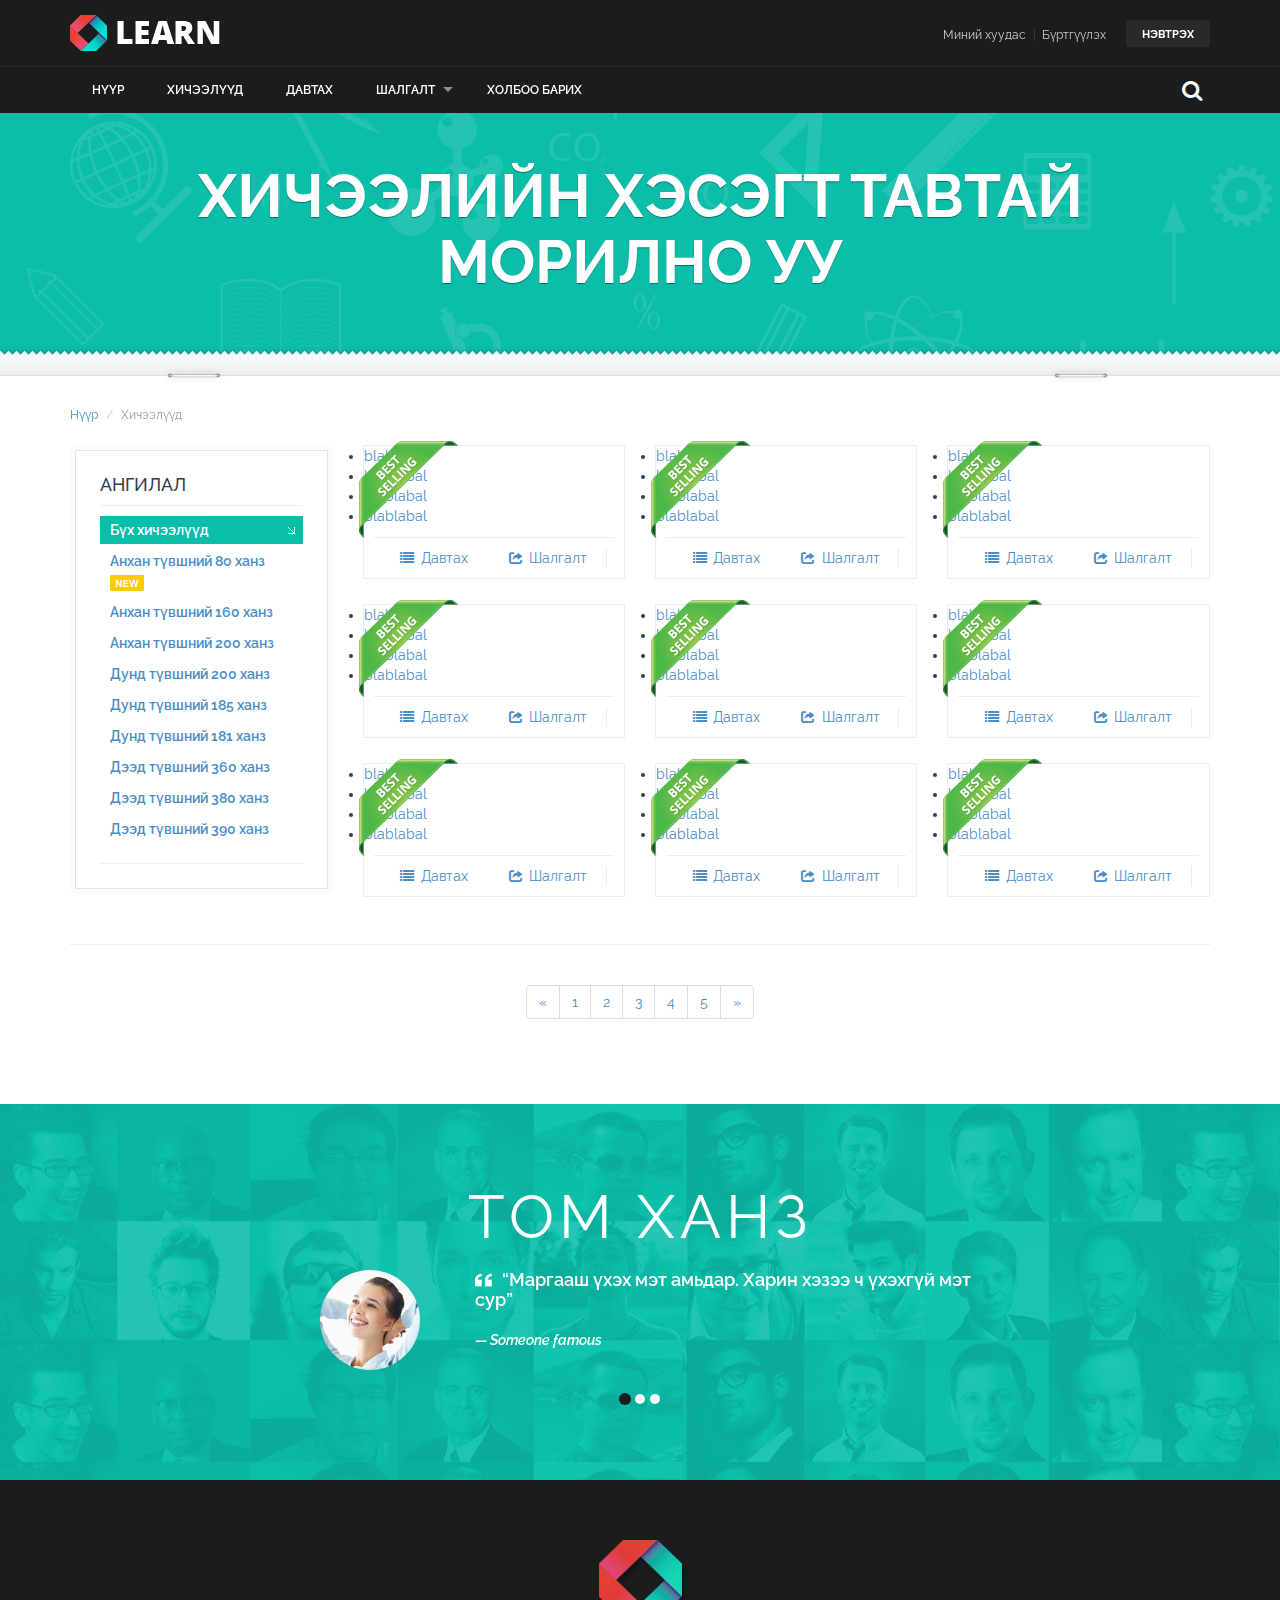
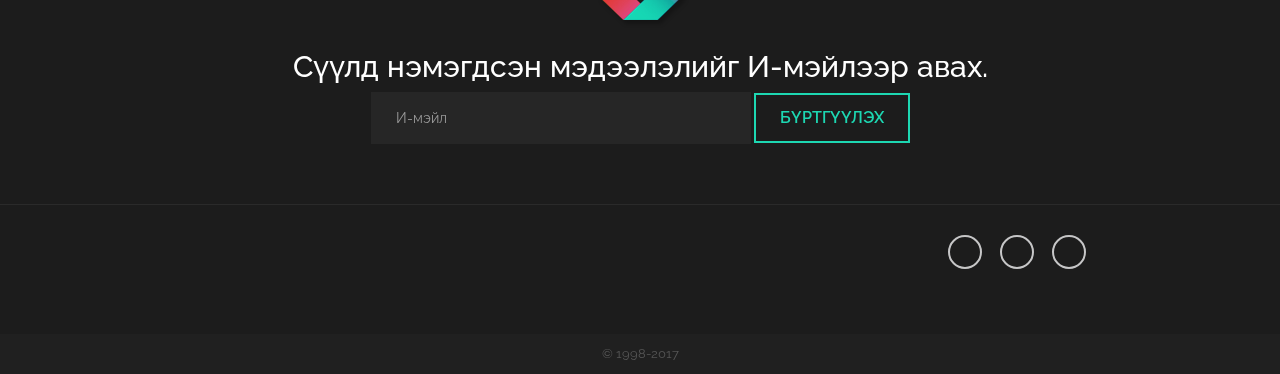
==== commit cea9799b: "2017-5-11" ====
--- a/courses_grid.html
+++ b/courses_grid.html
@@ -395,6 +395,79 @@
                 
         </div><!-- End container -->
     </section><!-- End main_content -->
+    
+    <section id="testimonials">
+        <div class="container">
+            <div class="row">
+                <div class='col-md-offset-2 col-md-8 text-center'>
+                    <h2>ТОМ ХАНЗ</h2>
+                </div>
+            </div>
+            <div class='row'>
+                <div class='col-md-offset-2 col-md-8'>
+                    <div class="carousel slide" data-ride="carousel" id="quote-carousel">
+                        <!-- Bottom Carousel Indicators -->
+                        <ol class="carousel-indicators">
+                            <li data-target="#quote-carousel" data-slide-to="0" class="active"></li>
+                            <li data-target="#quote-carousel" data-slide-to="1"></li>
+                            <li data-target="#quote-carousel" data-slide-to="2"></li>
+                        </ol>
+                        <!-- Carousel Slides / Quotes -->
+                        <div class="carousel-inner">
+                            <!-- Quote 1 -->
+                            <div class="item active">
+                                <blockquote>
+                                    <div class="row">
+                                        <div class="col-sm-3 text-center">
+                                            <img class="img-circle" src="img/testimonial_1.jpg" alt="">
+                                        </div>
+                                        <div class="col-sm-9">
+                                            <p>
+                                                “Маргааш үхэх мэт амьдар. Харин хэзээ ч үхэхгүй мэт сур” 
+                                            </p>
+                                            <small>Someone famous</small>
+                                        </div>
+                                    </div>
+                                </blockquote>
+                            </div>
+                            <!-- Quote 2 -->
+                            <div class="item">
+                                <blockquote>
+                                    <div class="row">
+                                        <div class="col-sm-3 text-center">
+                                            <img class="img-circle" src="img/testimonial_2.jpg" alt="">
+                                        </div>
+                                        <div class="col-sm-9">
+                                            <p>
+                                                “Хэрвээ та нисэж чадахгүй бол гүй, гүйж чадахгүй бол алх, алхаж чадахгүй бол мөлх. Ямар ч тохиолдолд та үргэлж урагшлах хэрэгтэй” 
+                                            </p>
+                                            <small>Someone famous</small>
+                                        </div>
+                                    </div>
+                                </blockquote>
+                            </div>
+                            <!-- Quote 3 -->
+                            <div class="item">
+                                <blockquote>
+                                    <div class="row">
+                                        <div class="col-sm-3 text-center">
+                                            <img class="img-circle" src="img/testimonial_1.jpg" alt="">
+                                        </div>
+                                        <div class="col-sm-9">
+                                            <p>
+                                                “Өндгийг дарж байж л дэгдээхэй болгодгийн адил бүх юманд тэвчээр хэрэгтэй”
+                                            </p>
+                                            <small>Someone famous</small>
+                                        </div>
+                                    </div>
+                                </blockquote>
+                            </div>
+                        </div>
+                    </div>
+                </div>
+            </div>
+        </div>
+       </section><!-- End testimonials -->
 
 <footer>
 <div class="container">
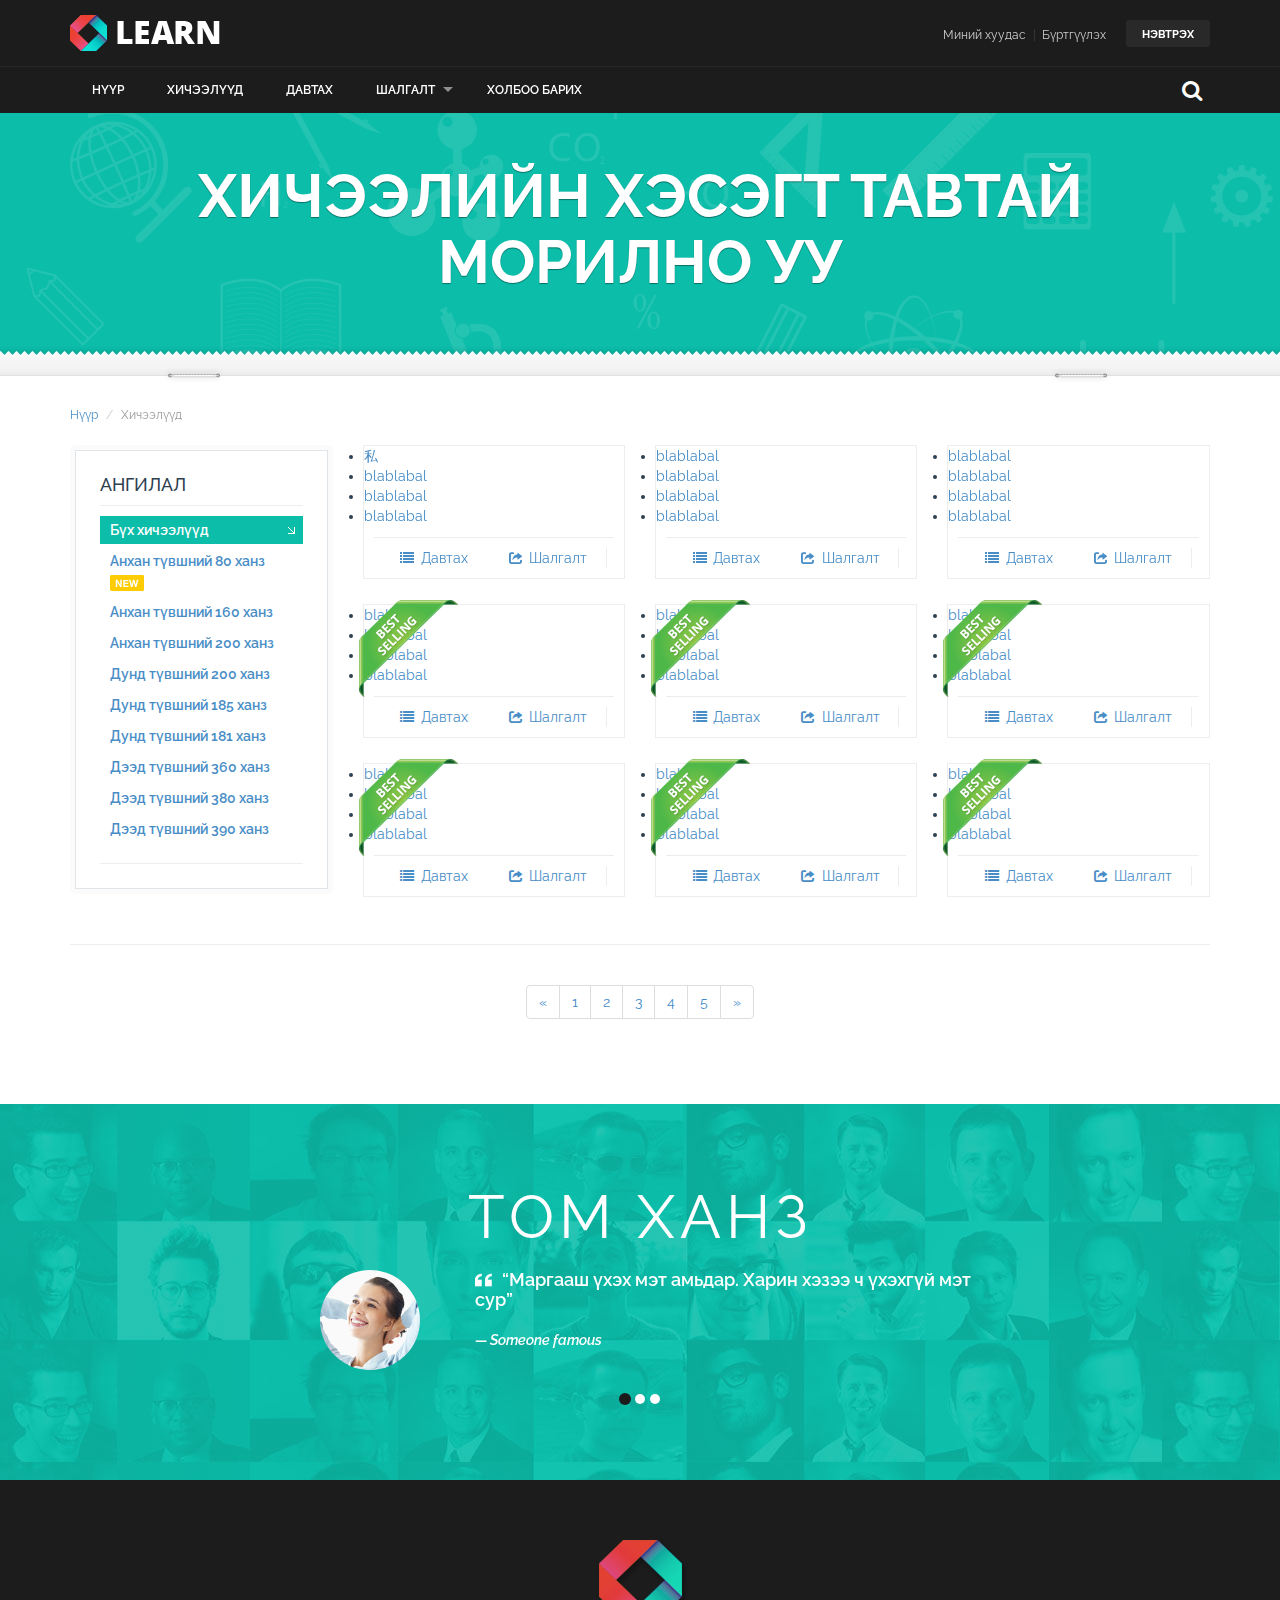
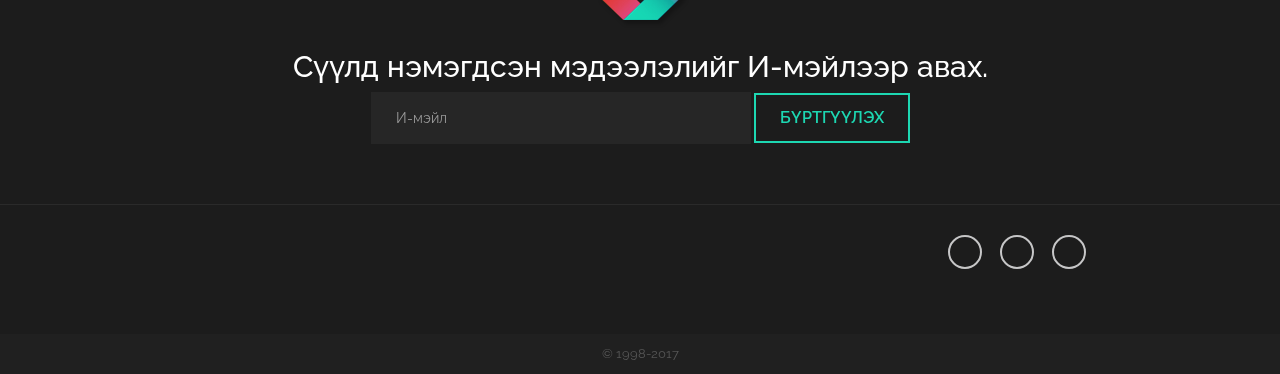
==== commit 9138b709: "5/23" ====
--- a/courses_grid.html
+++ b/courses_grid.html
@@ -167,13 +167,11 @@
         	<div class="row">
         		<div class="col-lg-4 col-md-6">
                             <div class="col-item">
-                            <span class="ribbon_course"></span>
-                                <div class="photo">
-                                     <li><a href="#" align"">blablabal</a></li>
-
-                                     <li><a href="#">blablabal</a></li>
-                                     <li><a href="#">blablabal</a></li>
-                                     <li><a href="#">blablabal</a></li>
+                                <div class="photo">
+                                     <li><a href="gallery.html" align"">私</a></li>
+                                     <li><a href="gallery.html">blablabal</a></li>
+                                     <li><a href="gallery.html">blablabal</a></li>
+                                     <li><a href="gallery.html">blablabal</a></li>
                                     
                                 </div>
                                 <div class="info">
@@ -190,13 +188,11 @@
                         
                         <div class="col-lg-4 col-md-6">
                             <div class="col-item">
-                            <span class="ribbon_course"></span>
-                                <div class="photo">
-                                     <li><a href="#" align"">blablabal</a></li>
-
-                                     <li><a href="#">blablabal</a></li>
-                                     <li><a href="#">blablabal</a></li>
-                                     <li><a href="#">blablabal</a></li>
+                                <div class="photo">
+                                     <li><a href="gallery.html" align"">blablabal</a></li>
+                                     <li><a href="gallery.html">blablabal</a></li>
+                                     <li><a href="gallery.html">blablabal</a></li>
+                                     <li><a href="gallery.html">blablabal</a></li>
                                     
                                 </div>
                                 <div class="info">
@@ -213,13 +209,11 @@
                         
                         <div class="col-lg-4 col-md-6">
                             <div class="col-item">
-                            <span class="ribbon_course"></span>
-                                <div class="photo">
-                                     <li><a href="#" align"">blablabal</a></li>
-
-                                     <li><a href="#">blablabal</a></li>
-                                     <li><a href="#">blablabal</a></li>
-                                     <li><a href="#">blablabal</a></li>
+                                <div class="photo">
+                                     <li><a href="gallery.html" align"">blablabal</a></li>
+                                     <li><a href="gallery.html">blablabal</a></li>
+                                     <li><a href="gallery.html">blablabal</a></li>
+                                     <li><a href="gallery.html">blablabal</a></li>
                                     
                                 </div>
                                 <div class="info">
--- a/css/style.css
+++ b/css/style.css
@@ -2240,7 +2240,11 @@
 	background:url(../images/icon_back01.png) no-repeat 5px center;
 }
 #main div.inner{
-	padding:30px 19px 200px 19px;
+	padding:10px 19px 200px 19px;
+}
+#main div#itemArea {
+	justify-content:space-between;
+	display: flex;
 }
 #main div#itemArea div.kanji_hd{
 	vertical-align:top;
@@ -2250,8 +2254,8 @@
 #main div#itemArea div.kanji_hd div#kanji_image{
 	border:#d8d8d8 5px solid;
     border-radius: 10px;
-    -webkit-border-radius: 10px;    /* Safari,Google Chrome */  
-    -moz-border-radius: 10px;   /* Firefox */
+    -webkit-border-radius: 0px;    /* Safari,Google Chrome */  
+    -moz-border-radius: 0px;   /* Firefox */
 	width:215px;
 	height:215px;
 }
@@ -2271,8 +2275,8 @@
 	background:#00aeef;
 	border:#00aeef 5px solid;
     border-radius: 3px;
-    -webkit-border-radius: 3px;    /* Safari,Google Chrome */  
-    -moz-border-radius: 3px;   /* Firefox */
+    -webkit-border-radius: 0px;    /* Safari,Google Chrome */  
+    -moz-border-radius: 0px;   /* Firefox */
 	color:#FFF;
 	font-size:16px;
     max-width: 215px;
@@ -2298,7 +2302,7 @@
 }
 #main div#itemArea .movie {
     position: relative;
-    width: 290px;
+    width: 390px;
     height: 220px;
     overflow: hidden;
 }
@@ -2333,7 +2337,7 @@
 }
 #main div#write{
 	text-align:center;
-	padding:70px 0 0 0;
+	padding:10px 0 0 0;
 	margin:0 0 30px 0;
 	background:url(../images/icon_write.png) no-repeat left 37px;
 }
@@ -2341,7 +2345,7 @@
 	background:#ffcc00;
 	font-size:14px;
 	color:#fff;
-	margin:0 0 0 0;
+	margin:35px 0 0 0;
 	padding:4px 15px;
 }
 #main div#ex div.section ul li{
@@ -2440,6 +2444,43 @@
 #main.sitetop{
 	background: none;
 	padding: 0;
+}
+#main #kanjiList{
+	background:#00aeef;
+	padding:6px 0px 70px 6px;
+	margin:35px 0 35px 0px;
+}
+#main #kanjiList h3{
+	color:#FFF;
+	padding:0px 10px;
+	margin:0 0 0 15px;
+    border-radius: 3px;        
+    font-size:20px;
+	text-align:center;
+	float:left;
+}
+#main #kanjiList h3{ background-color: #00aeef; }
+#main #kanjiList h3 span{
+	display:block;
+	font-size:12px;
+}
+
+#main #kanjiList ul{
+	float:left;
+	margin:13px 7px;
+}
+#main #kanjiList ul li{
+	display:inline-block;
+    padding:9px 7px 0px 5px;
+    font-family:"Kyoukasho ICA Regular";
+}
+#main #kanjiList ul li a{
+	background:#FFF;
+    border-radius: 3px;
+    color:#0c37e0;
+	font-size:30px;
+	padding:15px 20px;
+	text-align:center;
 }
 
 
